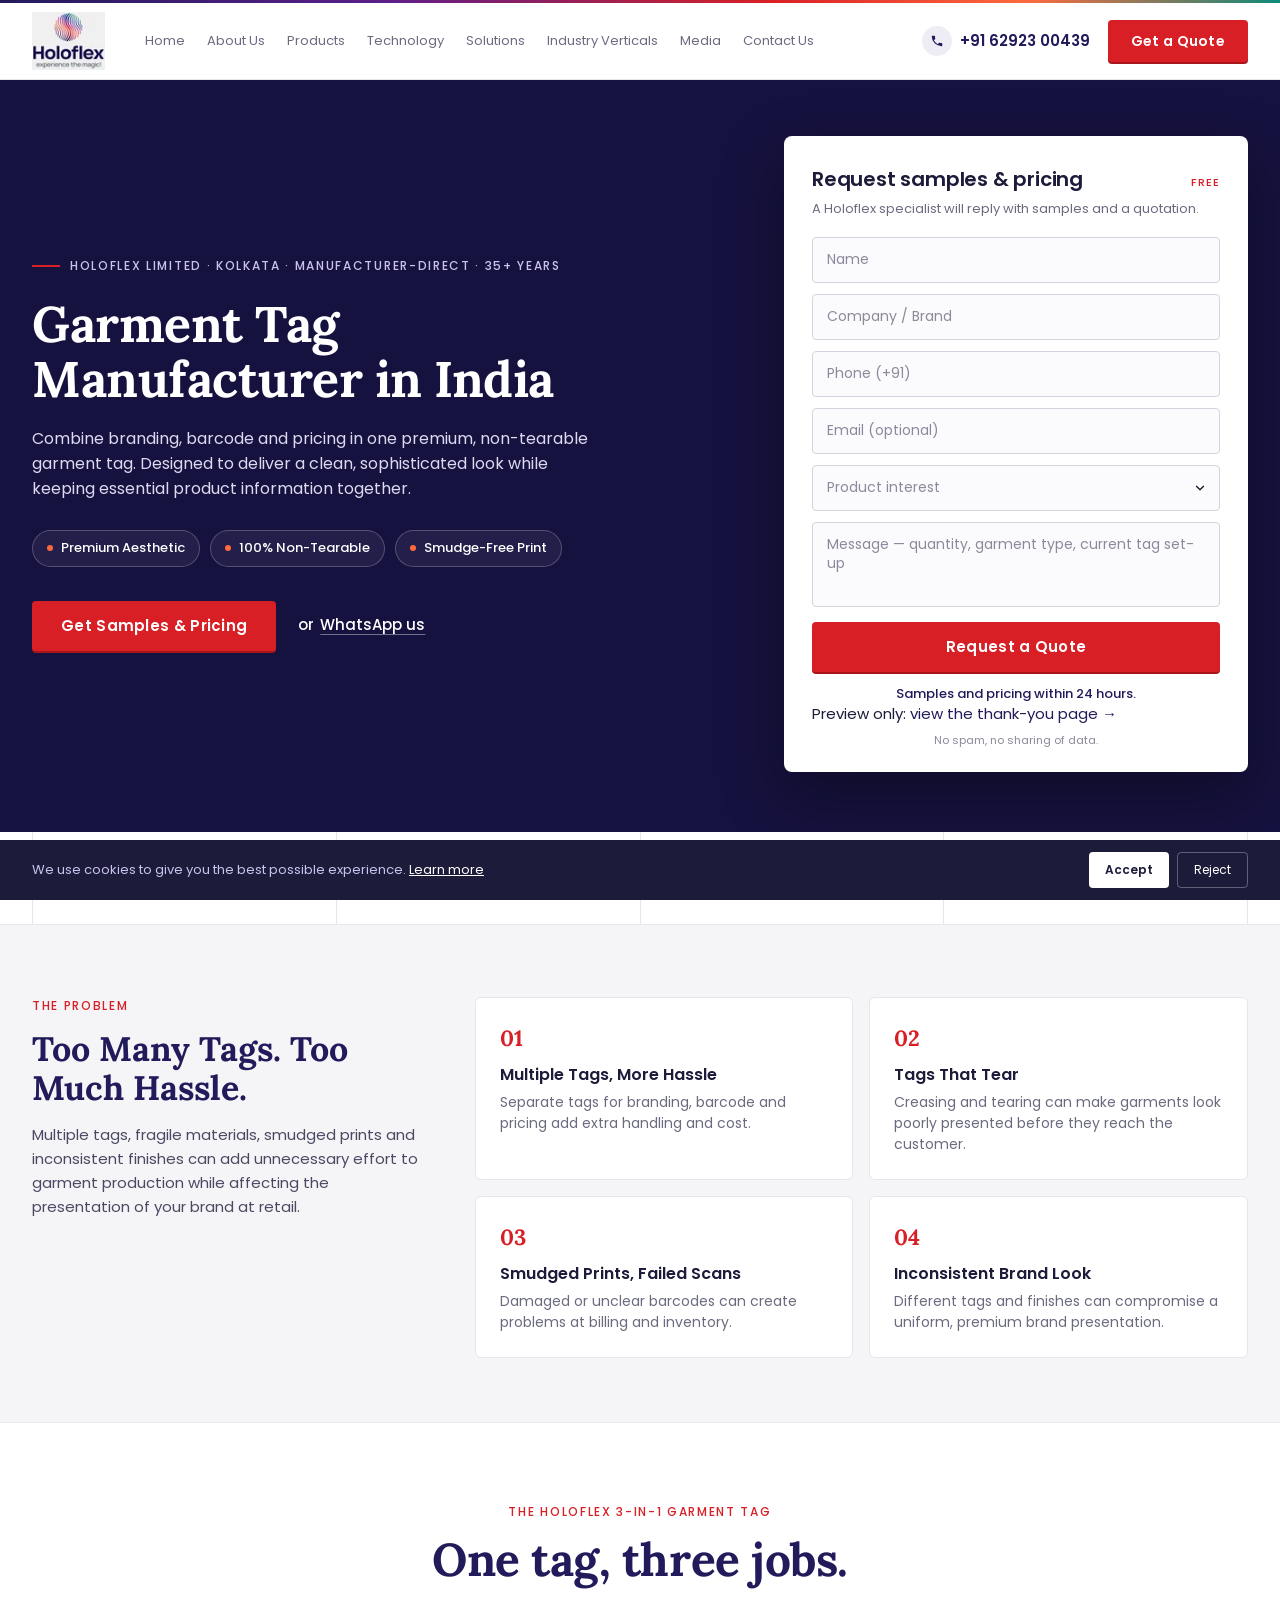
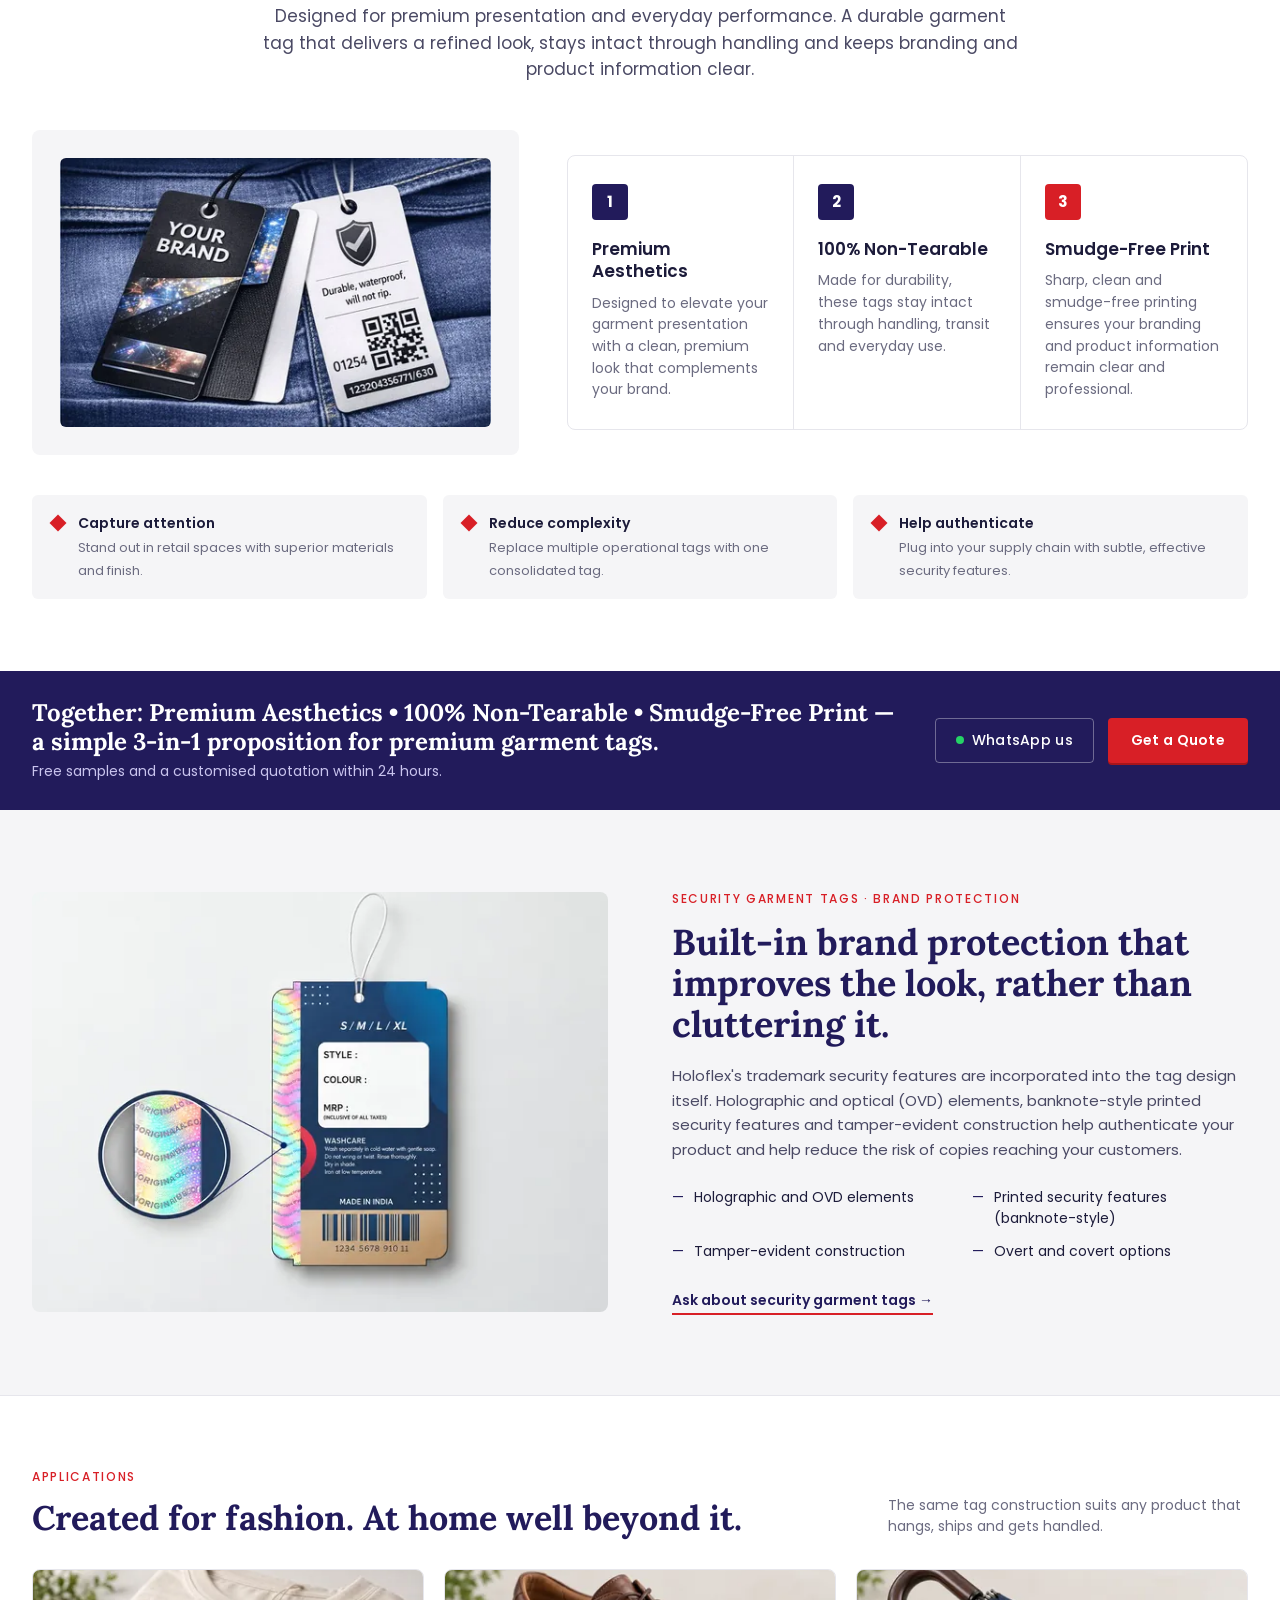
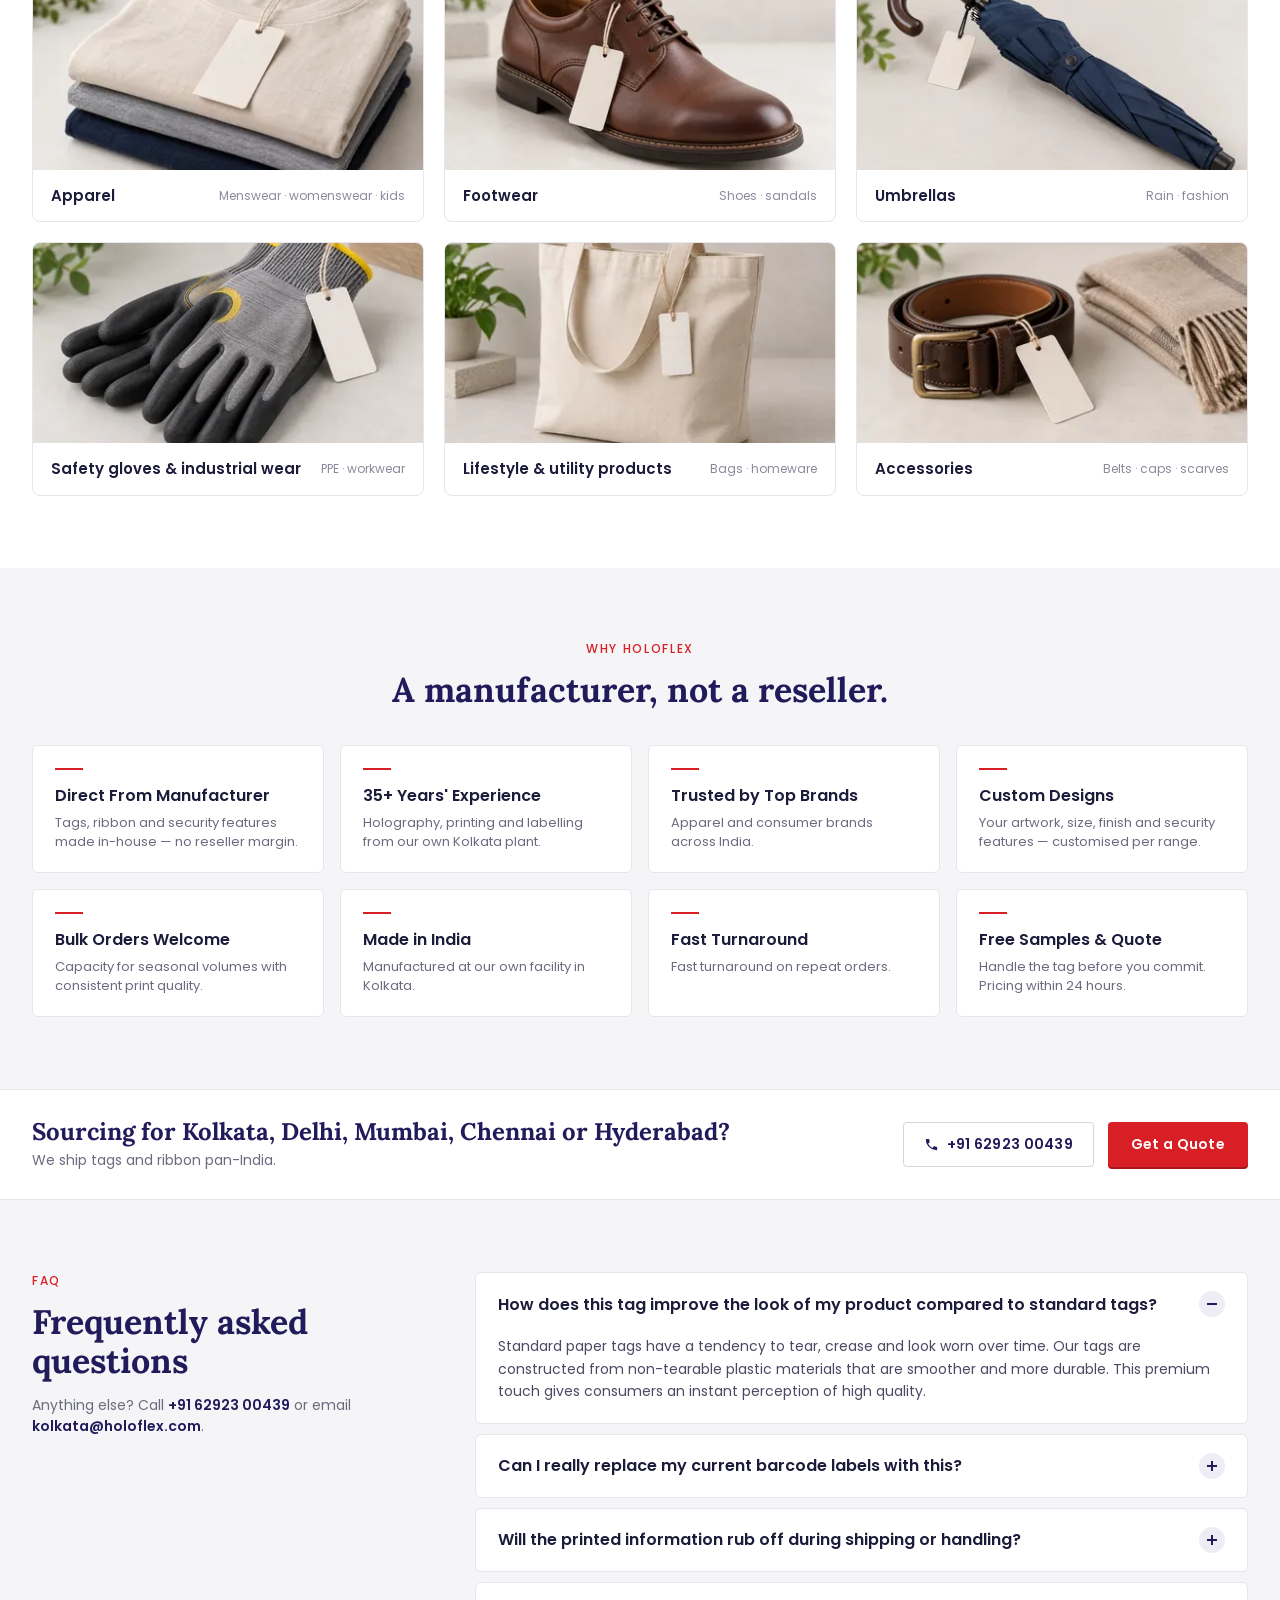
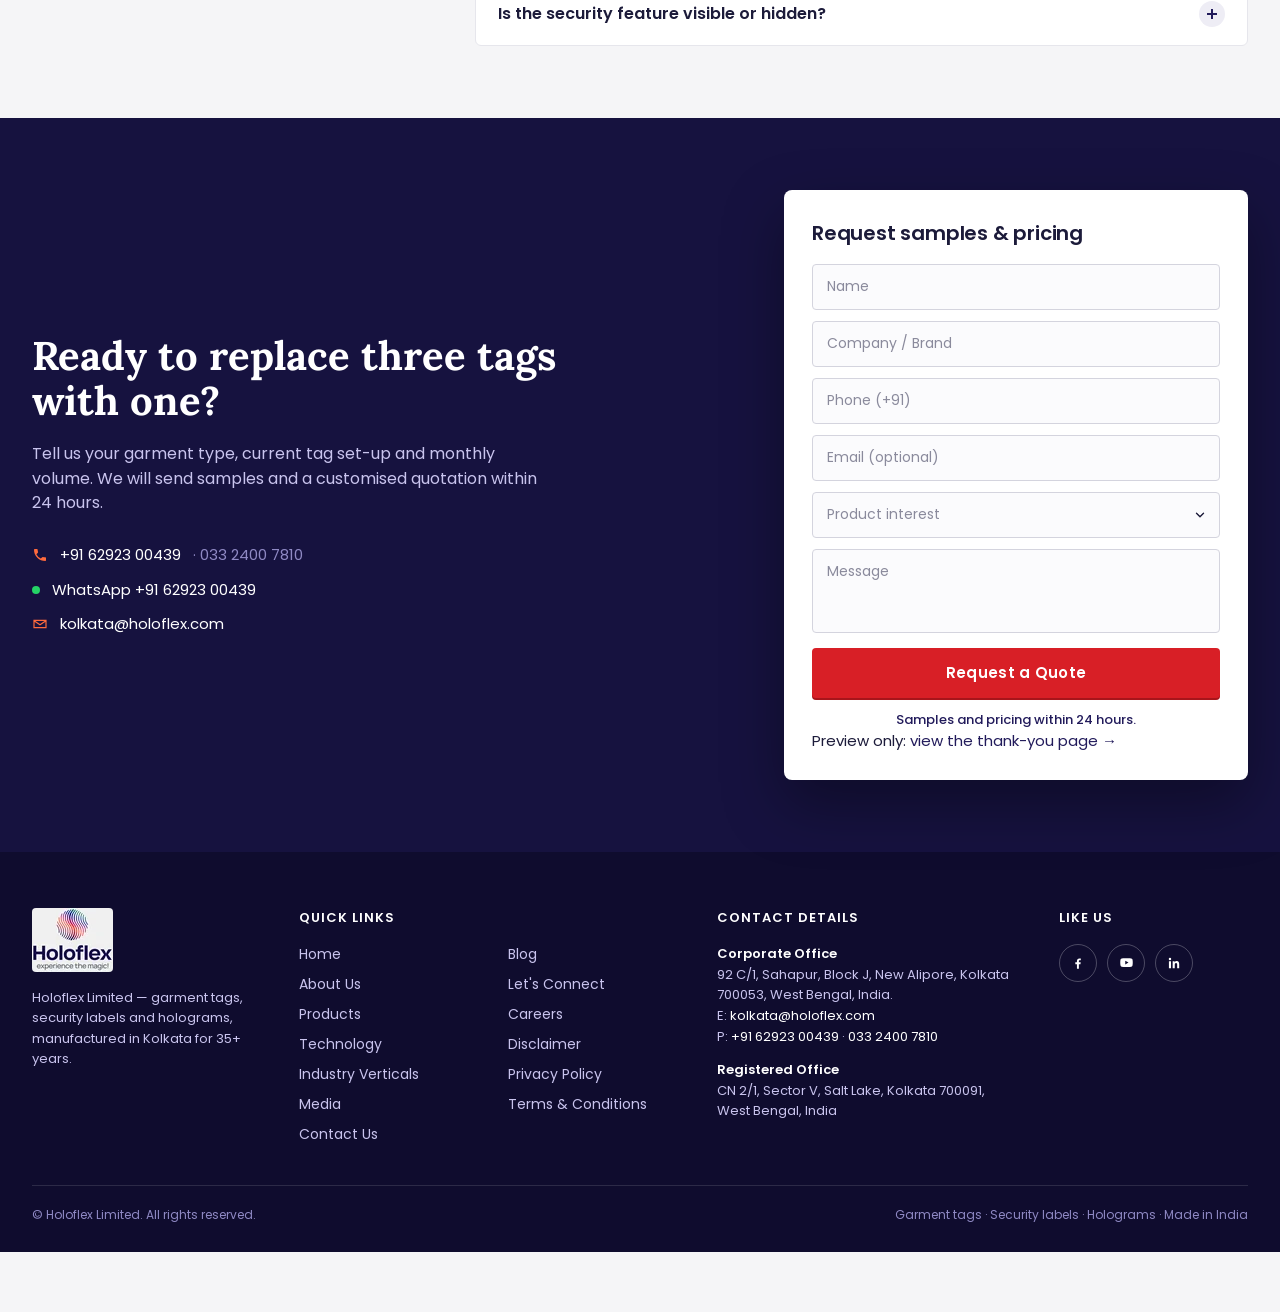
==== _source/vercel-preview/index.html @ e772421e "2nd commit" ====
<!DOCTYPE html>
<html lang="en-IN">
<head>
<meta charset="utf-8">
<meta name="viewport" content="width=device-width, initial-scale=1.0">
<title>[PREVIEW] Garment Tags Manufacturer in India | Holoflex</title>
<meta name="description" content="Premium non-tearable 3-in-1 garment tags from Holoflex Limited, Kolkata. Branding on the front, barcode and price on the back, ribbon supplied. Free samples and pricing within 24 hours.">
<meta name="robots" content="noindex, nofollow">
<meta name="theme-color" content="#16123f">

<link rel="preload" href="/fonts/lp-poppins-400.woff2" as="font" type="font/woff2" crossorigin>
<link rel="preload" href="/fonts/lp-lora-700.woff2" as="font" type="font/woff2" crossorigin>
<link rel="stylesheet" href="/css/garment-tags-lp.css">

<!-- PREVIEW COPY: Google Tag Manager removed so review traffic does not reach analytics -->
</head>
<body>

<a class="lp-skip" href="#main">Skip to content</a>

<!-- ================================================================
     1. STICKY HEADER
     ================================================================ -->
<header class="lp-header" id="top">
  <div class="lp-header__stripe" aria-hidden="true"></div>
  <div class="lp-header__bar lp-container">

    <a class="lp-header__logo" href="https://www.holoflex.com/">
      <picture>
        <source srcset="/images/lp-holoflex-logo-64.webp 1x, /images/lp-holoflex-logo-128.webp 2x" type="image/webp">
        <img src="/images/lp-holoflex-logo-64.jpg" srcset="/images/lp-holoflex-logo-64.jpg 1x, /images/lp-holoflex-logo-128.jpg 2x" width="81" height="64" alt="Holoflex — experience the magic!">
      </picture>
    </a>

    <nav class="lp-nav" id="lp-nav" aria-label="Main navigation">
      <ul class="lp-nav__list">
        <li><a href="https://www.holoflex.com/">Home</a></li>
        <li><a href="https://www.holoflex.com/aboutus.php">About Us</a></li>
        <li><a href="https://www.holoflex.com/product.php">Products</a></li>
        <li><a href="https://www.holoflex.com/technology.php">Technology</a></li>
        <li><a href="https://www.holoflex.com/solutions.php">Solutions</a></li>
        <li><a href="https://www.holoflex.com/industry-verticals.php">Industry Verticals</a></li>
        <li><a href="https://www.holoflex.com/media.php">Media</a></li>
        <li><a href="https://www.holoflex.com/contact.php">Contact Us</a></li>
      </ul>
    </nav>

    <div class="lp-header__actions">
      <!-- Desktop / tablet: phone number with icon -->
      <a class="lp-header__phone" href="tel:+916292300439" data-track-location="header">
        <span class="lp-icon-circle" aria-hidden="true">
          <svg class="lp-icon" viewBox="0 0 24 24" width="14" height="14"><path fill="currentColor" d="M6.6 10.8a15.1 15.1 0 0 0 6.6 6.6l2.2-2.2a1 1 0 0 1 1-.25 11.4 11.4 0 0 0 3.6.57 1 1 0 0 1 1 1V20a1 1 0 0 1-1 1A17 17 0 0 1 3 4a1 1 0 0 1 1-1h3.5a1 1 0 0 1 1 1c0 1.25.2 2.45.57 3.57a1 1 0 0 1-.25 1L6.6 10.8Z"/></svg>
        </span>
        <span>+91 62923 00439</span>
      </a>

      <!-- Mobile: icon-only call + WhatsApp -->
      <a class="lp-header__iconbtn lp-header__iconbtn--call" href="tel:+916292300439" aria-label="Call Holoflex" data-track-location="header">
        <svg class="lp-icon" viewBox="0 0 24 24" width="18" height="18" aria-hidden="true"><path fill="currentColor" d="M6.6 10.8a15.1 15.1 0 0 0 6.6 6.6l2.2-2.2a1 1 0 0 1 1-.25 11.4 11.4 0 0 0 3.6.57 1 1 0 0 1 1 1V20a1 1 0 0 1-1 1A17 17 0 0 1 3 4a1 1 0 0 1 1-1h3.5a1 1 0 0 1 1 1c0 1.25.2 2.45.57 3.57a1 1 0 0 1-.25 1L6.6 10.8Z"/></svg>
      </a>
      <a class="lp-header__iconbtn lp-header__iconbtn--wa" href="https://wa.me/916292300439?text=Hello" target="_blank" rel="noopener" aria-label="WhatsApp Holoflex" data-track-location="header">
        <svg class="lp-icon" viewBox="0 0 24 24" width="20" height="20" aria-hidden="true"><path fill="currentColor" d="M12 2a10 10 0 0 0-8.6 15.1L2 22l5-1.3A10 10 0 1 0 12 2Zm0 1.8a8.2 8.2 0 1 1-4.2 15.3l-.3-.2-3 .8.8-2.9-.2-.3A8.2 8.2 0 0 1 12 3.8Zm-3.4 4.4c-.2 0-.5 0-.7.3-.3.3-1 1-1 2.4s1 2.8 1.2 3c.1.2 2 3.2 5 4.4 2.5 1 3 .8 3.5.7.6-.1 1.7-.7 2-1.4.2-.7.2-1.3.1-1.4l-.5-.3-1.7-.8c-.2-.1-.4-.1-.6.1l-.8 1c-.1.2-.3.2-.5.1a6.7 6.7 0 0 1-3.4-3c-.1-.2 0-.3.1-.5l.4-.5.3-.5v-.5l-.8-1.8c-.2-.5-.4-.4-.6-.4Z"/></svg>
      </a>

      <a class="lp-btn lp-btn--primary lp-header__quote" href="#quote" data-quote-link data-track-header-quote>Get a Quote</a>

      <button class="lp-burger" type="button" aria-label="Open menu" aria-expanded="false" aria-controls="lp-nav">
        <span aria-hidden="true"></span><span aria-hidden="true"></span><span aria-hidden="true"></span>
      </button>
    </div>
  </div>
</header>

<main id="main">

<!-- ================================================================
     2. HERO — H1, subhead, proof chips, CTA, enquiry card
     ================================================================ -->
<section class="lp-hero" id="quote">
  <!-- Optional hero photograph: give .lp-hero__bg a background-image in the CSS
       (see "Hero" section) once a compressed photo is available. The gradient
       overlay below keeps text legible over it. -->
  <div class="lp-hero__bg" aria-hidden="true"></div>
  <div class="lp-hero__overlay" aria-hidden="true"></div>

  <div class="lp-hero__inner lp-container">
    <div class="lp-hero__copy">
      <p class="lp-eyebrow lp-eyebrow--light"><span class="lp-eyebrow__rule" aria-hidden="true"></span>Holoflex Limited · Kolkata · Manufacturer-direct · 35+ years</p>
      <h1 class="lp-hero__title">Garment Tag Manufacturer in India</h1>
      <!-- <p class="lp-hero__subtitle">Garment Tags Manufacturer in India</p> -->
      <p class="lp-hero__lede">Combine branding, barcode and pricing in one premium, non-tearable garment tag. Designed to deliver a clean, sophisticated look while keeping essential product information together.</p>

      <ul class="lp-chips" aria-label="Key benefits">
        <li class="lp-chip">Premium Aesthetic</li>
        <li class="lp-chip">100% Non-Tearable</li>
        <li class="lp-chip">Smudge-Free Print</li>
      </ul>

      <div class="lp-hero__cta">
        <a class="lp-btn lp-btn--primary lp-btn--lg" href="#quote" data-quote-link>Get Samples &amp; Pricing</a>
        <a class="lp-hero__wa" href="https://wa.me/916292300439?text=Hello" target="_blank" rel="noopener" data-track-location="hero">or <span>WhatsApp us</span></a>
      </div>
    </div>

    <!-- ENQUIRY CARD (hero form) -->
    <div class="lp-card lp-enquiry" id="enquiry-hero">
      <div class="lp-enquiry__head">
        <h2 class="lp-enquiry__title">Request samples &amp; pricing</h2>
        <span class="lp-enquiry__free">Free</span>
      </div>
      <p class="lp-enquiry__intro">A Holoflex specialist will reply with samples and a quotation.</p>

      <form class="lp-form" action="/submit-enquiry.php" method="post" novalidate data-form-location="hero">
        <div class="lp-field">
          <label class="lp-label" for="hero-name">Name</label>
          <input class="lp-input" id="hero-name" name="name" type="text" placeholder="Name" autocomplete="name" required maxlength="100">
          <p class="lp-field__error" id="hero-name-error" aria-live="polite"></p>
        </div>
        <div class="lp-field">
          <label class="lp-label" for="hero-company">Company / Brand</label>
          <input class="lp-input" id="hero-company" name="company" type="text" placeholder="Company / Brand" autocomplete="organization" required maxlength="120">
          <p class="lp-field__error" id="hero-company-error" aria-live="polite"></p>
        </div>
        <div class="lp-field">
          <label class="lp-label" for="hero-phone">Phone (+91)</label>
          <input class="lp-input" id="hero-phone" name="phone" type="tel" placeholder="Phone (+91)" autocomplete="tel" inputmode="tel" required maxlength="20">
          <p class="lp-field__error" id="hero-phone-error" aria-live="polite"></p>
        </div>
        <div class="lp-field">
          <label class="lp-label" for="hero-email">Email (optional)</label>
          <input class="lp-input" id="hero-email" name="email" type="email" placeholder="Email (optional)" autocomplete="email" inputmode="email" maxlength="150">
          <p class="lp-field__error" id="hero-email-error" aria-live="polite"></p>
        </div>
        <div class="lp-field">
          <label class="lp-label" for="hero-interest">Product interest</label>
          <select class="lp-input lp-select" id="hero-interest" name="interest" required>
            <option value="">Product interest</option>
            <option value="Garment tags — 3-in-1 plastic tag">Garment tags — 3-in-1 plastic tag</option>
            <option value="Security / hologram garment tags">Security / hologram garment tags</option>
            <option value="Barcode tags and TTR ribbon supply">Barcode tags and TTR ribbon supply</option>
            <option value="Other labels or tags">Other labels or tags</option>
          </select>
          <p class="lp-field__error" id="hero-interest-error" aria-live="polite"></p>
        </div>
        <div class="lp-field">
          <label class="lp-label" for="hero-message">Message</label>
          <textarea class="lp-input lp-textarea" id="hero-message" name="message" rows="3" placeholder="Message — quantity, garment type, current tag set-up" maxlength="2000"></textarea>
          <p class="lp-field__error" id="hero-message-error" aria-live="polite"></p>
        </div>

        <!-- Honeypot: hidden from humans, bots tend to fill it -->
        <div class="lp-hp" aria-hidden="true">
          <label for="hero-website">Website</label>
          <input id="hero-website" name="website" type="text" tabindex="-1" autocomplete="off">
        </div>
        <input type="hidden" name="form_location" value="hero">
        <input type="hidden" name="elapsed" value="">

        <p class="lp-form__error" role="alert" hidden></p>
        <p class="lp-form__notice" role="status" hidden></p>
        <button class="lp-btn lp-btn--primary lp-btn--block lp-form__submit" type="submit">
          <span class="lp-form__submit-label">Request a Quote</span>
          <span class="lp-form__submit-busy" aria-hidden="true">Sending…</span>
        </button>
      </form>

      <!-- On success the JS redirects to /thank-you-lp.html; there is no inline success state. -->
      <p class="lp-enquiry__note">Samples and pricing within 24 hours.</p>
      <p class="lp-preview-link">Preview only: <a href="/thank-you-lp.html">view the thank-you page →</a></p>
      <p class="lp-enquiry__fine">No spam, no sharing of data.</p>
    </div>
  </div>
</section>

<!-- ================================================================
     3. TRUST STRIP + CLIENT LOGO ROW
     ================================================================ -->
<section class="lp-trust" aria-label="Why trust Holoflex">
  <div class="lp-container">
    <ul class="lp-trust__grid">
      <li class="lp-trust__item">
        <span class="lp-trust__stat">35+</span>
        <span class="lp-trust__text">Years of Manufacturing<span class="lp-trust__sub">Experience</span></span>
      </li>
      <li class="lp-trust__item">
        <span class="lp-trust__badge lp-trust__badge--text" aria-hidden="true">ISO</span>
        <span class="lp-trust__text">ISO<span class="lp-trust__sub">Certified</span></span>
      </li>
      <li class="lp-trust__item">
        <span class="lp-trust__badge" aria-hidden="true">
          <svg class="lp-icon" viewBox="0 0 24 24" width="16" height="16"><path fill="none" stroke="currentColor" stroke-width="1.8" stroke-linejoin="round" d="M12 3 21 12l-9 9-9-9 9-9Zm0 4.5 4.5 4.5-4.5 4.5L7.5 12 12 7.5Z"/></svg>
        </span>
        <span class="lp-trust__text">ASPA, HSSMS & TÜV <span class="lp-trust__sub">Certified</span></span>
      </li>
     
      <li class="lp-trust__item">
        <span class="lp-trust__badge" aria-hidden="true">
          <svg class="lp-icon" viewBox="0 0 24 24" width="16" height="16"><path fill="none" stroke="currentColor" stroke-width="1.8" stroke-linejoin="round" d="M3 20V9l5 3V9l5 3V9l5 3v8H3Zm2-2h14v-4.9l-3-1.8v3l-5-3v3l-5-3V18ZM16 5V4h3v6l-3-1.8V5Z"/></svg>
        </span>
        <span class="lp-trust__text">State-of-the-Art In-House Production<span class="lp-trust__sub"></span></span>
      </li>
    </ul>

    <!-- CLIENT LOGO ROW — hidden until logo usage rights are confirmed.
         SWITCH: remove the `hidden` attribute from the div below to show it,
         then replace each placeholder tile with a client logo <img>. -->
    <div class="lp-logos" hidden>
      <span class="lp-logos__label">Trusted by apparel brands</span>
      <ul class="lp-logos__grid" aria-label="Client logos">
        <li class="lp-logos__tile"><!-- <img src="/images/lp-client-1.webp" alt="Client name" width="120" height="40" loading="lazy"> --></li>
        <li class="lp-logos__tile"></li>
        <li class="lp-logos__tile"></li>
        <li class="lp-logos__tile"></li>
      </ul>
    </div>
  </div>
</section>

<!-- ================================================================
     4. PROBLEM
     ================================================================ -->
<section class="lp-problem">
  <div class="lp-container lp-problem__inner">
    <div class="lp-problem__copy">
      <p class="lp-eyebrow">The problem</p>
      <h2 class="lp-h2">Too Many Tags. Too Much Hassle.</h2>
      <p class="lp-problem__lede">Multiple tags, fragile materials, smudged prints and inconsistent finishes can add unnecessary effort to garment production while affecting the presentation of your brand at retail.</p>
    </div>
    <ol class="lp-problem__grid">
      <li class="lp-problem__card">
        <span class="lp-problem__num" aria-hidden="true">01</span>
        <h3>Multiple Tags, More Hassle</h3>
        <p>Separate tags for branding, barcode and pricing add extra handling and cost.</p>
      </li>
      <li class="lp-problem__card">
        <span class="lp-problem__num" aria-hidden="true">02</span>
        <h3>Tags That Tear</h3>
        <p>Creasing and tearing can make garments look poorly presented before they reach the customer.</p>
      </li>
      <li class="lp-problem__card">
        <span class="lp-problem__num" aria-hidden="true">03</span>
        <h3>Smudged Prints, Failed Scans</h3>
        <p>Damaged or unclear barcodes can create problems at billing and inventory.</p>
      </li>
      <li class="lp-problem__card">
        <span class="lp-problem__num" aria-hidden="true">04</span>
        <h3>Inconsistent Brand Look</h3>
        <p>Different tags and finishes can compromise a uniform, premium brand presentation.</p>
      </li>
    </ol>
  </div>
</section>

<!-- ================================================================
     5. CORE BLOCK — "One tag, three jobs."
     ================================================================ -->
<section class="lp-core" id="three-in-one">
  <div class="lp-container">
    <div class="lp-core__head">
      <p class="lp-eyebrow">The Holoflex 3-in-1 garment tag</p>
      <h2 class="lp-h2 lp-h2--xl">One tag, three jobs.</h2>
      <p class="lp-core__lede">Designed for premium presentation and everyday performance. A durable garment tag that delivers a refined look, stays intact through handling and keeps branding and product information clear.</p>
    </div>

    <div class="lp-core__body">
      <figure class="lp-core__figure">
        <picture>
          <source type="image/webp" srcset="/images/lp-tag-3in1-460.webp 460w, /images/lp-tag-3in1-920.webp 920w" sizes="(min-width: 1024px) 460px, calc(100vw - 64px)">
          <img src="/images/lp-tag-3in1-460.jpg" srcset="/images/lp-tag-3in1-460.jpg 460w, /images/lp-tag-3in1-920.jpg 920w" sizes="(min-width: 1024px) 460px, calc(100vw - 64px)" width="460" height="287" loading="lazy" decoding="async" alt="Holoflex 3-in-1 garment tag: branded front with holographic strip, and a back printed with QR code and serial number, shown on denim">
        </picture>
      </figure>

      <ol class="lp-steps">
        <li class="lp-step">
          <span class="lp-step__num" aria-hidden="true">1</span>
          <h3>Premium Aesthetics</h3>
          <p>Designed to elevate your garment presentation with a clean, premium look that complements your brand.</p>
        </li>
        <li class="lp-step">
          <span class="lp-step__num" aria-hidden="true">2</span>
          <h3>100% Non-Tearable</h3>
          <p>Made for durability, these tags stay intact through handling, transit and everyday use.</p>
        </li>
        <li class="lp-step">
          <span class="lp-step__num lp-step__num--red" aria-hidden="true">3</span>
          <h3>Smudge-Free Print</h3>
          <p>Sharp, clean and smudge-free printing ensures your branding and product information remain clear and professional.</p>
        </li>
      </ol>
    </div>

    <ul class="lp-benefits">
      <li class="lp-benefit"><span class="lp-benefit__icon" aria-hidden="true"></span><div><strong>Capture attention</strong><span>Stand out in retail spaces with superior materials and finish.</span></div></li>
      <li class="lp-benefit"><span class="lp-benefit__icon" aria-hidden="true"></span><div><strong>Reduce complexity</strong><span>Replace multiple operational tags with one consolidated tag.</span></div></li>
      <li class="lp-benefit"><span class="lp-benefit__icon" aria-hidden="true"></span><div><strong>Help authenticate</strong><span>Plug into your supply chain with subtle, effective security features.</span></div></li>
    </ul>
  </div>
</section>

<!-- ================================================================
     6. CTA BAND A (dark)
     ================================================================ -->
<section class="lp-band lp-band--dark" aria-label="Request free samples">
  <div class="lp-container lp-band__inner">
    <div>
      <p class="lp-band__title">Together: Premium Aesthetics • 100% Non-Tearable • Smudge-Free Print — a simple 3-in-1 proposition for premium garment tags.</p>
      <p class="lp-band__sub">Free samples and a customised quotation within 24 hours.</p>
    </div>
    <div class="lp-band__actions">
      <a class="lp-btn lp-btn--ghost-light" href="https://wa.me/916292300439?text=Hello" target="_blank" rel="noopener" data-track-location="cta-band-a"><span class="lp-dot lp-dot--wa" aria-hidden="true"></span>WhatsApp us</a>
      <a class="lp-btn lp-btn--primary" href="#quote" data-quote-link>Get a Quote</a>
    </div>
  </div>
</section>

<!-- ================================================================
     7. SECURITY / BRAND PROTECTION
     ================================================================ -->
<section class="lp-security" id="security">
  <div class="lp-container lp-security__inner">
    <div class="lp-security__media">
      <picture>
        <source type="image/webp" srcset="/images/lp-security-600.webp 600w, /images/lp-security-1200.webp 1200w" sizes="(min-width: 1024px) 592px, calc(100vw - 32px)">
        <img src="/images/lp-security-600.jpg" srcset="/images/lp-security-600.jpg 600w, /images/lp-security-1200.jpg 1200w" sizes="(min-width: 1024px) 592px, calc(100vw - 32px)" width="600" height="450" loading="lazy" decoding="async" alt="Back of a Holoflex garment tag with a holographic security strip down one edge, magnified to show the repeated ORIGINAL pattern, alongside size, style, colour, MRP, wash care and barcode panels">
      </picture>
    </div>
    <div class="lp-security__copy">
      <p class="lp-eyebrow">Security garment tags · Brand protection</p>
      <h2 class="lp-h2">Built-in brand protection that improves the look, rather than cluttering it.</h2>
      <p class="lp-security__lede">Holoflex's trademark security features are incorporated into the tag design itself. Holographic and optical (OVD) elements, banknote-style printed security features and tamper-evident construction help authenticate your product and help reduce the risk of copies reaching your customers.</p>
      <ul class="lp-security__list">
        <li>Holographic and OVD elements</li>
        <li>Printed security features (banknote-style)</li>
        <li>Tamper-evident construction</li>
        <li>Overt and covert options</li>
      </ul>
      <a class="lp-textlink" href="#quote" data-quote-link>Ask about security garment tags <span aria-hidden="true">→</span></a>
    </div>
  </div>
</section>

<!-- ================================================================
     8. APPLICATIONS GALLERY
     ================================================================ -->
<section class="lp-apps">
  <div class="lp-container">
    <div class="lp-apps__head">
      <div>
        <p class="lp-eyebrow">Applications</p>
        <h2 class="lp-h2">Created for fashion. At home well beyond it.</h2>
      </div>
      <p class="lp-apps__sub">The same tag construction suits any product that hangs, ships and gets handled.</p>
    </div>

    <ul class="lp-apps__grid">
      <li class="lp-app">
        <div class="lp-app__media">
          <picture>
            <source type="image/webp" srcset="/images/lp-app-apparel-400.webp 400w, /images/lp-app-apparel-800.webp 800w" sizes="(min-width: 1024px) 389px, (min-width: 768px) calc((100vw - 104px) / 3), calc((100vw - 42px) / 2)">
            <img src="/images/lp-app-apparel-400.jpg" srcset="/images/lp-app-apparel-400.jpg 400w, /images/lp-app-apparel-800.jpg 800w" sizes="(min-width: 1024px) 389px, (min-width: 768px) calc((100vw - 104px) / 3), calc((100vw - 42px) / 2)" width="400" height="267" loading="lazy" decoding="async" alt="Holoflex tag on a stack of folded cotton t-shirts">
          </picture>
        </div>
        <div class="lp-app__caption"><h3>Apparel</h3><span>Menswear · womenswear · kids</span></div>
      </li>
      <li class="lp-app">
        <div class="lp-app__media">
          <picture>
            <source type="image/webp" srcset="/images/lp-app-footwear-400.webp 400w, /images/lp-app-footwear-800.webp 800w" sizes="(min-width: 1024px) 389px, (min-width: 768px) calc((100vw - 104px) / 3), calc((100vw - 42px) / 2)">
            <img src="/images/lp-app-footwear-400.jpg" srcset="/images/lp-app-footwear-400.jpg 400w, /images/lp-app-footwear-800.jpg 800w" sizes="(min-width: 1024px) 389px, (min-width: 768px) calc((100vw - 104px) / 3), calc((100vw - 42px) / 2)" width="400" height="267" loading="lazy" decoding="async" alt="Holoflex tag tied to the laces of a brown leather shoe">
          </picture>
        </div>
        <div class="lp-app__caption"><h3>Footwear</h3><span>Shoes · sandals</span></div>
      </li>
      <li class="lp-app">
        <div class="lp-app__media">
          <picture>
            <source type="image/webp" srcset="/images/lp-app-umbrellas-400.webp 400w, /images/lp-app-umbrellas-800.webp 800w" sizes="(min-width: 1024px) 389px, (min-width: 768px) calc((100vw - 104px) / 3), calc((100vw - 42px) / 2)">
            <img src="/images/lp-app-umbrellas-400.jpg" srcset="/images/lp-app-umbrellas-400.jpg 400w, /images/lp-app-umbrellas-800.jpg 800w" sizes="(min-width: 1024px) 389px, (min-width: 768px) calc((100vw - 104px) / 3), calc((100vw - 42px) / 2)" width="400" height="267" loading="lazy" decoding="async" alt="Holoflex tag hanging from the handle of a folded navy umbrella">
          </picture>
        </div>
        <div class="lp-app__caption"><h3>Umbrellas</h3><span>Rain · fashion</span></div>
      </li>
      <li class="lp-app">
        <div class="lp-app__media">
          <picture>
            <source type="image/webp" srcset="/images/lp-app-industrial-400.webp 400w, /images/lp-app-industrial-800.webp 800w" sizes="(min-width: 1024px) 389px, (min-width: 768px) calc((100vw - 104px) / 3), calc((100vw - 42px) / 2)">
            <img src="/images/lp-app-industrial-400.jpg" srcset="/images/lp-app-industrial-400.jpg 400w, /images/lp-app-industrial-800.jpg 800w" sizes="(min-width: 1024px) 389px, (min-width: 768px) calc((100vw - 104px) / 3), calc((100vw - 42px) / 2)" width="400" height="267" loading="lazy" decoding="async" alt="Holoflex tag on a pair of grey and yellow safety work gloves">
          </picture>
        </div>
        <div class="lp-app__caption"><h3>Safety gloves &amp; industrial wear</h3><span>PPE · workwear</span></div>
      </li>
      <li class="lp-app">
        <div class="lp-app__media">
          <picture>
            <source type="image/webp" srcset="/images/lp-app-lifestyle-400.webp 400w, /images/lp-app-lifestyle-800.webp 800w" sizes="(min-width: 1024px) 389px, (min-width: 768px) calc((100vw - 104px) / 3), calc((100vw - 42px) / 2)">
            <img src="/images/lp-app-lifestyle-400.jpg" srcset="/images/lp-app-lifestyle-400.jpg 400w, /images/lp-app-lifestyle-800.jpg 800w" sizes="(min-width: 1024px) 389px, (min-width: 768px) calc((100vw - 104px) / 3), calc((100vw - 42px) / 2)" width="400" height="267" loading="lazy" decoding="async" alt="Holoflex tag on the strap of a canvas tote bag">
          </picture>
        </div>
        <div class="lp-app__caption"><h3>Lifestyle &amp; utility products</h3><span>Bags · homeware</span></div>
      </li>
      <li class="lp-app">
        <div class="lp-app__media">
          <picture>
            <source type="image/webp" srcset="/images/lp-app-accessories-400.webp 400w, /images/lp-app-accessories-800.webp 800w" sizes="(min-width: 1024px) 389px, (min-width: 768px) calc((100vw - 104px) / 3), calc((100vw - 42px) / 2)">
            <img src="/images/lp-app-accessories-400.jpg" srcset="/images/lp-app-accessories-400.jpg 400w, /images/lp-app-accessories-800.jpg 800w" sizes="(min-width: 1024px) 389px, (min-width: 768px) calc((100vw - 104px) / 3), calc((100vw - 42px) / 2)" width="400" height="267" loading="lazy" decoding="async" alt="Holoflex tag on a coiled brown leather belt beside a folded scarf">
          </picture>
        </div>
        <div class="lp-app__caption"><h3>Accessories</h3><span>Belts · caps · scarves</span></div>
      </li>
    </ul>
  </div>
</section>

<!-- ================================================================
     9. WHY HOLOFLEX
     ================================================================ -->
<section class="lp-why">
  <div class="lp-container">
    <div class="lp-why__head">
      <p class="lp-eyebrow">Why Holoflex</p>
      <h2 class="lp-h2">A manufacturer, not a reseller.</h2>
    </div>
    <ul class="lp-why__grid">
      <li class="lp-why__card"><h3>Direct From Manufacturer</h3><p>Tags, ribbon and security features made in-house — no reseller margin.</p></li>
      <li class="lp-why__card"><h3>35+ Years' Experience</h3><p>Holography, printing and labelling from our own Kolkata plant.</p></li>
      <li class="lp-why__card"><h3>Trusted by Top Brands</h3><p>Apparel and consumer brands across India.</p></li>
      <li class="lp-why__card"><h3>Custom Designs</h3><p>Your artwork, size, finish and security features — customised per range.</p></li>
      <li class="lp-why__card"><h3>Bulk Orders Welcome</h3><p>Capacity for seasonal volumes with consistent print quality.</p></li>
      <li class="lp-why__card"><h3>Made in India</h3><p>Manufactured at our own facility in Kolkata.</p></li>
      <li class="lp-why__card"><h3>Fast Turnaround</h3><p>Fast turnaround on repeat orders.</p></li>
      <li class="lp-why__card"><h3>Free Samples &amp; Quote</h3><p>Handle the tag before you commit. Pricing within 24 hours.</p></li>
    </ul>
  </div>
</section>

<!-- ================================================================
     10. CTA BAND B (light)
     ================================================================ -->
<section class="lp-band lp-band--light" aria-label="Pan-India delivery">
  <div class="lp-container lp-band__inner">
    <div>
      <p class="lp-band__title">Sourcing for Kolkata, Delhi, Mumbai, Chennai or Hyderabad?</p>
      <p class="lp-band__sub">We ship tags and ribbon pan-India.</p>
    </div>
    <div class="lp-band__actions">
      <a class="lp-btn lp-btn--ghost" href="tel:+916292300439" data-track-location="cta-band-b">
        <svg class="lp-icon" viewBox="0 0 24 24" width="15" height="15" aria-hidden="true"><path fill="currentColor" d="M6.6 10.8a15.1 15.1 0 0 0 6.6 6.6l2.2-2.2a1 1 0 0 1 1-.25 11.4 11.4 0 0 0 3.6.57 1 1 0 0 1 1 1V20a1 1 0 0 1-1 1A17 17 0 0 1 3 4a1 1 0 0 1 1-1h3.5a1 1 0 0 1 1 1c0 1.25.2 2.45.57 3.57a1 1 0 0 1-.25 1L6.6 10.8Z"/></svg>
        <span class="lp-band__phone-full">+91 62923 00439</span><span class="lp-band__phone-short">Call</span>
      </a>
      <a class="lp-btn lp-btn--primary" href="#quote" data-quote-link>Get a Quote</a>
    </div>
  </div>
</section>

<!-- ================================================================
     11. FAQ ACCORDION
     ================================================================ -->
<section class="lp-faq">
  <div class="lp-container lp-faq__inner">
    <div class="lp-faq__copy">
      <p class="lp-eyebrow">FAQ</p>
      <h2 class="lp-h2">Frequently asked questions</h2>
      <p class="lp-faq__help">Anything else? Call <a href="tel:+916292300439" data-track-location="faq">+91 62923 00439</a> or email <a href="mailto:kolkata@holoflex.com">kolkata@holoflex.com</a>.</p>
    </div>

    <div class="lp-accordion" data-accordion>
      <div class="lp-acc">
        <h3 class="lp-acc__heading">
          <button class="lp-acc__trigger" type="button" id="faq-1-btn" aria-expanded="true" aria-controls="faq-1-panel">
            <span>How does this tag improve the look of my product compared to standard tags?</span>
            <span class="lp-acc__icon" aria-hidden="true"></span>
          </button>
        </h3>
        <div class="lp-acc__panel" id="faq-1-panel" role="region" aria-labelledby="faq-1-btn">
          <p>Standard paper tags have a tendency to tear, crease and look worn over time. Our tags are constructed from non-tearable plastic materials that are smoother and more durable. This premium touch gives consumers an instant perception of high quality.</p>
        </div>
      </div>
      <div class="lp-acc">
        <h3 class="lp-acc__heading">
          <button class="lp-acc__trigger" type="button" id="faq-2-btn" aria-expanded="false" aria-controls="faq-2-panel">
            <span>Can I really replace my current barcode labels with this?</span>
            <span class="lp-acc__icon" aria-hidden="true"></span>
          </button>
        </h3>
        <div class="lp-acc__panel" id="faq-2-panel" role="region" aria-labelledby="faq-2-btn" hidden>
          <p>Yes. Instead of applying a label to a generic tag, you can print your barcodes and prices directly onto the back of our tag using a TTR printer. This gives a seamless look, where the information appears to be part of the design rather than an addition.</p>
        </div>
      </div>
      <div class="lp-acc">
        <h3 class="lp-acc__heading">
          <button class="lp-acc__trigger" type="button" id="faq-3-btn" aria-expanded="false" aria-controls="faq-3-panel">
            <span>Will the printed information rub off during shipping or handling?</span>
            <span class="lp-acc__icon" aria-hidden="true"></span>
          </button>
        </h3>
        <div class="lp-acc__panel" id="faq-3-panel" role="region" aria-labelledby="faq-3-btn" hidden>
          <p>No. We use specific Thermal Transfer Ribbons (TTR) that are smudge-free. We have tested them extensively — they pass tape tests and resist rubbing, so your pricing and barcodes remain scannable and sharp.</p>
        </div>
      </div>
      <div class="lp-acc">
        <h3 class="lp-acc__heading">
          <button class="lp-acc__trigger" type="button" id="faq-4-btn" aria-expanded="false" aria-controls="faq-4-panel">
            <span>Is the security feature visible or hidden?</span>
            <span class="lp-acc__icon" aria-hidden="true"></span>
          </button>
        </h3>
        <div class="lp-acc__panel" id="faq-4-panel" role="region" aria-labelledby="faq-4-btn" hidden>
          <p>It is designed to be aesthetically pleasing. We incorporate security elements such as OVDs, holograms and printed security features that enhance the visual design rather than making it look like a warning label. It adds a quality finish that doubles as an anti-counterfeit measure.</p>
        </div>
      </div>
    </div>
  </div>
</section>

<!-- ================================================================
     12. CLOSING BAND + SECOND ENQUIRY FORM
     ================================================================ -->
<section class="lp-closing" id="enquiry-footer">
  <div class="lp-container lp-closing__inner">
    <div class="lp-closing__copy">
      <h2 class="lp-closing__title">Ready to replace three tags with one?</h2>
      <p class="lp-closing__lede">Tell us your garment type, current tag set-up and monthly volume. We will send samples and a customised quotation within 24 hours.</p>
      <ul class="lp-closing__contacts">
        <li>
          <svg class="lp-icon lp-icon--orange" viewBox="0 0 24 24" width="16" height="16" aria-hidden="true"><path fill="currentColor" d="M6.6 10.8a15.1 15.1 0 0 0 6.6 6.6l2.2-2.2a1 1 0 0 1 1-.25 11.4 11.4 0 0 0 3.6.57 1 1 0 0 1 1 1V20a1 1 0 0 1-1 1A17 17 0 0 1 3 4a1 1 0 0 1 1-1h3.5a1 1 0 0 1 1 1c0 1.25.2 2.45.57 3.57a1 1 0 0 1-.25 1L6.6 10.8Z"/></svg>
          <a href="tel:+916292300439" data-track-location="closing">+91 62923 00439</a>
          <span class="lp-closing__alt">· <a href="tel:+913324007810" data-track-location="closing">033 2400 7810</a></span>
        </li>
        <li>
          <span class="lp-dot lp-dot--wa" aria-hidden="true"></span>
          <a href="https://wa.me/916292300439?text=Hello" target="_blank" rel="noopener" data-track-location="closing">WhatsApp +91 62923 00439</a>
        </li>
        <li>
          <svg class="lp-icon lp-icon--orange" viewBox="0 0 24 24" width="16" height="16" aria-hidden="true"><path fill="none" stroke="currentColor" stroke-width="1.8" d="M3 6.5h18v11H3zM3 7l9 6 9-6"/></svg>
          <a href="mailto:kolkata@holoflex.com">kolkata@holoflex.com</a>
        </li>
      </ul>
    </div>

    <div class="lp-card lp-enquiry lp-enquiry--closing">
      <h3 class="lp-enquiry__title">Request samples &amp; pricing</h3>

      <form class="lp-form" action="/submit-enquiry.php" method="post" novalidate data-form-location="footer">
        <div class="lp-field">
          <label class="lp-label" for="footer-name">Name</label>
          <input class="lp-input" id="footer-name" name="name" type="text" placeholder="Name" autocomplete="name" required maxlength="100">
          <p class="lp-field__error" id="footer-name-error" aria-live="polite"></p>
        </div>
        <div class="lp-field">
          <label class="lp-label" for="footer-company">Company / Brand</label>
          <input class="lp-input" id="footer-company" name="company" type="text" placeholder="Company / Brand" autocomplete="organization" required maxlength="120">
          <p class="lp-field__error" id="footer-company-error" aria-live="polite"></p>
        </div>
        <div class="lp-field">
          <label class="lp-label" for="footer-phone">Phone (+91)</label>
          <input class="lp-input" id="footer-phone" name="phone" type="tel" placeholder="Phone (+91)" autocomplete="tel" inputmode="tel" required maxlength="20">
          <p class="lp-field__error" id="footer-phone-error" aria-live="polite"></p>
        </div>
        <div class="lp-field">
          <label class="lp-label" for="footer-email">Email (optional)</label>
          <input class="lp-input" id="footer-email" name="email" type="email" placeholder="Email (optional)" autocomplete="email" inputmode="email" maxlength="150">
          <p class="lp-field__error" id="footer-email-error" aria-live="polite"></p>
        </div>
        <div class="lp-field">
          <label class="lp-label" for="footer-interest">Product interest</label>
          <select class="lp-input lp-select" id="footer-interest" name="interest" required>
            <option value="">Product interest</option>
            <option value="Garment tags — 3-in-1 plastic tag">Garment tags — 3-in-1 plastic tag</option>
            <option value="Security / hologram garment tags">Security / hologram garment tags</option>
            <option value="Barcode tags and TTR ribbon supply">Barcode tags and TTR ribbon supply</option>
            <option value="Other labels or tags">Other labels or tags</option>
          </select>
          <p class="lp-field__error" id="footer-interest-error" aria-live="polite"></p>
        </div>
        <div class="lp-field">
          <label class="lp-label" for="footer-message">Message</label>
          <textarea class="lp-input lp-textarea" id="footer-message" name="message" rows="3" placeholder="Message" maxlength="2000"></textarea>
          <p class="lp-field__error" id="footer-message-error" aria-live="polite"></p>
        </div>

        <div class="lp-hp" aria-hidden="true">
          <label for="footer-website">Website</label>
          <input id="footer-website" name="website" type="text" tabindex="-1" autocomplete="off">
        </div>
        <input type="hidden" name="form_location" value="footer">
        <input type="hidden" name="elapsed" value="">

        <p class="lp-form__error" role="alert" hidden></p>
        <p class="lp-form__notice" role="status" hidden></p>
        <button class="lp-btn lp-btn--primary lp-btn--block lp-form__submit" type="submit">
          <span class="lp-form__submit-label">Request a Quote</span>
          <span class="lp-form__submit-busy" aria-hidden="true">Sending…</span>
        </button>
      </form>

      <p class="lp-enquiry__note">Samples and pricing within 24 hours.</p>
      <p class="lp-preview-link">Preview only: <a href="/thank-you-lp.html">view the thank-you page →</a></p>
    </div>
  </div>
</section>

</main>

<!-- ================================================================
     13. FOOTER
     ================================================================ -->
<footer class="lp-footer">
  <div class="lp-container">
    <div class="lp-footer__grid">
      <div class="lp-footer__brand">
        <picture>
          <source srcset="/images/lp-holoflex-logo-64.webp 1x, /images/lp-holoflex-logo-128.webp 2x" type="image/webp">
          <img class="lp-footer__logo" src="/images/lp-holoflex-logo-64.jpg" srcset="/images/lp-holoflex-logo-64.jpg 1x, /images/lp-holoflex-logo-128.jpg 2x" width="81" height="64" loading="lazy" decoding="async" alt="Holoflex">
        </picture>
        <p>Holoflex Limited — garment tags, security labels and holograms, manufactured in Kolkata for 35+ years.</p>
      </div>

      <nav class="lp-footer__links" aria-label="Quick links">
        <h3 class="lp-footer__heading">Quick Links</h3>
        <div class="lp-footer__linkcols">
          <ul>
            <li><a href="https://www.holoflex.com/">Home</a></li>
            <li><a href="https://www.holoflex.com/aboutus.php">About Us</a></li>
            <li><a href="https://www.holoflex.com/product.php">Products</a></li>
            <li><a href="https://www.holoflex.com/technology.php">Technology</a></li>
            <li><a href="https://www.holoflex.com/industry-verticals.php">Industry Verticals</a></li>
            <li><a href="https://www.holoflex.com/media.php">Media</a></li>
            <li><a href="https://www.holoflex.com/contact.php">Contact Us</a></li>
          </ul>
          <ul>
            <li><a href="https://www.holoflex.com/blog.php">Blog</a></li>
            <li><a href="https://www.holoflex.com/lets-connect.php">Let's Connect</a></li>
            <li><a href="https://www.holoflex.com/careers.php">Careers</a></li>
            <li><a href="https://www.holoflex.com/disclaimer.php">Disclaimer</a></li>
            <li><a href="https://www.holoflex.com/privacy-policy.php">Privacy Policy</a></li>
            <li><a href="https://www.holoflex.com/terms-conditions.php">Terms &amp; Conditions</a></li>
          </ul>
        </div>
      </nav>

      <div class="lp-footer__contact">
        <h3 class="lp-footer__heading">Contact Details</h3>
        <address>
          <strong>Corporate Office</strong>
          92 C/1, Sahapur, Block J, New Alipore, Kolkata 700053, West Bengal, India.<br>
          E: <a href="mailto:kolkata@holoflex.com">kolkata@holoflex.com</a><br>
          P: <a href="tel:+916292300439" data-track-location="footer">+91 62923 00439</a> · <a href="tel:+913324007810" data-track-location="footer">033 2400 7810</a>
          <strong class="lp-footer__reg">Registered Office</strong>
          CN 2/1, Sector V, Salt Lake, Kolkata 700091, West Bengal, India
        </address>
      </div>

      <div class="lp-footer__social">
        <h3 class="lp-footer__heading">Like Us</h3>
        <ul class="lp-social">
          <li><a href="https://www.facebook.com/holoflexltd" target="_blank" rel="noopener" aria-label="Holoflex on Facebook"><svg viewBox="0 0 24 24" width="14" height="14" aria-hidden="true"><path fill="currentColor" d="M13.5 22v-8h2.7l.4-3.2h-3.1V8.8c0-.9.3-1.6 1.6-1.6h1.7V4.4c-.3 0-1.3-.1-2.5-.1-2.5 0-4.1 1.5-4.1 4.2v2.3H7.4V14h2.8v8h3.3Z"/></svg></a></li>
          <li><a href="https://www.youtube.com/@holoflexltd" target="_blank" rel="noopener" aria-label="Holoflex on YouTube"><svg viewBox="0 0 24 24" width="15" height="15" aria-hidden="true"><path fill="currentColor" d="M21.6 7.2a2.5 2.5 0 0 0-1.8-1.8C18.2 5 12 5 12 5s-6.2 0-7.8.4A2.5 2.5 0 0 0 2.4 7.2 26 26 0 0 0 2 12a26 26 0 0 0 .4 4.8 2.5 2.5 0 0 0 1.8 1.8C5.8 19 12 19 12 19s6.2 0 7.8-.4a2.5 2.5 0 0 0 1.8-1.8A26 26 0 0 0 22 12a26 26 0 0 0-.4-4.8ZM10 15V9l5.2 3L10 15Z"/></svg></a></li>
          <li><a href="https://in.linkedin.com/company/holoflex-limited---india" target="_blank" rel="noopener" aria-label="Holoflex on LinkedIn"><svg viewBox="0 0 24 24" width="14" height="14" aria-hidden="true"><path fill="currentColor" d="M6.9 21H3.3V9h3.6v12ZM5.1 7.4a2.1 2.1 0 1 1 0-4.2 2.1 2.1 0 0 1 0 4.2ZM21 21h-3.6v-5.8c0-1.4 0-3.2-1.9-3.2s-2.2 1.5-2.2 3.1V21H9.7V9h3.4v1.6h.1a3.8 3.8 0 0 1 3.4-1.9c3.6 0 4.3 2.4 4.3 5.5V21Z"/></svg></a></li>
        </ul>
      </div>
    </div>

    <div class="lp-footer__bottom">
      <span>© Holoflex Limited. All rights reserved.</span>
      <span>Garment tags · Security labels · Holograms · Made in India</span>
    </div>
  </div>
</footer>

<!-- ================================================================
     14. FIXED BOTTOM STACK — mobile action bar ABOVE cookie banner
     ================================================================ -->
<div class="lp-fixed-bottom" id="lp-fixed-bottom">
  <div class="lp-actionbar" aria-label="Quick actions">
    <a class="lp-btn lp-btn--ghost" href="tel:+916292300439" data-track-location="sticky-bar">
      <svg class="lp-icon" viewBox="0 0 24 24" width="15" height="15" aria-hidden="true"><path fill="currentColor" d="M6.6 10.8a15.1 15.1 0 0 0 6.6 6.6l2.2-2.2a1 1 0 0 1 1-.25 11.4 11.4 0 0 0 3.6.57 1 1 0 0 1 1 1V20a1 1 0 0 1-1 1A17 17 0 0 1 3 4a1 1 0 0 1 1-1h3.5a1 1 0 0 1 1 1c0 1.25.2 2.45.57 3.57a1 1 0 0 1-.25 1L6.6 10.8Z"/></svg>Call
    </a>
    <a class="lp-btn lp-btn--wa" href="https://wa.me/916292300439?text=Hello" target="_blank" rel="noopener" data-track-location="sticky-bar">WhatsApp</a>
    <a class="lp-btn lp-btn--primary" href="#quote" data-quote-link>Get a Quote</a>
  </div>

  <div class="lp-cookie" id="lp-cookie" role="region" aria-label="Cookie consent" hidden>
    <p>We use cookies to give you the best possible experience. <a href="https://www.holoflex.com/privacy-policy.php">Learn more</a></p>
    <div class="lp-cookie__actions">
      <button class="lp-cookie__btn lp-cookie__btn--accept" type="button" data-cookie="accept">Accept</button>
      <button class="lp-cookie__btn lp-cookie__btn--reject" type="button" data-cookie="reject">Reject</button>
    </div>
  </div>
</div>

<script src="/js/garment-tags-lp.js" defer></script>
</body>
</html>
---- css/garment-tags-lp.css ----
/* ==========================================================================
   Holoflex — Garment Tags paid-campaign landing page
   /css/garment-tags-lp.css

   Standalone stylesheet. Shares nothing with the main holoflex.com site.
   Organised top-to-bottom in the same order as the page:

     0. Fonts (self-hosted) and design tokens
     1. Reset and base
     2. Shared components (container, buttons, eyebrow, headings, cards, forms)
     3. Header (sticky) + mobile navigation
     4. Hero + enquiry card
     5. Trust strip + client logo row
     6. Problem
     7. Core block ("One tag, three jobs")
     8. CTA bands (dark A / light B)
     9. Security / brand protection
    10. Applications gallery
    11. Why Holoflex
    12. FAQ accordion
    13. Closing band + second form
    14. Footer
    15. Fixed bottom stack (mobile action bar + cookie banner)
    16. Placeholder tiles and utilities
    17. Thank-you page (/thank-you-lp.html) — shares everything above

   Approach: mobile-first. Base rules are the 375px design; @media (min-width:
   768px) is tablet; @media (min-width: 1024px) is the 1280px desktop design.
   ========================================================================== */


/* --------------------------------------------------------------------------
   0. FONTS + TOKENS
   -------------------------------------------------------------------------- */
@font-face { font-family: "Poppins"; font-style: normal; font-weight: 400; font-display: swap; src: url("/fonts/lp-poppins-400.woff2") format("woff2"); }
@font-face { font-family: "Poppins"; font-style: normal; font-weight: 500; font-display: swap; src: url("/fonts/lp-poppins-500.woff2") format("woff2"); }
@font-face { font-family: "Poppins"; font-style: normal; font-weight: 600; font-display: swap; src: url("/fonts/lp-poppins-600.woff2") format("woff2"); }
@font-face { font-family: "Poppins"; font-style: normal; font-weight: 700; font-display: swap; src: url("/fonts/lp-poppins-700.woff2") format("woff2"); }
@font-face { font-family: "Lora";    font-style: normal; font-weight: 700; font-display: swap; src: url("/fonts/lp-lora-700.woff2")    format("woff2"); }

:root {
  /* Brand */
  --lp-navy:        #221b5b;   /* primary brand navy: headings, links, badges */
  --lp-navy-deep:   #16123f;   /* hero + closing band background */
  --lp-navy-footer: #0f0c2e;   /* footer background */
  --lp-red:         #d81f26;   /* primary CTA + eyebrows */
  --lp-red-hover:   #c11a20;
  --lp-red-shadow:  #a8151b;   /* 2px hard shadow under red buttons */
  --lp-orange:      #ff6a3d;   /* chip dots, contact icons on dark */

  /* Text */
  --lp-ink:    #1c1b3a;        /* body text */
  --lp-ink-2:  #3d3c58;        /* trust strip text, mobile nav links */
  --lp-ink-3:  #4a4964;        /* section ledes, FAQ answers */
  --lp-muted:  #6b6b80;        /* secondary text, nav links */
  --lp-muted-2:#8a8a9c;        /* tertiary text, small labels */

  /* Light-on-dark text */
  --lp-lavender:   #c9c4ee;
  --lp-lavender-2: #dcd9f0;
  --lp-lavender-3: #8f89c4;

  /* Surfaces + lines */
  --lp-bg:        #f5f5f7;
  --lp-white:     #ffffff;
  --lp-line:      #e6e6ec;
  --lp-field-line:#d4d4de;
  --lp-field-bg:  #fbfbfd;
  --lp-tint:      #eeedf5;     /* icon circles, FAQ toggles */

  /* WhatsApp */
  --lp-wa:      #25d366;
  --lp-wa-dark: #128c4a;
  --lp-wa-bg:   #e6f8ec;
  --lp-wa-line: #bfe8cc;

  /* Type */
  --lp-sans:  "Poppins", "Helvetica Neue", Helvetica, Arial, sans-serif;
  --lp-serif: "Lora", Georgia, "Times New Roman", serif;

  /* Layout */
  --lp-gutter: 16px;
  --lp-header-h: 59px;                 /* 3px stripe + 56px bar (mobile) */
  --lp-bottom-offset: 0px;             /* set by JS to the fixed bottom stack height */
  --lp-radius: 4px;
  --lp-radius-lg: 8px;
  --lp-btn-shadow: 0 2px 0 var(--lp-red-shadow);
}

@media (min-width: 768px) {
  :root { --lp-gutter: 32px; --lp-header-h: 79px; }
}


/* --------------------------------------------------------------------------
   1. RESET + BASE
   -------------------------------------------------------------------------- */
*, *::before, *::after { box-sizing: border-box; }

html {
  -webkit-text-size-adjust: 100%;
  scroll-behavior: smooth;
  scroll-padding-top: calc(var(--lp-header-h) + 12px);
}
@media (prefers-reduced-motion: reduce) {
  html { scroll-behavior: auto; }
  *, *::before, *::after { transition: none !important; }
}

body {
  margin: 0;
  padding-bottom: var(--lp-bottom-offset);  /* keeps content clear of the fixed bottom stack */
  background: var(--lp-bg);
  color: var(--lp-ink);
  font-family: var(--lp-sans);
  font-size: 15px;
  line-height: 1.5;
  -webkit-font-smoothing: antialiased;
  -moz-osx-font-smoothing: grayscale;
  overflow-x: hidden;
}

h1, h2, h3, h4, p, ul, ol, figure, address { margin: 0; }
ul, ol { padding: 0; list-style: none; }
address { font-style: normal; }
img, svg { display: block; max-width: 100%; }
img { height: auto; }
a { color: var(--lp-navy); text-decoration: none; }
a:hover { color: var(--lp-red); }
button { font: inherit; color: inherit; cursor: pointer; }
input, select, textarea { font: inherit; color: inherit; }
strong { font-weight: 600; }
[hidden] { display: none !important; }

/* Visible focus for keyboard users (mouse clicks do not show the ring) */
:focus-visible { outline: 2px solid var(--lp-navy); outline-offset: 2px; }
.lp-hero :focus-visible,
.lp-closing :focus-visible,
.lp-band--dark :focus-visible,
.lp-footer :focus-visible { outline-color: var(--lp-white); }
.lp-card :focus-visible { outline-color: var(--lp-navy); }

/* Skip link */
.lp-skip {
  position: absolute; left: 8px; top: -100px; z-index: 100;
  padding: 10px 14px; background: var(--lp-navy); color: var(--lp-white);
  border-radius: var(--lp-radius); font-weight: 600;
}
.lp-skip:focus { top: 8px; color: var(--lp-white); }


/* --------------------------------------------------------------------------
   2. SHARED COMPONENTS
   -------------------------------------------------------------------------- */
.lp-container {
  width: 100%;
  max-width: 1280px;
  margin: 0 auto;
  padding-left: var(--lp-gutter);
  padding-right: var(--lp-gutter);
}

/* Buttons ---------------------------------------------------------------- */
.lp-btn {
  display: inline-flex; align-items: center; justify-content: center; gap: 8px;
  padding: 13px 22px;
  border: 1px solid transparent; border-radius: var(--lp-radius);
  font-size: 14px; font-weight: 600; line-height: 1.2; letter-spacing: 0.02em;
  text-align: center; white-space: nowrap;
  transition: background-color .15s ease, color .15s ease, border-color .15s ease;
}
.lp-btn--primary {
  background: var(--lp-red); color: var(--lp-white);
  box-shadow: var(--lp-btn-shadow);
}
.lp-btn--primary:hover { background: var(--lp-red-hover); color: var(--lp-white); }
.lp-btn--primary:active { transform: translateY(1px); box-shadow: 0 1px 0 var(--lp-red-shadow); }
.lp-btn--lg { padding: 15px 28px; font-size: 15px; }
.lp-btn--block { width: 100%; min-height: 50px; font-size: 15px; }
.lp-btn--ghost { border-color: var(--lp-field-line); color: var(--lp-navy); background: transparent; padding: 13px 20px; }
.lp-btn--ghost:hover { border-color: var(--lp-navy); color: var(--lp-navy); background: var(--lp-white); }
.lp-btn--ghost-light { border-color: rgba(255,255,255,.35); color: var(--lp-white); font-weight: 500; padding: 13px 20px; }
.lp-btn--ghost-light:hover { background: rgba(255,255,255,.08); color: var(--lp-white); }
.lp-btn--wa { border-color: var(--lp-wa-line); background: var(--lp-wa-bg); color: var(--lp-wa-dark); }
.lp-btn--wa:hover { background: #d9f3e2; color: var(--lp-wa-dark); }

/* Icons ------------------------------------------------------------------ */
.lp-icon { flex: 0 0 auto; }
.lp-icon--orange { color: var(--lp-orange); }
.lp-icon-circle {
  width: 30px; height: 30px; border-radius: 50%; background: var(--lp-tint);
  display: inline-flex; align-items: center; justify-content: center; flex: 0 0 auto;
}
.lp-dot { display: inline-block; width: 8px; height: 8px; border-radius: 50%; flex: 0 0 auto; }
.lp-dot--wa { background: var(--lp-wa); }

/* Eyebrow labels --------------------------------------------------------- */
.lp-eyebrow {
  display: flex; align-items: center; gap: 10px;
  font-size: 10px; font-weight: 500; letter-spacing: 0.14em; text-transform: uppercase;
  color: var(--lp-red); margin-bottom: 8px;
}
.lp-eyebrow--light { color: var(--lp-lavender); margin-bottom: 10px; }
.lp-eyebrow__rule { display: inline-block; width: 28px; height: 2px; background: var(--lp-red); flex: 0 0 auto; }
@media (min-width: 768px) {
  .lp-eyebrow { font-size: 12px; margin-bottom: 14px; }
  .lp-eyebrow--light { margin-bottom: 22px; }
}

/* Section headings ------------------------------------------------------- */
.lp-h2 {
  font-family: var(--lp-serif); font-weight: 700; font-size: 24px; line-height: 1.15;
  color: var(--lp-navy); text-wrap: pretty;
}
@media (min-width: 768px) { .lp-h2 { font-size: 30px; } }
@media (min-width: 1024px) { .lp-h2 { font-size: 34px; } .lp-h2--xl { font-size: 46px; line-height: 1.1; letter-spacing: -0.01em; } }

/* Text link with red underline ------------------------------------------ */
.lp-textlink {
  display: inline-block; margin-top: 16px; padding-bottom: 2px;
  border-bottom: 2px solid var(--lp-red);
  color: var(--lp-navy); font-size: 14px; font-weight: 600;
}
.lp-textlink:hover { color: var(--lp-red); }
@media (min-width: 1024px) { .lp-textlink { margin-top: 28px; } }

/* Card ------------------------------------------------------------------- */
.lp-card { background: var(--lp-white); border-radius: var(--lp-radius-lg); color: var(--lp-ink); }

/* Forms ------------------------------------------------------------------ */
.lp-form { display: flex; flex-direction: column; gap: 9px; }
.lp-field { display: flex; flex-direction: column; }
.lp-label {            /* visually hidden: the placeholder carries the visual label per design */
  position: absolute; width: 1px; height: 1px; margin: -1px; padding: 0; overflow: hidden;
  clip: rect(0 0 0 0); white-space: nowrap; border: 0;
}
.lp-input {
  width: 100%; height: 46px; padding: 0 12px;
  border: 1px solid var(--lp-field-line); border-radius: var(--lp-radius);
  background: var(--lp-field-bg); color: var(--lp-ink); font-size: 15px;
  -webkit-appearance: none; appearance: none;
}
.lp-input::placeholder { color: var(--lp-muted-2); opacity: 1; }
.lp-input:focus { outline: 2px solid var(--lp-navy); outline-offset: 0; border-color: var(--lp-navy); }
.lp-select {
  padding-right: 36px;
  background-image: url("data:image/svg+xml,%3Csvg xmlns='http://www.w3.org/2000/svg' width='14' height='14' viewBox='0 0 24 24'%3E%3Cpath fill='none' stroke='%231c1b3a' stroke-width='2.4' stroke-linecap='round' stroke-linejoin='round' d='m6 9 6 6 6-6'/%3E%3C/svg%3E");
  background-repeat: no-repeat; background-position: right 12px center;
}
.lp-select:invalid, .lp-select.is-placeholder { color: var(--lp-muted-2); }
.lp-select option { color: var(--lp-ink); }
.lp-textarea { height: auto; padding: 10px 12px; line-height: 1.4; resize: none; }
.lp-input[aria-invalid="true"] { border-color: var(--lp-red); }
.lp-field__error { display: none; margin-top: 5px; font-size: 12px; line-height: 1.35; color: var(--lp-red); }
.lp-field__error:not(:empty) { display: block; }
.lp-form__error {
  margin: 2px 0 0; padding: 10px 12px; border-radius: var(--lp-radius);
  background: #fdecec; border: 1px solid #f5c2c4; color: #8a1116; font-size: 13px; line-height: 1.45;
}
.lp-form__submit { position: relative; margin-top: 4px; }
.lp-form__submit-busy { display: none; }
.lp-form__submit[disabled] { opacity: .75; cursor: default; }
.lp-form.is-busy .lp-form__submit-label { display: none; }
.lp-form.is-busy .lp-form__submit-busy { display: inline; }
.lp-form.is-busy .lp-form__submit-busy::after {
  content: ""; display: inline-block; width: 14px; height: 14px; margin-left: 10px; vertical-align: -2px;
  border: 2px solid rgba(255,255,255,.45); border-top-color: var(--lp-white); border-radius: 50%;
  animation: lp-spin .8s linear infinite;
}
@keyframes lp-spin { to { transform: rotate(360deg); } }

/* Honeypot: off-screen, never display:none (some bots skip hidden inputs) */
.lp-hp { position: absolute; left: -10000px; top: auto; width: 1px; height: 1px; overflow: hidden; }

/* (On success the JS redirects to /thank-you-lp.html; there is no inline success state.) */

@media (min-width: 768px) {
  .lp-form { gap: 11px; }
  .lp-input { padding: 0 14px; font-size: 14px; }
  .lp-select { padding-right: 36px; }
  .lp-textarea { padding: 12px 14px; }
}


/* --------------------------------------------------------------------------
   3. HEADER (sticky) + NAVIGATION
   -------------------------------------------------------------------------- */
.lp-header {
  position: sticky; top: 0; z-index: 50;
  background: var(--lp-white); border-bottom: 1px solid var(--lp-line);
}
.lp-header__stripe {
  height: 3px;
  background: linear-gradient(90deg, #221b5b 0%, #5b1f8a 30%, #d81f26 60%, #ff6a3d 80%, #0f8a7a 100%);
}
.lp-header__bar {
  height: 56px; display: flex; align-items: center; justify-content: space-between; gap: 12px;
  padding-left: 14px; padding-right: 12px;
}
.lp-header__logo { display: flex; align-items: center; flex: 0 0 auto; }
.lp-header__logo img { height: 44px; width: auto; mix-blend-mode: multiply; }

.lp-header__actions { display: flex; align-items: center; gap: 6px; flex: 0 0 auto; }
.lp-header__phone { display: none; }
.lp-header__quote { display: none; }
.lp-header__iconbtn {
  width: 44px; height: 44px; border-radius: 50%;
  display: inline-flex; align-items: center; justify-content: center;
}
.lp-header__iconbtn--call { background: var(--lp-tint); color: var(--lp-navy); }
.lp-header__iconbtn--wa { background: var(--lp-wa-bg); color: var(--lp-wa-dark); }
.lp-header__iconbtn:hover { color: var(--lp-red); }
.lp-header__iconbtn--wa:hover { color: var(--lp-wa-dark); background: #d9f3e2; }

/* Hamburger */
.lp-burger {
  width: 44px; height: 44px; padding: 0; border: 0; background: transparent;
  display: flex; flex-direction: column; align-items: center; justify-content: center; gap: 5px;
}
.lp-burger span { display: block; width: 20px; height: 2px; background: var(--lp-navy); transition: transform .2s ease, opacity .2s ease; }
.lp-burger[aria-expanded="true"] span:nth-child(1) { transform: translateY(7px) rotate(45deg); }
.lp-burger[aria-expanded="true"] span:nth-child(2) { opacity: 0; }
.lp-burger[aria-expanded="true"] span:nth-child(3) { transform: translateY(-7px) rotate(-45deg); }

/* Mobile / tablet navigation panel (hidden until opened) */
.lp-nav {
  display: none;
  position: absolute; left: 0; right: 0; top: 100%;
  background: var(--lp-white); border-top: 1px solid var(--lp-line); border-bottom: 1px solid var(--lp-line);
  box-shadow: 0 12px 30px rgba(28,27,58,.12);
  max-height: calc(100vh - var(--lp-header-h)); overflow-y: auto;
}
.lp-nav.is-open { display: block; }
.lp-nav__list { display: flex; flex-direction: column; padding: 8px 0; }
.lp-nav__list a { display: block; padding: 12px 20px; font-size: 15px; color: var(--lp-ink-2); }
.lp-nav__list a:hover { color: var(--lp-red); background: var(--lp-bg); }

/* Tablet: show phone number + quote button; keep hamburger */
@media (min-width: 768px) {
  .lp-header__bar { height: 76px; gap: 24px; padding-left: var(--lp-gutter); padding-right: var(--lp-gutter); }
  .lp-header__logo img { height: 58px; }
  .lp-header__actions { gap: 18px; }
  .lp-header__iconbtn { display: none; }
  .lp-header__phone { display: inline-flex; align-items: center; gap: 8px; font-size: 15px; font-weight: 600; color: var(--lp-navy); white-space: nowrap; }
  .lp-header__phone:hover { color: var(--lp-red); }
  .lp-header__quote { display: inline-flex; padding: 12px 22px; }
  .lp-burger { margin-left: -6px; }
}

/* Desktop: inline navigation, no hamburger */
@media (min-width: 1100px) {
  .lp-header__bar { justify-content: flex-start; gap: 32px; }
  .lp-nav { display: block; position: static; flex: 1 1 auto; margin-left: 8px; border: 0; box-shadow: none; background: transparent; max-height: none; overflow: visible; }
  .lp-nav__list { flex-direction: row; align-items: center; gap: 22px; padding: 0; }
  .lp-nav__list a { padding: 4px 0; font-size: 13px; color: var(--lp-muted); white-space: nowrap; background: transparent; }
  .lp-nav__list a:hover { color: var(--lp-red); background: transparent; }
  .lp-header__actions { margin-left: auto; }
  .lp-burger { display: none; }
}


/* --------------------------------------------------------------------------
   4. HERO + ENQUIRY CARD
   -------------------------------------------------------------------------- */
.lp-hero { position: relative; background: var(--lp-navy-deep); overflow: hidden; color: var(--lp-white); }

/* Optional background photograph hook. When a compressed photo is supplied,
   add e.g.  background-image: url("/images/lp-hero.jpg");  here. The overlay
   below darkens it to the design's gradient so the text stays legible. */
.lp-hero__bg { position: absolute; inset: 0; background-size: cover; background-position: center; }
.lp-hero__overlay {
  position: absolute; inset: 0; pointer-events: none;
  background: linear-gradient(180deg, rgba(22,18,63,.94) 0%, rgba(22,18,63,.86) 100%);
}
.lp-hero__inner { position: relative; padding-top: 22px; padding-bottom: 24px; }

.lp-hero__title {
  font-family: var(--lp-serif); font-weight: 700; font-size: 27px; line-height: 1.15;
  letter-spacing: -0.01em; text-wrap: pretty; color: var(--lp-white);
}
.lp-hero__subtitle { font-size: 15px; font-weight: 500; line-height: 1.3; margin-top: 6px; color: var(--lp-white); }
.lp-hero__lede { font-size: 12px; line-height: 1.45; margin-top: 8px; color: var(--lp-lavender-2); text-wrap: pretty; }

.lp-chips { display: flex; flex-wrap: wrap; gap: 6px; margin: 12px 0 16px; }
.lp-chip {
  display: inline-flex; align-items: center; gap: 8px;
  padding: 5px 10px; border: 1px solid rgba(255,255,255,.25); border-radius: 999px;
  background: rgba(255,255,255,.06); font-size: 11px; font-weight: 500; line-height: 1.3;
}
.lp-chip::before { content: ""; width: 6px; height: 6px; border-radius: 50%; background: var(--lp-orange); flex: 0 0 auto; }

/* Primary CTA + WhatsApp link: desktop only (the form card sits directly below on mobile) */
.lp-hero__cta { display: none; align-items: center; gap: 22px; }
.lp-hero__wa { display: inline-flex; align-items: center; gap: 6px; color: var(--lp-white); font-size: 15px; font-weight: 500; }
.lp-hero__wa span { text-decoration: underline; text-underline-offset: 4px; text-decoration-color: rgba(255,255,255,.4); }
.lp-hero__wa:hover { color: #ffb3a6; }

/* Enquiry card (shared by hero and closing band) */
.lp-enquiry { padding: 18px 16px 16px; box-shadow: 0 16px 40px rgba(0,0,0,.35); }
.lp-enquiry__head { display: flex; align-items: baseline; justify-content: space-between; gap: 12px; margin-bottom: 12px; }
.lp-enquiry__title { font-size: 17px; font-weight: 600; letter-spacing: -0.01em; color: var(--lp-ink); }
.lp-enquiry__free { font-size: 10px; font-weight: 500; letter-spacing: 0.08em; text-transform: uppercase; color: var(--lp-red); }
.lp-enquiry__intro { display: none; font-size: 13px; line-height: 1.45; color: var(--lp-muted); margin-bottom: 18px; }
.lp-enquiry__note { margin-top: 10px; font-size: 12px; font-weight: 500; color: var(--lp-navy); text-align: center; }
.lp-enquiry__fine { margin-top: 6px; font-size: 11px; color: var(--lp-muted-2); text-align: center; }
.lp-enquiry--closing { box-shadow: none; }
.lp-enquiry--closing .lp-enquiry__title { margin-bottom: 12px; }

@media (min-width: 768px) {
  .lp-hero__overlay { background: linear-gradient(90deg, rgba(22,18,63,.96) 0%, rgba(22,18,63,.88) 45%, rgba(22,18,63,.55) 100%); }
  .lp-hero__inner { padding-top: 48px; padding-bottom: 52px; display: grid; grid-template-columns: 1fr 1fr; gap: 40px; align-items: center; }
  .lp-hero__title { font-size: 38px; line-height: 1.1; margin-bottom: 20px; max-width: 640px; }
  .lp-hero__subtitle { font-size: 20px; margin: -6px 0 18px; }
  .lp-hero__lede { font-size: 15px; line-height: 1.55; margin: 0 0 28px; max-width: 580px; }
  .lp-chips { gap: 10px; margin: 0 0 34px; }
  .lp-chip { padding: 9px 14px; font-size: 13px; border-color: rgba(255,255,255,.22); }
  .lp-hero__cta { display: flex; flex-wrap: wrap; }
  .lp-enquiry { padding: 28px 28px 24px; box-shadow: 0 24px 60px rgba(0,0,0,.35); }
  .lp-enquiry__head { margin-bottom: 6px; }
  .lp-enquiry__title { font-size: 20px; }
  .lp-enquiry__free { font-size: 11px; }
  .lp-enquiry__intro { display: block; }
  .lp-enquiry__note { margin-top: 12px; font-size: 13px; }
  .lp-enquiry--closing { padding: 28px; }
  .lp-enquiry--closing .lp-enquiry__title { margin-bottom: 16px; }
}
@media (min-width: 1024px) {
  .lp-hero__inner { padding-top: 56px; padding-bottom: 60px; grid-template-columns: 3fr 2fr; gap: 56px; }
  .lp-hero__title { font-size: 50px; }
  .lp-hero__subtitle { font-size: 22px; }
  .lp-hero__lede { font-size: 16px; }
}


/* --------------------------------------------------------------------------
   5. TRUST STRIP + CLIENT LOGO ROW
   -------------------------------------------------------------------------- */
.lp-trust { background: var(--lp-white); border-bottom: 1px solid var(--lp-line); }
.lp-trust > .lp-container { padding-top: 16px; padding-bottom: 18px; }
.lp-trust__grid { display: grid; grid-template-columns: 1fr 1fr; gap: 10px; }
.lp-trust__item {
  display: flex; align-items: center; gap: 10px;
  padding: 10px 12px; background: var(--lp-bg); border-radius: 6px;
}
/* An odd last item stretches full width on the 2-column mobile grid */
.lp-trust__item:last-child:nth-child(odd) { grid-column: 1 / -1; }
.lp-trust__stat { font-family: var(--lp-serif); font-size: 24px; font-weight: 700; line-height: 1; color: var(--lp-navy); }
.lp-trust__badge {
  width: 30px; height: 30px; border-radius: 50%; border: 2px solid var(--lp-navy); color: var(--lp-navy);
  display: inline-flex; align-items: center; justify-content: center; flex: 0 0 auto; font-size: 12px;
}
.lp-trust__badge--text { font-size: 9px; font-weight: 700; letter-spacing: 0.02em; }
.lp-trust__badge .lp-icon { width: 14px; height: 14px; }
.lp-trust__text { font-size: 11px; line-height: 1.3; color: var(--lp-ink-2); }
.lp-trust__sub { display: none; color: var(--lp-muted-2); }

.lp-logos { display: grid; grid-template-columns: 1fr; gap: 10px; margin-top: 12px; }
.lp-logos__label { font-size: 11px; font-weight: 500; letter-spacing: 0.12em; text-transform: uppercase; color: var(--lp-muted-2); white-space: nowrap; }
.lp-logos__grid { display: grid; grid-template-columns: repeat(4, 1fr); gap: 8px; }
.lp-logos__tile {
  height: 40px; border: 1px solid var(--lp-line); border-radius: var(--lp-radius); background: var(--lp-bg);
  display: flex; align-items: center; justify-content: center; padding: 6px 10px;
}
.lp-logos__tile img { max-height: 100%; width: auto; }

@media (min-width: 768px) {
  .lp-trust > .lp-container { padding-top: 0; padding-bottom: 0; }
  .lp-trust__grid { grid-template-columns: repeat(3, 1fr); gap: 0; border-left: 1px solid var(--lp-line); }
  .lp-trust__item { padding: 26px 28px; gap: 16px; background: transparent; border-radius: 0; border-right: 1px solid var(--lp-line); }
  .lp-trust__item:last-child:nth-child(odd) { grid-column: auto; }
  .lp-trust__stat { font-size: 34px; }
  .lp-trust__badge { width: 40px; height: 40px; font-size: 14px; }
  .lp-trust__badge--text { font-size: 11px; }
  .lp-trust__badge .lp-icon { width: 16px; height: 16px; }
  .lp-trust__text { font-size: 13px; line-height: 1.35; }
  .lp-trust__sub { display: block; }
  .lp-logos { grid-template-columns: auto 1fr; align-items: center; gap: 28px; margin-top: 0; padding: 22px 0 26px; }
  .lp-logos__grid { gap: 14px; }
  .lp-logos__tile { height: 52px; }
}
/* Four trust items (when the membership hook is enabled) fit on desktop */
@media (min-width: 1024px) {
  .lp-trust__grid { grid-template-columns: repeat(auto-fit, minmax(240px, 1fr)); }
}


/* --------------------------------------------------------------------------
   6. PROBLEM
   -------------------------------------------------------------------------- */
.lp-problem { background: var(--lp-bg); }
.lp-problem__inner { padding-top: 36px; padding-bottom: 28px; }
.lp-problem__lede { display: none; font-size: 15px; line-height: 1.6; color: var(--lp-ink-3); margin-top: 16px; text-wrap: pretty; }
.lp-problem__grid { display: grid; grid-template-columns: 1fr 1fr; gap: 10px; margin-top: 18px; }
.lp-problem__card { background: var(--lp-white); border: 1px solid var(--lp-line); border-radius: 6px; padding: 14px; }
.lp-problem__num { display: block; font-family: var(--lp-serif); font-size: 16px; color: var(--lp-red); margin-bottom: 6px; }
.lp-problem__card h3 { font-size: 13px; font-weight: 600; line-height: 1.3; }
.lp-problem__card p { display: none; font-size: 14px; line-height: 1.5; color: var(--lp-muted); margin-top: 6px; }

@media (min-width: 768px) {
  .lp-problem__inner { padding-top: 56px; padding-bottom: 48px; }
  .lp-problem__lede { display: block; }
  .lp-problem__grid { gap: 16px; margin-top: 28px; }
  .lp-problem__card { padding: 24px; }
  .lp-problem__num { font-size: 22px; margin-bottom: 10px; }
  .lp-problem__card h3 { font-size: 16px; }
  .lp-problem__card p { display: block; }
}
@media (min-width: 1024px) {
  .lp-problem__inner { padding-top: 72px; padding-bottom: 64px; display: grid; grid-template-columns: 1fr 2fr; gap: 56px; align-items: start; }
  .lp-problem__grid { margin-top: 0; }
}


/* --------------------------------------------------------------------------
   7. CORE BLOCK — "One tag, three jobs."
   -------------------------------------------------------------------------- */
.lp-core { background: var(--lp-white); border-top: 1px solid var(--lp-line); }
.lp-core > .lp-container { padding-top: 40px; padding-bottom: 40px; }
.lp-core__head .lp-h2 { font-size: 32px; line-height: 1.1; }
.lp-core__lede { font-size: 14px; line-height: 1.55; color: var(--lp-ink-3); margin-top: 12px; text-wrap: pretty; }
.lp-core__body { margin-top: 20px; }
.lp-core__figure {
  background: var(--lp-bg); border-radius: var(--lp-radius-lg); padding: 16px;
  display: flex; align-items: center; justify-content: center;
}
.lp-core__figure img { width: 100%; max-width: 460px; border-radius: 6px; }

.lp-steps { display: flex; flex-direction: column; gap: 10px; margin-top: 20px; }
.lp-step {
  display: grid; grid-template-columns: 30px 1fr; column-gap: 14px;
  padding: 14px; border: 1px solid var(--lp-line); border-radius: 6px;
}
.lp-step__num {
  grid-row: 1 / span 2; width: 30px; height: 30px; border-radius: var(--lp-radius);
  background: var(--lp-navy); color: var(--lp-white); font-weight: 700; font-size: 13px;
  display: inline-flex; align-items: center; justify-content: center;
}
.lp-step__num--red { background: var(--lp-red); }
.lp-step h3 { font-size: 15px; font-weight: 600; line-height: 1.3; margin-bottom: 3px; }
.lp-step p { font-size: 13px; line-height: 1.5; color: var(--lp-muted); }

.lp-benefits { display: grid; grid-template-columns: 1fr; gap: 10px; margin-top: 20px; }
.lp-benefit { display: flex; gap: 14px; align-items: flex-start; padding: 16px 18px; background: var(--lp-bg); border-radius: 6px; }
.lp-benefit__icon { width: 12px; height: 12px; margin-top: 4px; background: var(--lp-red); transform: rotate(45deg); flex: 0 0 auto; }
.lp-benefit strong { display: block; font-size: 14px; margin-bottom: 2px; }
.lp-benefit span { font-size: 13px; line-height: 1.45; color: var(--lp-muted); }

@media (min-width: 768px) {
  .lp-core > .lp-container { padding-top: 64px; padding-bottom: 56px; }
  .lp-core__head { text-align: center; max-width: 760px; margin: 0 auto 40px; }
  .lp-core__head .lp-eyebrow { justify-content: center; }
  .lp-core__head .lp-h2 { font-size: 40px; }
  .lp-core__lede { font-size: 16px; margin-top: 18px; }
  .lp-core__body { margin-top: 0; }
  .lp-core__figure { padding: 28px; }
  .lp-steps { margin-top: 28px; flex-direction: row; gap: 0; border: 1px solid var(--lp-line); border-radius: var(--lp-radius-lg); overflow: hidden; }
  .lp-step { flex: 1 1 0; display: block; padding: 28px 24px; border: 0; border-right: 1px solid var(--lp-line); border-radius: 0; }
  .lp-step:last-child { border-right: 0; }
  .lp-step__num { width: 36px; height: 36px; font-size: 15px; margin-bottom: 18px; }
  .lp-step h3 { font-size: 17px; margin-bottom: 10px; }
  .lp-step p { font-size: 14px; line-height: 1.55; }
  .lp-benefits { grid-template-columns: repeat(3, 1fr); gap: 16px; margin-top: 40px; }
  .lp-benefit { padding: 18px 20px; }
}
@media (min-width: 1024px) {
  .lp-core > .lp-container { padding-top: 80px; padding-bottom: 72px; }
  .lp-core__head { margin-bottom: 48px; }
  .lp-core__head .lp-h2 { font-size: 46px; }
  .lp-core__lede { font-size: 17px; }
  .lp-core__body { display: grid; grid-template-columns: 5fr 7fr; gap: 48px; align-items: center; }
  .lp-steps { margin-top: 0; }
}


/* --------------------------------------------------------------------------
   8. CTA BANDS
   -------------------------------------------------------------------------- */
.lp-band__inner { padding-top: 22px; padding-bottom: 22px; }
.lp-band__title { font-family: var(--lp-serif); font-size: 19px; font-weight: 700; line-height: 1.2; }
.lp-band__sub { font-size: 13px; margin-top: 4px; }
.lp-band__actions { display: flex; gap: 8px; margin-top: 14px; }
.lp-band__actions .lp-btn { flex: 1 1 0; }
.lp-band__phone-full { display: none; }

.lp-band--dark { background: var(--lp-navy); color: var(--lp-white); }
.lp-band--dark .lp-band__sub { color: var(--lp-lavender); }
.lp-band--dark .lp-btn--ghost-light { display: none; }   /* mobile: WhatsApp lives in the sticky bar */

.lp-band--light { background: var(--lp-white); border-top: 1px solid var(--lp-line); border-bottom: 1px solid var(--lp-line); }
.lp-band--light .lp-band__title { color: var(--lp-navy); }
.lp-band--light .lp-band__sub { color: var(--lp-muted); }

@media (min-width: 768px) {
  .lp-band__inner { padding-top: 28px; padding-bottom: 28px; display: flex; align-items: center; justify-content: space-between; gap: 32px; }
  .lp-band__title { font-size: 24px; }
  .lp-band__sub { font-size: 14px; }
  .lp-band__actions { margin-top: 0; gap: 14px; flex: 0 0 auto; }
  .lp-band__actions .lp-btn { flex: 0 0 auto; }
  .lp-band__phone-full { display: inline; }
  .lp-band__phone-short { display: none; }
  .lp-band--dark .lp-btn--ghost-light { display: inline-flex; }
}


/* --------------------------------------------------------------------------
   9. SECURITY / BRAND PROTECTION
   -------------------------------------------------------------------------- */
.lp-security { background: var(--lp-bg); }
.lp-security__inner { padding-top: 40px; padding-bottom: 40px; }
.lp-security__media { height: 200px; border-radius: var(--lp-radius-lg); overflow: hidden; margin-bottom: 18px; }
.lp-security__media img, .lp-security__media picture { width: 100%; height: 100%; object-fit: cover; }
.lp-security__lede { font-size: 14px; line-height: 1.6; color: var(--lp-ink-3); margin-top: 12px; text-wrap: pretty; }
.lp-security__list { display: grid; grid-template-columns: 1fr; gap: 10px; margin-top: 18px; }
.lp-security__list li { display: flex; gap: 10px; font-size: 14px; color: var(--lp-ink); }
.lp-security__list li::before { content: "—"; color: var(--lp-navy); flex: 0 0 auto; }

@media (min-width: 768px) {
  .lp-security__inner { padding-top: 60px; padding-bottom: 60px; }
  .lp-security__media { height: 320px; margin-bottom: 24px; }
  .lp-security__lede { font-size: 15px; line-height: 1.65; margin-top: 18px; }
  .lp-security__list { grid-template-columns: 1fr 1fr; gap: 12px 24px; margin-top: 24px; }
}
@media (min-width: 1024px) {
  .lp-security__inner { padding-top: 80px; padding-bottom: 80px; display: grid; grid-template-columns: 1fr 1fr; gap: 64px; align-items: center; }
  .lp-security__media { height: 420px; margin-bottom: 0; }
  .lp-security .lp-h2 { font-size: 36px; }
}


/* --------------------------------------------------------------------------
   10. APPLICATIONS GALLERY
   -------------------------------------------------------------------------- */
.lp-apps { background: var(--lp-white); border-top: 1px solid var(--lp-line); }
.lp-apps > .lp-container { padding-top: 36px; padding-bottom: 36px; }
.lp-apps__head { margin-bottom: 16px; }
.lp-apps__sub { display: none; font-size: 14px; line-height: 1.5; color: var(--lp-muted); max-width: 360px; }
.lp-apps__grid { display: grid; grid-template-columns: 1fr 1fr; gap: 10px; }
.lp-app { border: 1px solid var(--lp-line); border-radius: 6px; overflow: hidden; background: var(--lp-white); }
.lp-app__media { height: 100px; }
.lp-app__media img, .lp-app__media picture { width: 100%; height: 100%; object-fit: cover; }
.lp-app__caption { padding: 10px 12px; display: flex; align-items: center; justify-content: space-between; gap: 10px; }
.lp-app__caption h3 { font-size: 13px; font-weight: 600; line-height: 1.3; }
.lp-app__caption span { display: none; font-size: 12px; color: var(--lp-muted-2); white-space: nowrap; }

@media (min-width: 768px) {
  .lp-apps > .lp-container { padding-top: 56px; padding-bottom: 56px; }
  .lp-apps__head { display: flex; align-items: flex-end; justify-content: space-between; gap: 32px; margin-bottom: 32px; }
  .lp-apps__head .lp-eyebrow { margin-bottom: 12px; }
  .lp-apps__sub { display: block; }
  .lp-apps__grid { grid-template-columns: repeat(3, 1fr); gap: 20px; }
  .lp-app { border-radius: var(--lp-radius-lg); }
  .lp-app__media { height: 200px; }
  .lp-app__caption { padding: 16px 18px; }
  .lp-app__caption h3 { font-size: 15px; }
  .lp-app__caption span { display: inline; }
}
@media (min-width: 1024px) {
  .lp-apps > .lp-container { padding-top: 72px; padding-bottom: 72px; }
}


/* --------------------------------------------------------------------------
   11. WHY HOLOFLEX
   -------------------------------------------------------------------------- */
.lp-why { background: var(--lp-bg); }
.lp-why > .lp-container { padding-top: 36px; padding-bottom: 36px; }
.lp-why__head { margin-bottom: 16px; }
.lp-why__grid { display: grid; grid-template-columns: 1fr 1fr; gap: 10px; }
.lp-why__card { background: var(--lp-white); border: 1px solid var(--lp-line); border-radius: 6px; padding: 14px; }
.lp-why__card::before { content: ""; display: block; width: 22px; height: 2px; background: var(--lp-red); margin-bottom: 10px; }
.lp-why__card h3 { font-size: 13px; font-weight: 600; line-height: 1.3; }
.lp-why__card p { display: none; font-size: 13px; line-height: 1.5; color: var(--lp-muted); margin-top: 6px; }

@media (min-width: 768px) {
  .lp-why > .lp-container { padding-top: 56px; padding-bottom: 56px; }
  .lp-why__head { text-align: center; margin-bottom: 36px; }
  .lp-why__head .lp-eyebrow { justify-content: center; margin-bottom: 12px; }
  .lp-why__grid { gap: 16px; }
  .lp-why__card { padding: 22px 22px 20px; }
  .lp-why__card::before { width: 28px; margin-bottom: 16px; }
  .lp-why__card h3 { font-size: 16px; }
  .lp-why__card p { display: block; }
}
@media (min-width: 1024px) {
  .lp-why > .lp-container { padding-top: 72px; padding-bottom: 72px; }
  .lp-why__grid { grid-template-columns: repeat(4, 1fr); }
}


/* --------------------------------------------------------------------------
   12. FAQ ACCORDION
   -------------------------------------------------------------------------- */
.lp-faq { background: var(--lp-bg); }
.lp-faq__inner { padding-top: 36px; padding-bottom: 36px; }
.lp-faq__copy { margin-bottom: 14px; }
.lp-faq__help { display: none; font-size: 14px; line-height: 1.5; color: var(--lp-muted); margin-top: 14px; }
.lp-faq__help a { font-weight: 600; }
.lp-accordion { display: flex; flex-direction: column; gap: 8px; }
.lp-acc { background: var(--lp-white); border: 1px solid var(--lp-line); border-radius: 6px; overflow: hidden; }
.lp-acc__heading { font-size: inherit; font-weight: inherit; }
.lp-acc__trigger {
  width: 100%; display: flex; align-items: center; justify-content: space-between; gap: 12px;
  padding: 14px 16px; border: 0; background: transparent; text-align: left;
  font-size: 14px; font-weight: 600; line-height: 1.35; color: var(--lp-ink);
}
.lp-acc__trigger:hover { color: var(--lp-navy); }
.lp-acc__trigger:focus-visible { outline-offset: -2px; }
.lp-acc__icon {
  position: relative; width: 24px; height: 24px; border-radius: 50%; background: var(--lp-tint); flex: 0 0 auto;
}
.lp-acc__icon::before, .lp-acc__icon::after {
  content: ""; position: absolute; left: 50%; top: 50%; background: var(--lp-navy);
  width: 10px; height: 2px; transform: translate(-50%, -50%);
}
.lp-acc__icon::after { width: 2px; height: 10px; transition: transform .15s ease; }
.lp-acc__trigger[aria-expanded="true"] .lp-acc__icon::after { transform: translate(-50%, -50%) scaleY(0); }
.lp-acc__panel p { padding: 0 16px 16px; font-size: 13px; line-height: 1.6; color: var(--lp-ink-3); }

@media (min-width: 768px) {
  .lp-faq__inner { padding-top: 56px; padding-bottom: 56px; }
  .lp-faq__copy { margin-bottom: 24px; }
  .lp-faq__copy .lp-eyebrow { margin-bottom: 12px; }
  .lp-faq__help { display: block; }
  .lp-accordion { gap: 10px; }
  .lp-acc__trigger { padding: 18px 22px; gap: 20px; font-size: 16px; }
  .lp-acc__icon { width: 26px; height: 26px; }
  .lp-acc__panel p { padding: 0 22px 20px; font-size: 14px; }
}
@media (min-width: 1024px) {
  .lp-faq__inner { padding-top: 72px; padding-bottom: 72px; display: grid; grid-template-columns: 1fr 2fr; gap: 56px; align-items: start; }
  .lp-faq__copy { margin-bottom: 0; }
}


/* --------------------------------------------------------------------------
   13. CLOSING BAND + SECOND FORM
   -------------------------------------------------------------------------- */
.lp-closing { background: var(--lp-navy-deep); color: var(--lp-white); }
.lp-closing__inner { padding-top: 40px; padding-bottom: 40px; }
.lp-closing__title { font-family: var(--lp-serif); font-size: 26px; font-weight: 700; line-height: 1.15; text-wrap: pretty; }
.lp-closing__lede { font-size: 14px; line-height: 1.55; color: var(--lp-lavender); margin: 12px 0 18px; max-width: 520px; }
.lp-closing__contacts { display: none; flex-direction: column; gap: 12px; margin-top: 28px; font-size: 15px; }
.lp-closing__contacts li { display: flex; align-items: center; gap: 12px; flex-wrap: wrap; }
.lp-closing__contacts a { color: var(--lp-white); }
.lp-closing__contacts a:hover { color: #ffb3a6; }
.lp-closing__alt { color: var(--lp-lavender-3); }
.lp-closing__alt a { color: var(--lp-lavender-3); }

@media (min-width: 768px) {
  .lp-closing__inner { padding-top: 56px; padding-bottom: 56px; display: grid; grid-template-columns: 1fr 1fr; gap: 40px; align-items: center; }
  .lp-closing__title { font-size: 34px; line-height: 1.12; }
  .lp-closing__lede { font-size: 16px; margin: 18px 0 0; }
  .lp-closing__contacts { display: flex; }
}
@media (min-width: 1024px) {
  .lp-closing__inner { padding-top: 72px; padding-bottom: 72px; grid-template-columns: 3fr 2fr; gap: 56px; }
  .lp-closing__title { font-size: 40px; }
}


/* --------------------------------------------------------------------------
   14. FOOTER
   -------------------------------------------------------------------------- */
.lp-footer { background: var(--lp-navy-footer); color: var(--lp-lavender); font-size: 13px; }
.lp-footer > .lp-container { padding-top: 32px; padding-bottom: 24px; }
.lp-footer__grid { display: grid; grid-template-columns: 1fr; gap: 24px; }
.lp-footer__logo { height: 52px; width: auto; border-radius: var(--lp-radius); }
.lp-footer__brand p { margin-top: 16px; line-height: 1.55; }
.lp-footer__heading { font-size: 12px; font-weight: 600; color: var(--lp-white); letter-spacing: 0.08em; text-transform: uppercase; margin-bottom: 10px; }
.lp-footer__linkcols { display: grid; grid-template-columns: 1fr 1fr; gap: 0 12px; }
.lp-footer__linkcols ul { display: flex; flex-direction: column; gap: 8px; }
.lp-footer a { color: var(--lp-lavender); }
.lp-footer a:hover { color: var(--lp-white); }
.lp-footer__contact address { line-height: 1.6; }
.lp-footer__contact strong { display: block; color: var(--lp-white); }
.lp-footer__contact a { color: var(--lp-white); }
.lp-footer__reg { margin-top: 12px; }
.lp-social { display: flex; gap: 10px; }
.lp-social a {
  width: 44px; height: 44px; border-radius: 50%; border: 1px solid rgba(255,255,255,.25);
  display: inline-flex; align-items: center; justify-content: center; color: var(--lp-white);
}
.lp-social a:hover { border-color: var(--lp-white); }
.lp-footer__bottom {
  border-top: 1px solid rgba(255,255,255,.12); margin-top: 24px; padding-top: 20px;
  display: flex; justify-content: space-between; gap: 16px; flex-wrap: wrap;
  font-size: 11px; color: var(--lp-lavender-3);
}
.lp-footer__bottom span:last-child { display: none; }

@media (min-width: 768px) {
  .lp-footer > .lp-container { padding-top: 48px; padding-bottom: 28px; }
  .lp-footer__grid { grid-template-columns: 1.2fr 2fr; gap: 40px; }
  .lp-footer__logo { height: 64px; }
  .lp-footer__heading { font-size: 13px; margin-bottom: 16px; }
  .lp-footer__linkcols { gap: 0 40px; }
  .lp-footer__linkcols ul { gap: 9px; font-size: 14px; }
  .lp-social a { width: 38px; height: 38px; }
  .lp-footer__bottom { margin-top: 40px; font-size: 12px; }
  .lp-footer__bottom span:last-child { display: inline; }
}
@media (min-width: 1024px) {
  .lp-footer > .lp-container { padding-top: 56px; }
  .lp-footer__grid { grid-template-columns: 1.2fr 2fr 1.6fr 1fr; }
}


/* --------------------------------------------------------------------------
   15. FIXED BOTTOM STACK — action bar sits ABOVE the cookie banner
   -------------------------------------------------------------------------- */
.lp-fixed-bottom {
  position: fixed; left: 0; right: 0; bottom: 0; z-index: 60;
  display: flex; flex-direction: column;
}

/* Mobile action bar */
.lp-actionbar {
  display: grid; grid-template-columns: 1fr 1fr 1.4fr; gap: 8px;
  padding: 10px 12px; background: var(--lp-white); border-top: 1px solid var(--lp-line);
  box-shadow: 0 -6px 20px rgba(28,27,58,.10);
  padding-bottom: calc(10px + env(safe-area-inset-bottom, 0px));
}
.lp-actionbar .lp-btn { height: 46px; padding-left: 8px; padding-right: 8px; }
/* Hidden while a form field has focus so it never covers the submit button
   behind the mobile keyboard. Also hidden on tablet/desktop. */
body.lp-keyboard-open .lp-actionbar { display: none; }
@media (min-width: 768px) { .lp-actionbar { display: none; } }

/* Cookie banner */
.lp-cookie {
  display: flex; align-items: center; gap: 10px;
  padding: 10px 12px; background: var(--lp-ink); color: var(--lp-lavender);
  font-size: 11px; line-height: 1.4;
  padding-bottom: calc(10px + env(safe-area-inset-bottom, 0px));
}
.lp-cookie p { flex: 1 1 auto; }
.lp-cookie a { color: var(--lp-white); text-decoration: underline; }
.lp-cookie__actions { display: flex; gap: 6px; flex: 0 0 auto; }
.lp-cookie__btn { height: 32px; padding: 0 12px; border-radius: var(--lp-radius); font-size: 11px; font-weight: 600; }
.lp-cookie__btn--accept { border: 0; background: var(--lp-white); color: var(--lp-ink); }
.lp-cookie__btn--accept:hover { background: var(--lp-lavender-2); }
.lp-cookie__btn--reject { border: 1px solid rgba(255,255,255,.3); background: transparent; color: var(--lp-white); font-weight: 400; padding: 0 10px; }
.lp-cookie__btn--reject:hover { border-color: var(--lp-white); }
/* On mobile the action bar is above; when the banner is under it, drop the bar's safe-area padding */
.lp-actionbar:not(:last-child) { padding-bottom: 10px; }

@media (min-width: 768px) {
  .lp-cookie { padding: 12px var(--lp-gutter); font-size: 13px; gap: 20px; }
  .lp-cookie__actions { gap: 8px; }
  .lp-cookie__btn { height: 36px; padding: 0 16px; font-size: 12px; }
}


/* --------------------------------------------------------------------------
   16. PLACEHOLDER TILES + UTILITIES
   Neutral photo placeholders for slots awaiting client photography.
   -------------------------------------------------------------------------- */
.lp-ph {
  width: 100%; height: 100%; min-height: 100px;
  background-color: var(--lp-tint);
  background-image:
    url("data:image/svg+xml,%3Csvg xmlns='http://www.w3.org/2000/svg' width='48' height='48' viewBox='0 0 48 48'%3E%3Cpath fill='none' stroke='%23221b5b' stroke-opacity='.28' stroke-width='1.6' stroke-linejoin='round' d='M17 6h14l9 9v27H8V15l9-9Zm7 3a3 3 0 1 0 0 6 3 3 0 0 0 0-6Zm-9 22h18M15 36h12'/%3E%3C/svg%3E"),
    linear-gradient(135deg, #f1f0f7 0%, #e7e6f1 100%);
  background-repeat: no-repeat, no-repeat;
  background-position: center, center;
  background-size: 48px 48px, cover;
}
.lp-ph--security { background-size: 72px 72px, cover; }

/* GTM noscript iframe (kept out of the markup as an inline style) */
.lp-gtm-ns { display: none; visibility: hidden; }


/* --------------------------------------------------------------------------
   17. THANK-YOU PAGE
   Same header, footer, buttons, fixed bottom stack and tokens as the landing
   page. Only the confirmation panel is specific to /thank-you-lp.html.
   -------------------------------------------------------------------------- */
.lp-thanks { background: var(--lp-navy-deep); color: var(--lp-white); }
.lp-thanks__inner {
  padding-top: 40px; padding-bottom: 48px;
  max-width: 760px; text-align: center;
}
.lp-thanks__icon {
  display: inline-flex; align-items: center; justify-content: center;
  width: 60px; height: 60px; border-radius: 50%;
  background: rgba(37,211,102,.16); color: var(--lp-wa); margin-bottom: 18px;
}
.lp-thanks .lp-eyebrow { justify-content: center; }
.lp-thanks__title {
  font-family: var(--lp-serif); font-weight: 700; font-size: 28px; line-height: 1.15;
  letter-spacing: -0.01em; text-wrap: pretty; color: var(--lp-white);
}
.lp-thanks__lede { font-size: 15px; line-height: 1.55; color: var(--lp-lavender-2); margin-top: 14px; text-wrap: pretty; }
.lp-thanks__actions { display: flex; flex-direction: column; gap: 10px; margin-top: 24px; }
.lp-btn--wa-solid { background: var(--lp-wa); border-color: var(--lp-wa); color: #0b3d22; }
.lp-btn--wa-solid:hover { background: #1fbf5b; border-color: #1fbf5b; color: #0b3d22; }
.lp-thanks__back { display: inline-block; margin-top: 22px; color: var(--lp-lavender); font-size: 14px; font-weight: 500; }
.lp-thanks__back span { text-decoration: underline; text-underline-offset: 4px; text-decoration-color: rgba(255,255,255,.4); }
.lp-thanks__back:hover { color: var(--lp-white); }

@media (min-width: 768px) {
  .lp-thanks__inner { padding-top: 56px; padding-bottom: 64px; }
  .lp-thanks__icon { width: 64px; height: 64px; }
  .lp-thanks__title { font-size: 40px; line-height: 1.1; }
  .lp-thanks__lede { font-size: 17px; margin-top: 16px; }
  .lp-thanks__actions { flex-direction: row; justify-content: center; gap: 14px; margin-top: 28px; }
}
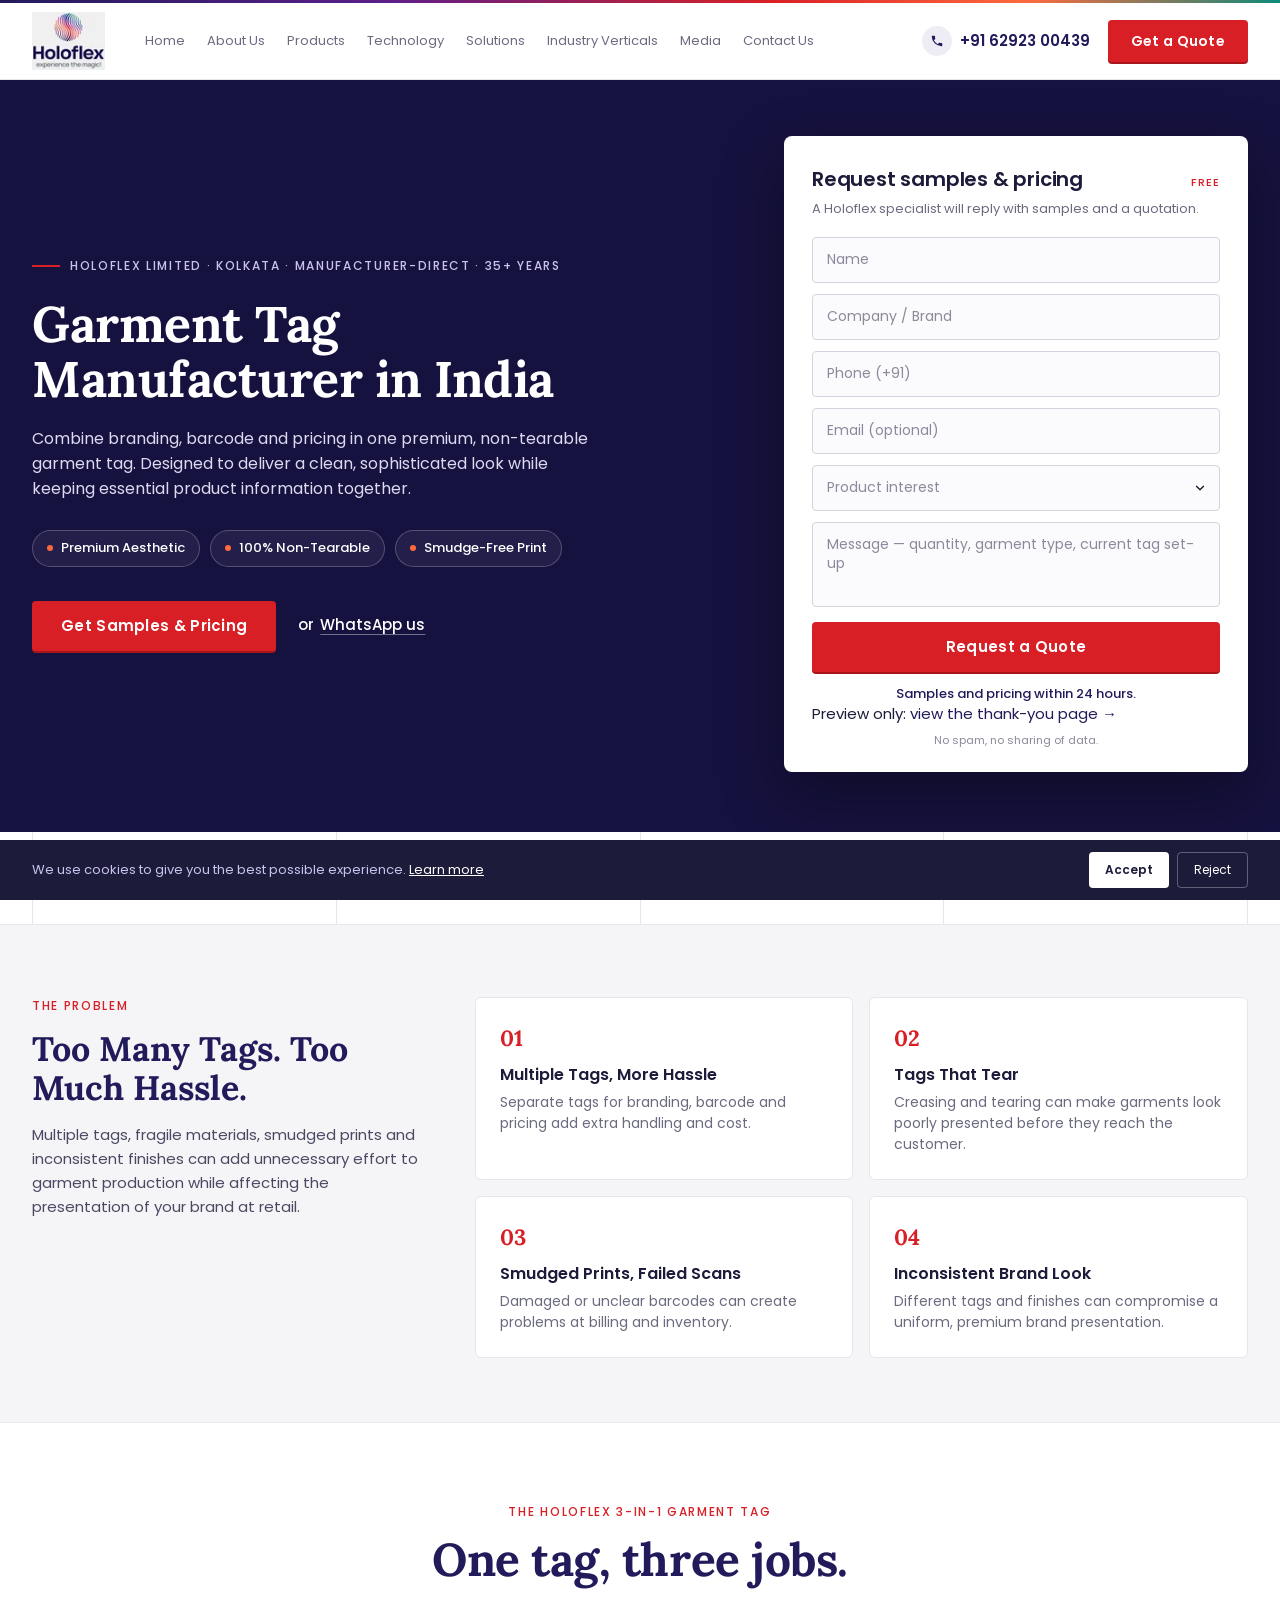
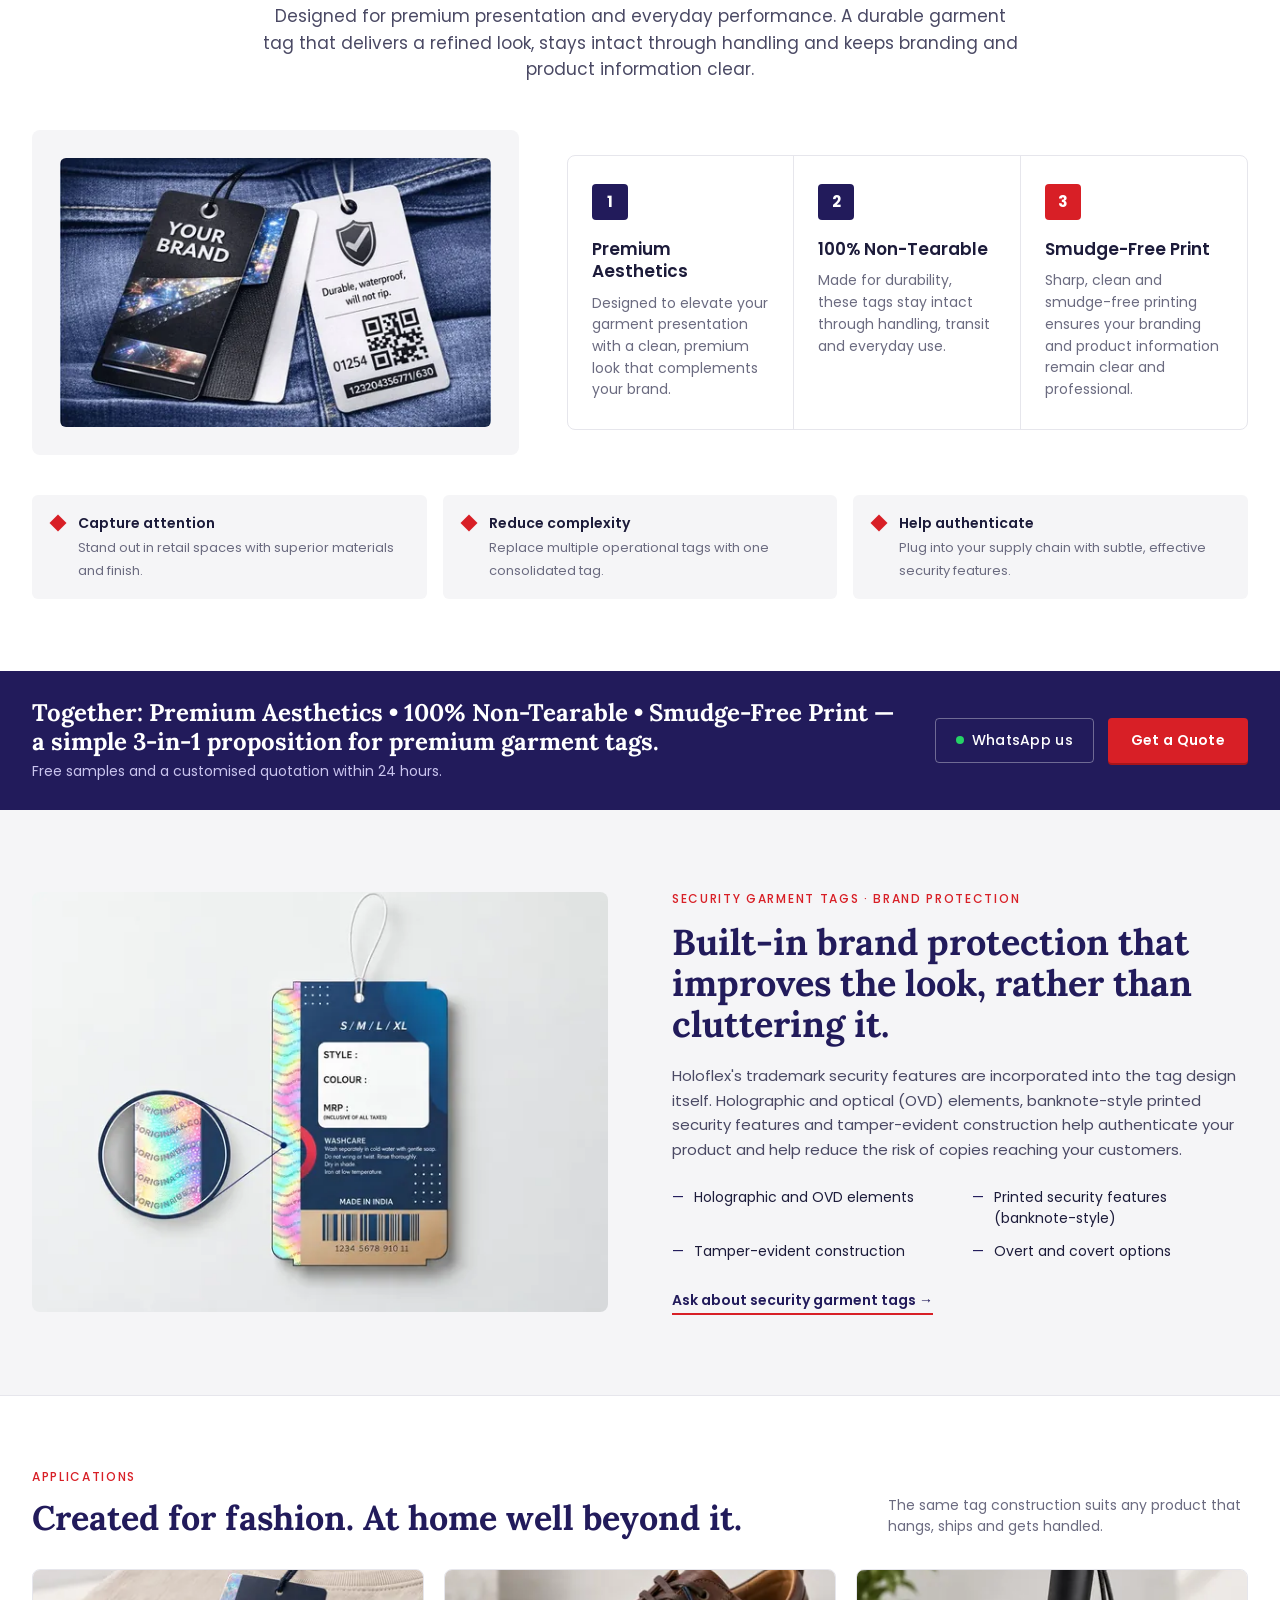
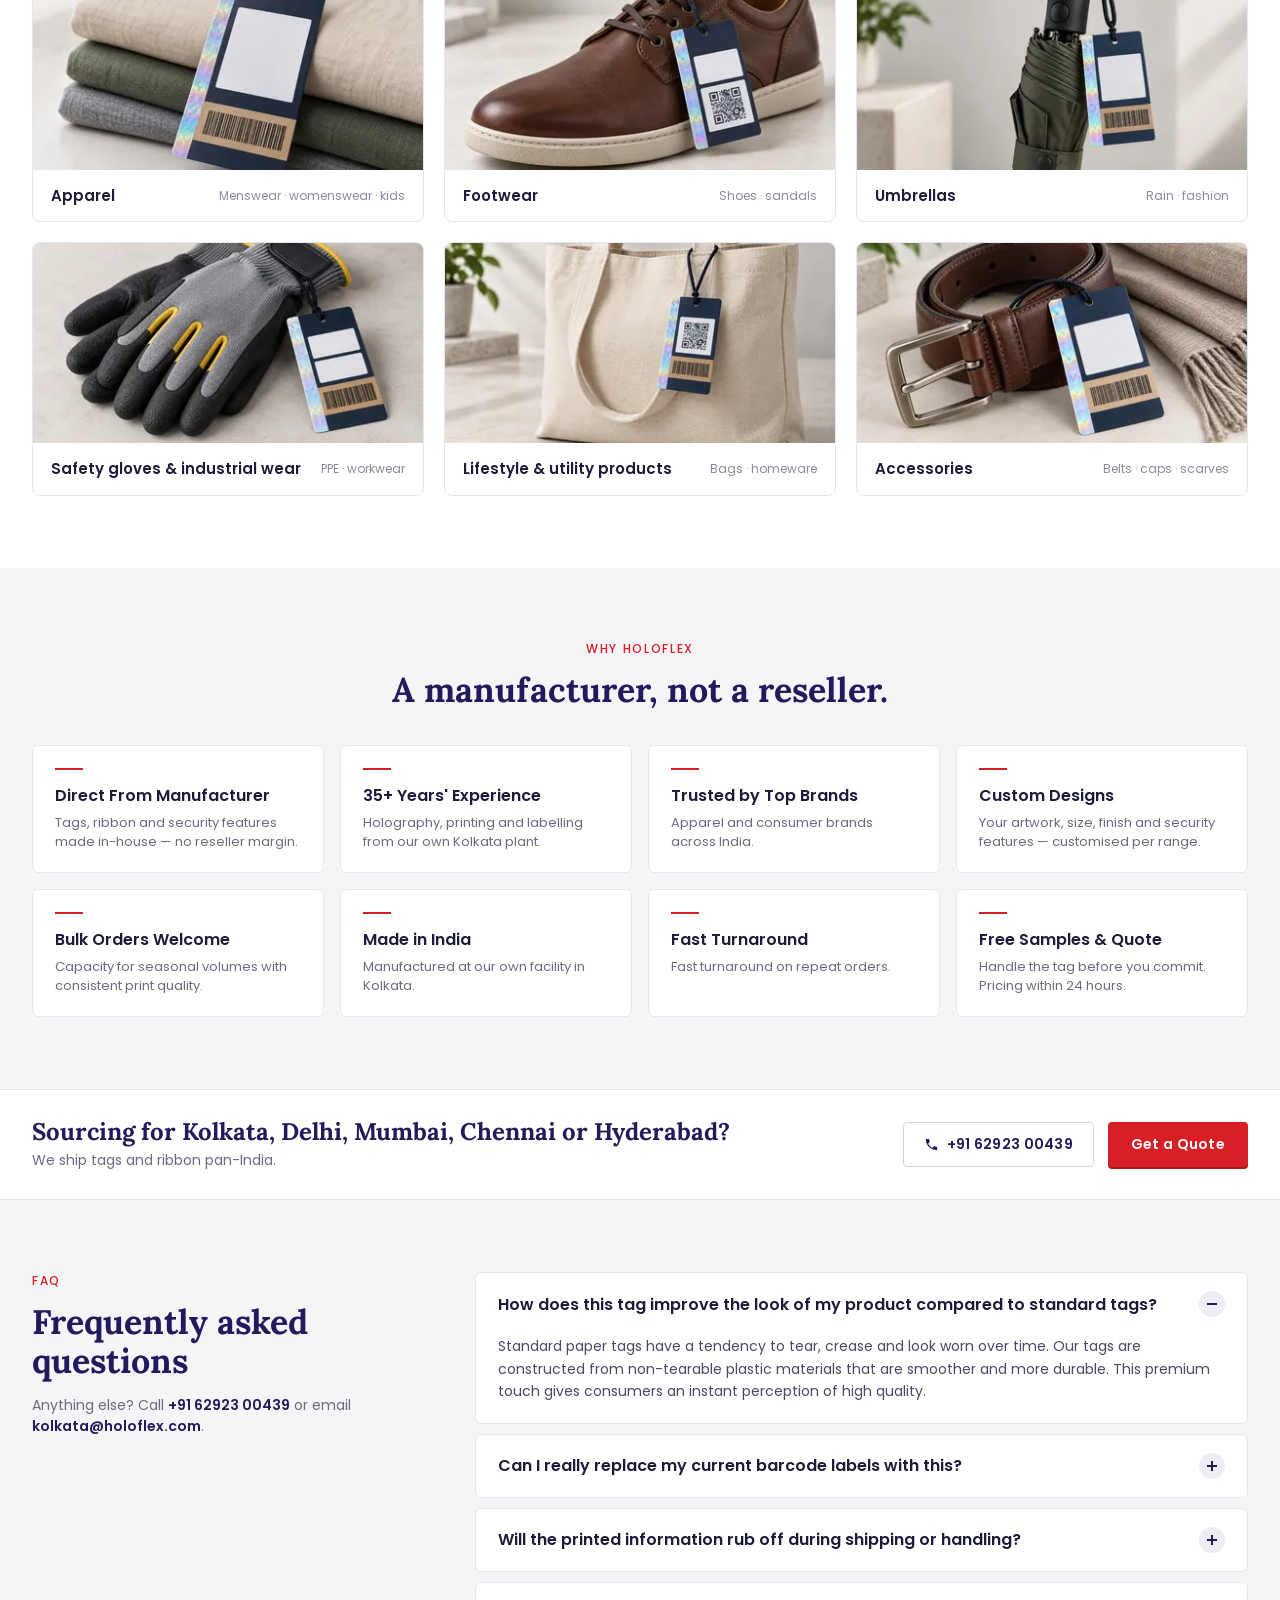
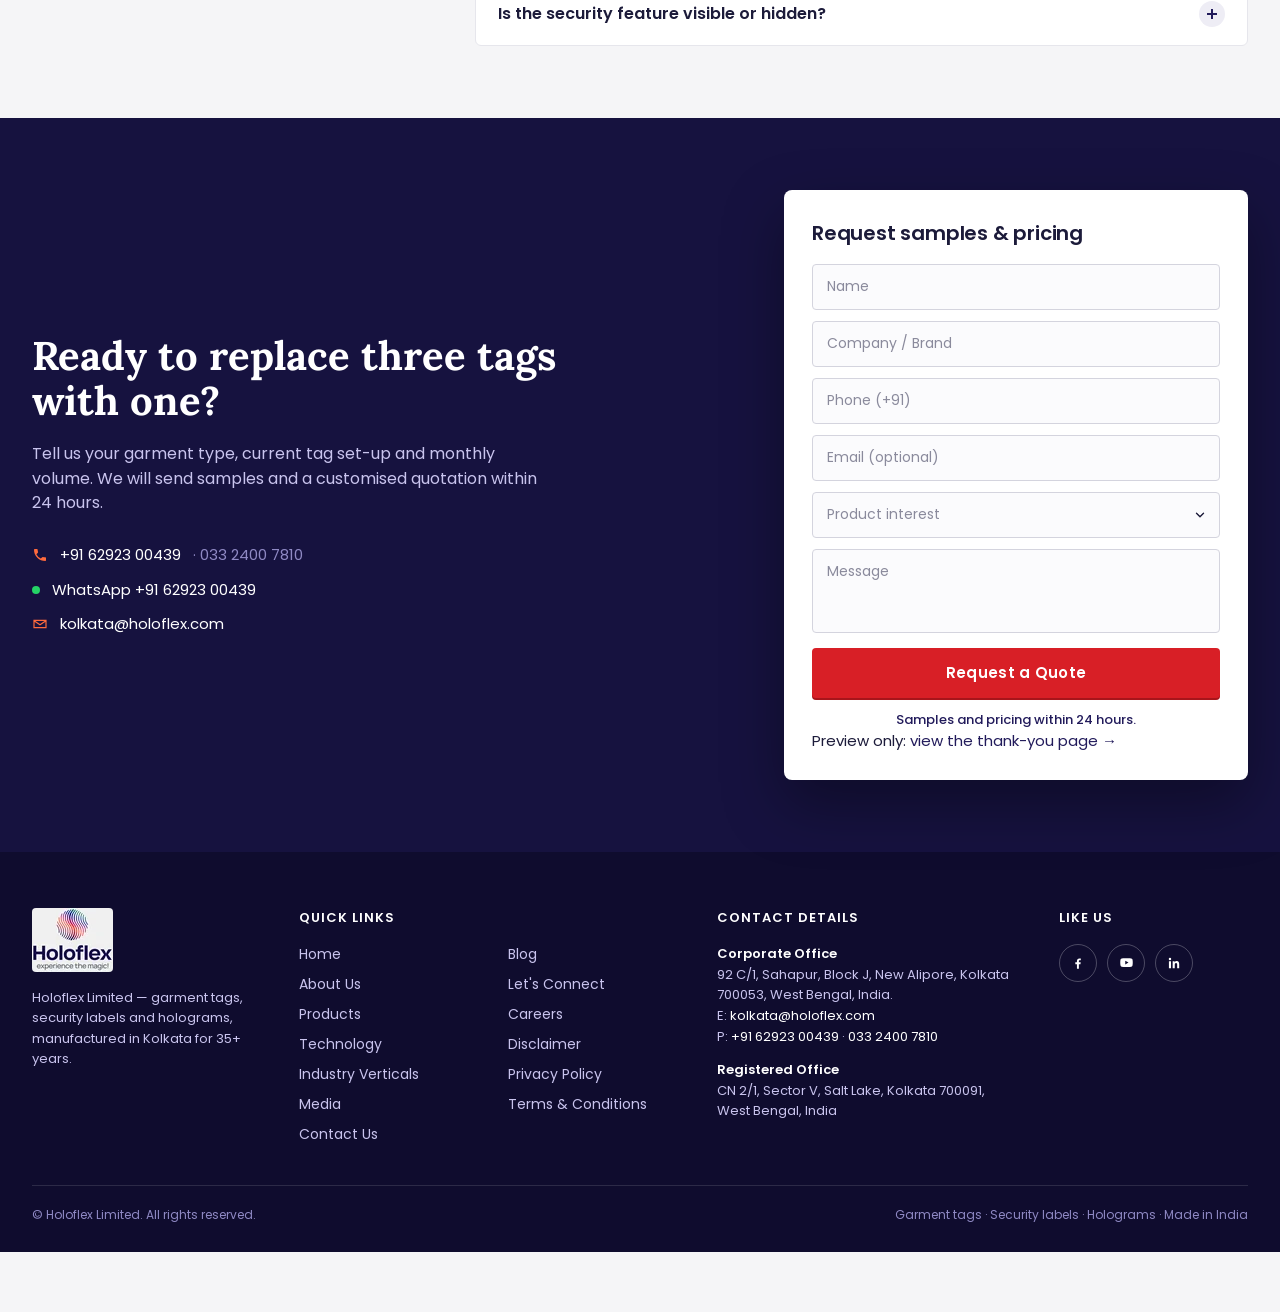
==== commit 9c7215c9: "BAckend compl" ====
--- a/_source/vercel-preview/index.html
+++ b/_source/vercel-preview/index.html
@@ -357,7 +357,7 @@
         <div class="lp-app__media">
           <picture>
             <source type="image/webp" srcset="/images/lp-app-apparel-400.webp 400w, /images/lp-app-apparel-800.webp 800w" sizes="(min-width: 1024px) 389px, (min-width: 768px) calc((100vw - 104px) / 3), calc((100vw - 42px) / 2)">
-            <img src="/images/lp-app-apparel-400.jpg" srcset="/images/lp-app-apparel-400.jpg 400w, /images/lp-app-apparel-800.jpg 800w" sizes="(min-width: 1024px) 389px, (min-width: 768px) calc((100vw - 104px) / 3), calc((100vw - 42px) / 2)" width="400" height="267" loading="lazy" decoding="async" alt="Holoflex tag on a stack of folded cotton t-shirts">
+            <img src="/images/lp-app-apparel-400.jpg" srcset="/images/lp-app-apparel-400.jpg 400w, /images/lp-app-apparel-800.jpg 800w" sizes="(min-width: 1024px) 389px, (min-width: 768px) calc((100vw - 104px) / 3), calc((100vw - 42px) / 2)" width="400" height="267" loading="lazy" decoding="async" alt="Holoflex holographic garment tag hanging from a stack of folded cotton t-shirts">
           </picture>
         </div>
         <div class="lp-app__caption"><h3>Apparel</h3><span>Menswear · womenswear · kids</span></div>
@@ -366,7 +366,7 @@
         <div class="lp-app__media">
           <picture>
             <source type="image/webp" srcset="/images/lp-app-footwear-400.webp 400w, /images/lp-app-footwear-800.webp 800w" sizes="(min-width: 1024px) 389px, (min-width: 768px) calc((100vw - 104px) / 3), calc((100vw - 42px) / 2)">
-            <img src="/images/lp-app-footwear-400.jpg" srcset="/images/lp-app-footwear-400.jpg 400w, /images/lp-app-footwear-800.jpg 800w" sizes="(min-width: 1024px) 389px, (min-width: 768px) calc((100vw - 104px) / 3), calc((100vw - 42px) / 2)" width="400" height="267" loading="lazy" decoding="async" alt="Holoflex tag tied to the laces of a brown leather shoe">
+            <img src="/images/lp-app-footwear-400.jpg" srcset="/images/lp-app-footwear-400.jpg 400w, /images/lp-app-footwear-800.jpg 800w" sizes="(min-width: 1024px) 389px, (min-width: 768px) calc((100vw - 104px) / 3), calc((100vw - 42px) / 2)" width="400" height="267" loading="lazy" decoding="async" alt="Holoflex holographic garment tag tied to the laces of a brown leather shoe">
           </picture>
         </div>
         <div class="lp-app__caption"><h3>Footwear</h3><span>Shoes · sandals</span></div>
@@ -375,7 +375,7 @@
         <div class="lp-app__media">
           <picture>
             <source type="image/webp" srcset="/images/lp-app-umbrellas-400.webp 400w, /images/lp-app-umbrellas-800.webp 800w" sizes="(min-width: 1024px) 389px, (min-width: 768px) calc((100vw - 104px) / 3), calc((100vw - 42px) / 2)">
-            <img src="/images/lp-app-umbrellas-400.jpg" srcset="/images/lp-app-umbrellas-400.jpg 400w, /images/lp-app-umbrellas-800.jpg 800w" sizes="(min-width: 1024px) 389px, (min-width: 768px) calc((100vw - 104px) / 3), calc((100vw - 42px) / 2)" width="400" height="267" loading="lazy" decoding="async" alt="Holoflex tag hanging from the handle of a folded navy umbrella">
+            <img src="/images/lp-app-umbrellas-400.jpg" srcset="/images/lp-app-umbrellas-400.jpg 400w, /images/lp-app-umbrellas-800.jpg 800w" sizes="(min-width: 1024px) 389px, (min-width: 768px) calc((100vw - 104px) / 3), calc((100vw - 42px) / 2)" width="400" height="267" loading="lazy" decoding="async" alt="Holoflex holographic garment tag hanging from the handle of a folded olive-green umbrella">
           </picture>
         </div>
         <div class="lp-app__caption"><h3>Umbrellas</h3><span>Rain · fashion</span></div>
@@ -383,8 +383,8 @@
       <li class="lp-app">
         <div class="lp-app__media">
           <picture>
-            <source type="image/webp" srcset="/images/lp-app-industrial-400.webp 400w, /images/lp-app-industrial-800.webp 800w" sizes="(min-width: 1024px) 389px, (min-width: 768px) calc((100vw - 104px) / 3), calc((100vw - 42px) / 2)">
-            <img src="/images/lp-app-industrial-400.jpg" srcset="/images/lp-app-industrial-400.jpg 400w, /images/lp-app-industrial-800.jpg 800w" sizes="(min-width: 1024px) 389px, (min-width: 768px) calc((100vw - 104px) / 3), calc((100vw - 42px) / 2)" width="400" height="267" loading="lazy" decoding="async" alt="Holoflex tag on a pair of grey and yellow safety work gloves">
+            <source type="image/webp" srcset="/images/lp-app-safety-gloves-400.webp 400w, /images/lp-app-safety-gloves-800.webp 800w" sizes="(min-width: 1024px) 389px, (min-width: 768px) calc((100vw - 104px) / 3), calc((100vw - 42px) / 2)">
+            <img src="/images/lp-app-safety-gloves-400.jpg" srcset="/images/lp-app-safety-gloves-400.jpg 400w, /images/lp-app-safety-gloves-800.jpg 800w" sizes="(min-width: 1024px) 389px, (min-width: 768px) calc((100vw - 104px) / 3), calc((100vw - 42px) / 2)" width="400" height="267" loading="lazy" decoding="async" alt="Holoflex holographic garment tag attached to a pair of grey and yellow safety work gloves">
           </picture>
         </div>
         <div class="lp-app__caption"><h3>Safety gloves &amp; industrial wear</h3><span>PPE · workwear</span></div>
@@ -393,7 +393,7 @@
         <div class="lp-app__media">
           <picture>
             <source type="image/webp" srcset="/images/lp-app-lifestyle-400.webp 400w, /images/lp-app-lifestyle-800.webp 800w" sizes="(min-width: 1024px) 389px, (min-width: 768px) calc((100vw - 104px) / 3), calc((100vw - 42px) / 2)">
-            <img src="/images/lp-app-lifestyle-400.jpg" srcset="/images/lp-app-lifestyle-400.jpg 400w, /images/lp-app-lifestyle-800.jpg 800w" sizes="(min-width: 1024px) 389px, (min-width: 768px) calc((100vw - 104px) / 3), calc((100vw - 42px) / 2)" width="400" height="267" loading="lazy" decoding="async" alt="Holoflex tag on the strap of a canvas tote bag">
+            <img src="/images/lp-app-lifestyle-400.jpg" srcset="/images/lp-app-lifestyle-400.jpg 400w, /images/lp-app-lifestyle-800.jpg 800w" sizes="(min-width: 1024px) 389px, (min-width: 768px) calc((100vw - 104px) / 3), calc((100vw - 42px) / 2)" width="400" height="267" loading="lazy" decoding="async" alt="Holoflex holographic garment tag hanging from the handle of a natural canvas tote bag">
           </picture>
         </div>
         <div class="lp-app__caption"><h3>Lifestyle &amp; utility products</h3><span>Bags · homeware</span></div>
@@ -402,7 +402,7 @@
         <div class="lp-app__media">
           <picture>
             <source type="image/webp" srcset="/images/lp-app-accessories-400.webp 400w, /images/lp-app-accessories-800.webp 800w" sizes="(min-width: 1024px) 389px, (min-width: 768px) calc((100vw - 104px) / 3), calc((100vw - 42px) / 2)">
-            <img src="/images/lp-app-accessories-400.jpg" srcset="/images/lp-app-accessories-400.jpg 400w, /images/lp-app-accessories-800.jpg 800w" sizes="(min-width: 1024px) 389px, (min-width: 768px) calc((100vw - 104px) / 3), calc((100vw - 42px) / 2)" width="400" height="267" loading="lazy" decoding="async" alt="Holoflex tag on a coiled brown leather belt beside a folded scarf">
+            <img src="/images/lp-app-accessories-400.jpg" srcset="/images/lp-app-accessories-400.jpg 400w, /images/lp-app-accessories-800.jpg 800w" sizes="(min-width: 1024px) 389px, (min-width: 768px) calc((100vw - 104px) / 3), calc((100vw - 42px) / 2)" width="400" height="267" loading="lazy" decoding="async" alt="Holoflex holographic garment tag on a coiled brown leather belt beside a folded wool scarf">
           </picture>
         </div>
         <div class="lp-app__caption"><h3>Accessories</h3><span>Belts · caps · scarves</span></div>
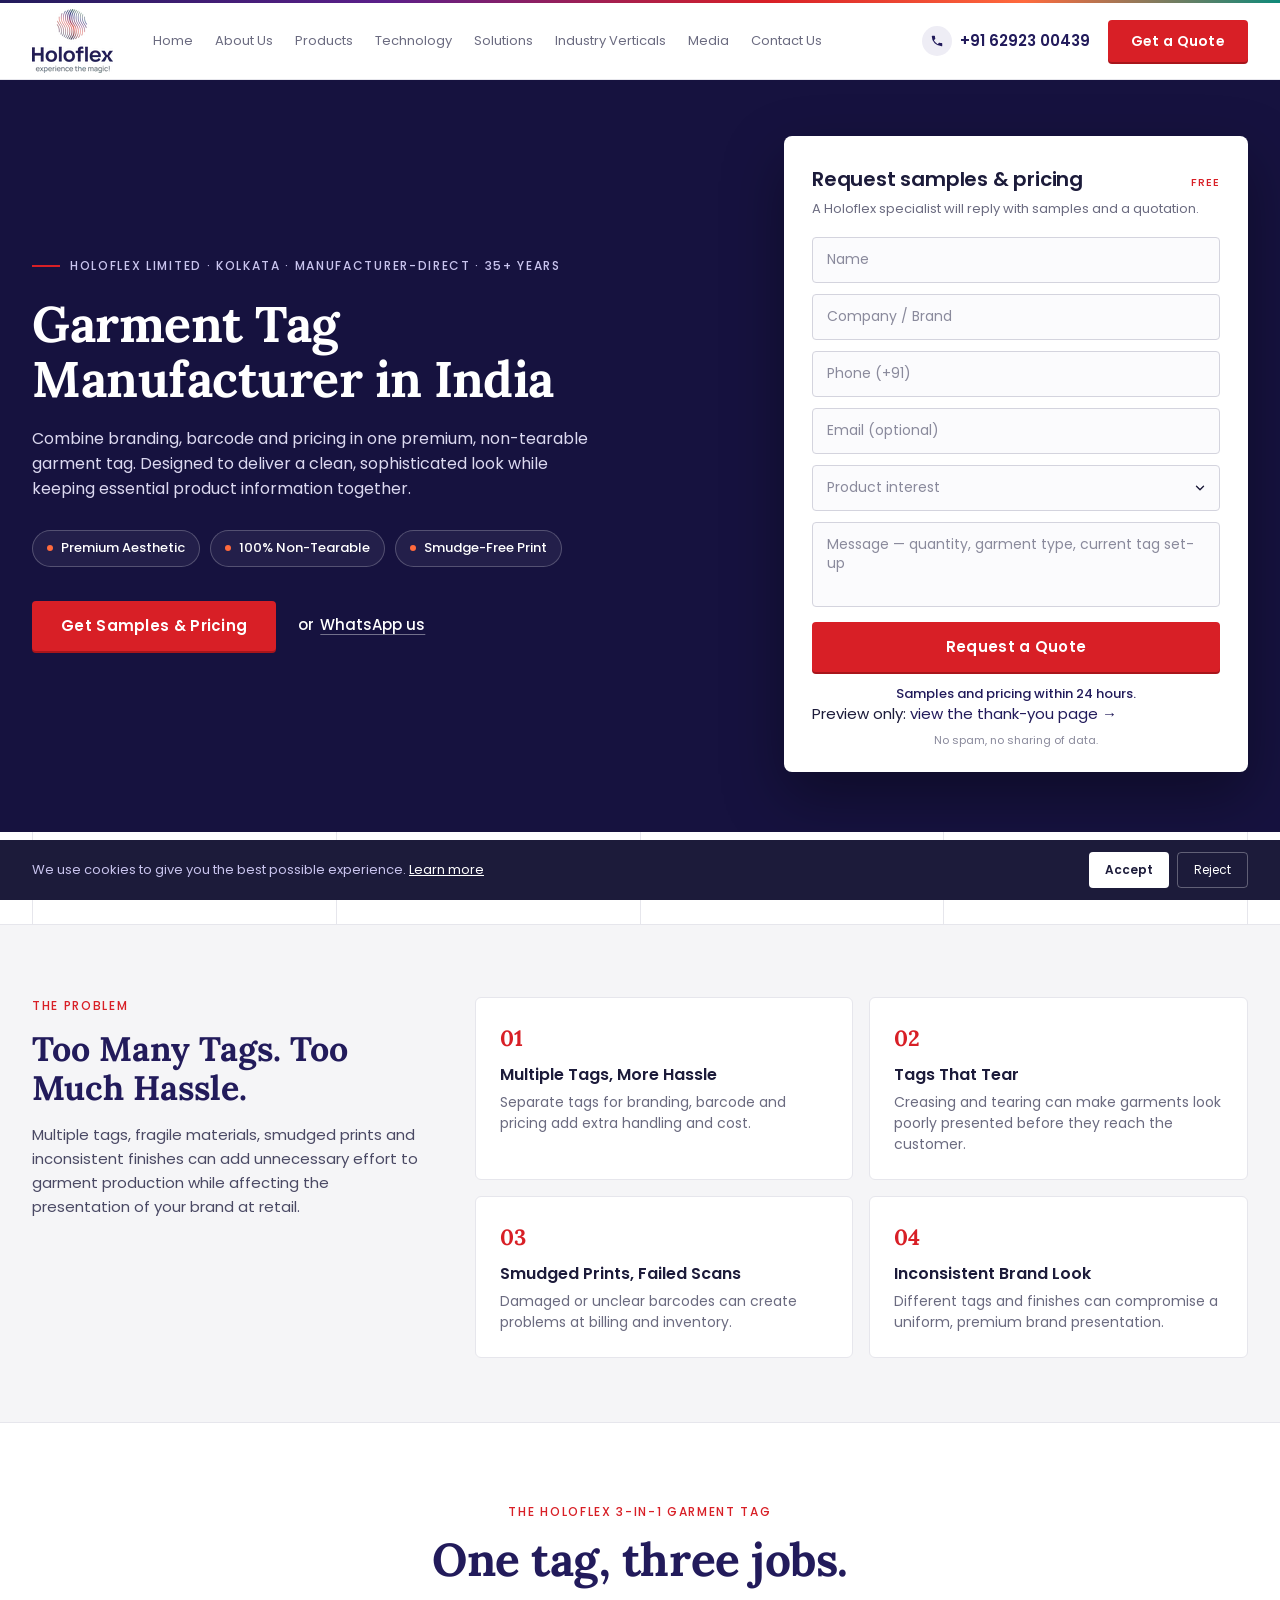
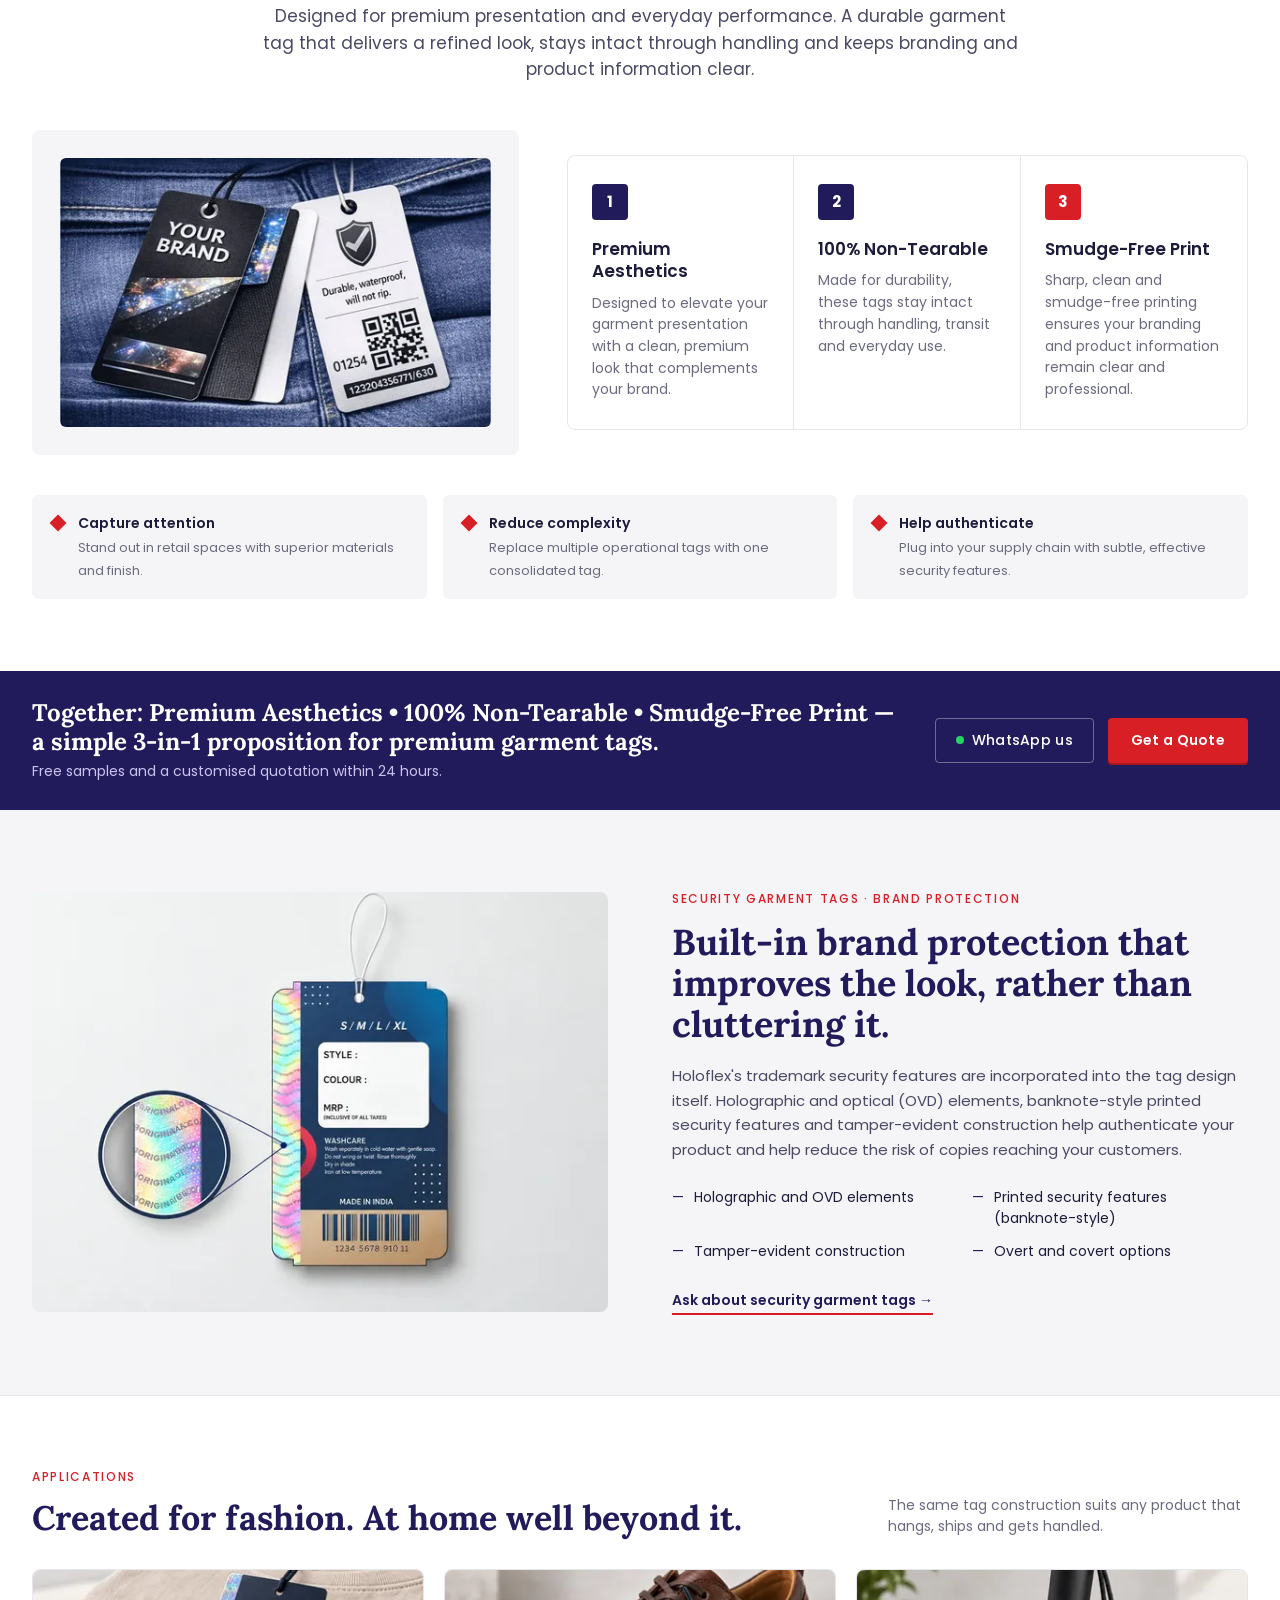
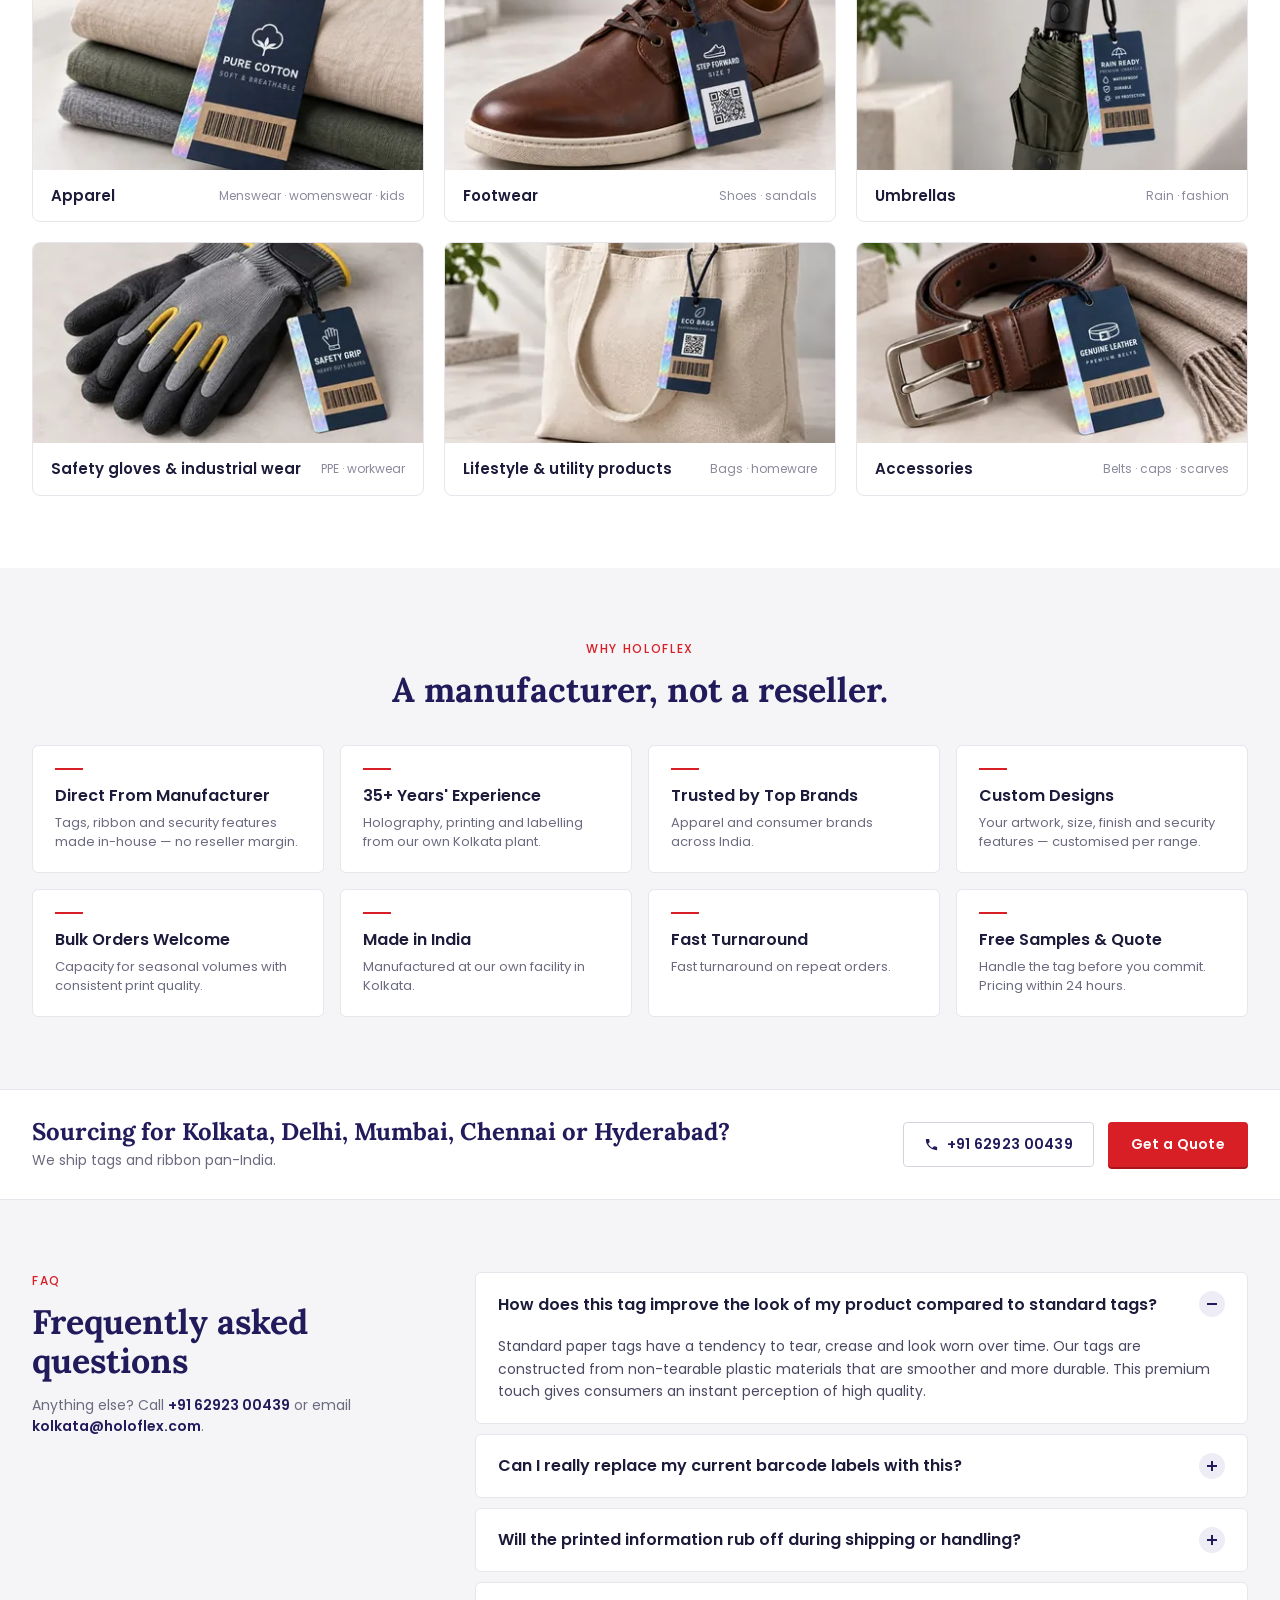
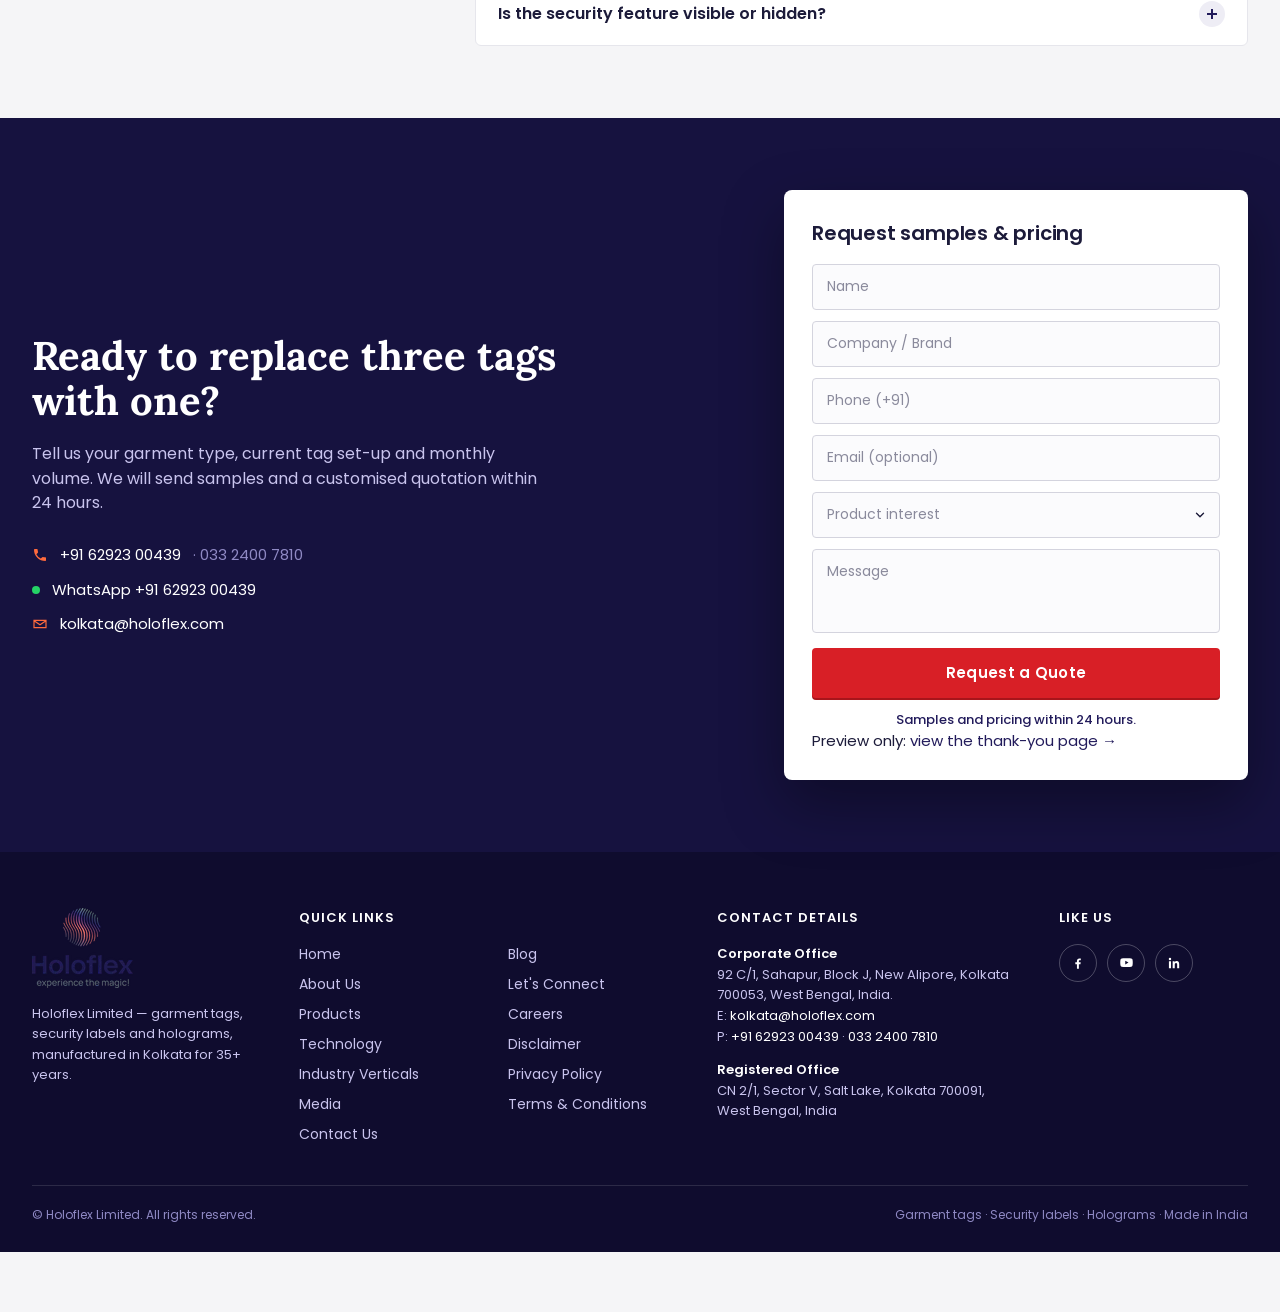
==== commit 840039cd: "ho gya" ====
--- a/_source/vercel-preview/index.html
+++ b/_source/vercel-preview/index.html
@@ -28,7 +28,7 @@
     <a class="lp-header__logo" href="https://www.holoflex.com/">
       <picture>
         <source srcset="/images/lp-holoflex-logo-64.webp 1x, /images/lp-holoflex-logo-128.webp 2x" type="image/webp">
-        <img src="/images/lp-holoflex-logo-64.jpg" srcset="/images/lp-holoflex-logo-64.jpg 1x, /images/lp-holoflex-logo-128.jpg 2x" width="81" height="64" alt="Holoflex — experience the magic!">
+        <img src="/images/lp-holoflex-logo-64.png" srcset="/images/lp-holoflex-logo-64.png 1x, /images/lp-holoflex-logo-128.png 2x" width="81" height="64" alt="Holoflex — experience the magic!">
       </picture>
     </a>
 
@@ -609,8 +609,8 @@
     <div class="lp-footer__grid">
       <div class="lp-footer__brand">
         <picture>
-          <source srcset="/images/lp-holoflex-logo-64.webp 1x, /images/lp-holoflex-logo-128.webp 2x" type="image/webp">
-          <img class="lp-footer__logo" src="/images/lp-holoflex-logo-64.jpg" srcset="/images/lp-holoflex-logo-64.jpg 1x, /images/lp-holoflex-logo-128.jpg 2x" width="81" height="64" loading="lazy" decoding="async" alt="Holoflex">
+          <source srcset="/images/lp-holoflex-logo-80.webp 1x, /images/lp-holoflex-logo-160.webp 2x" type="image/webp">
+          <img class="lp-footer__logo" src="/images/lp-holoflex-logo-80.png" srcset="/images/lp-holoflex-logo-80.png 1x, /images/lp-holoflex-logo-160.png 2x" width="101" height="80" loading="lazy" decoding="async" alt="Holoflex">
         </picture>
         <p>Holoflex Limited — garment tags, security labels and holograms, manufactured in Kolkata for 35+ years.</p>
       </div>
--- a/css/garment-tags-lp.css
+++ b/css/garment-tags-lp.css
@@ -298,7 +298,7 @@
   padding-left: 14px; padding-right: 12px;
 }
 .lp-header__logo { display: flex; align-items: center; flex: 0 0 auto; }
-.lp-header__logo img { height: 44px; width: auto; mix-blend-mode: multiply; }
+.lp-header__logo img { height: 48px; width: auto; }
 
 .lp-header__actions { display: flex; align-items: center; gap: 6px; flex: 0 0 auto; }
 .lp-header__phone { display: none; }
@@ -338,7 +338,7 @@
 /* Tablet: show phone number + quote button; keep hamburger */
 @media (min-width: 768px) {
   .lp-header__bar { height: 76px; gap: 24px; padding-left: var(--lp-gutter); padding-right: var(--lp-gutter); }
-  .lp-header__logo img { height: 58px; }
+  .lp-header__logo img { height: 64px; }
   .lp-header__actions { gap: 18px; }
   .lp-header__iconbtn { display: none; }
   .lp-header__phone { display: inline-flex; align-items: center; gap: 8px; font-size: 15px; font-weight: 600; color: var(--lp-navy); white-space: nowrap; }
@@ -764,7 +764,7 @@
 .lp-footer { background: var(--lp-navy-footer); color: var(--lp-lavender); font-size: 13px; }
 .lp-footer > .lp-container { padding-top: 32px; padding-bottom: 24px; }
 .lp-footer__grid { display: grid; grid-template-columns: 1fr; gap: 24px; }
-.lp-footer__logo { height: 52px; width: auto; border-radius: var(--lp-radius); }
+.lp-footer__logo { height: 64px; width: auto; }
 .lp-footer__brand p { margin-top: 16px; line-height: 1.55; }
 .lp-footer__heading { font-size: 12px; font-weight: 600; color: var(--lp-white); letter-spacing: 0.08em; text-transform: uppercase; margin-bottom: 10px; }
 .lp-footer__linkcols { display: grid; grid-template-columns: 1fr 1fr; gap: 0 12px; }
@@ -791,7 +791,7 @@
 @media (min-width: 768px) {
   .lp-footer > .lp-container { padding-top: 48px; padding-bottom: 28px; }
   .lp-footer__grid { grid-template-columns: 1.2fr 2fr; gap: 40px; }
-  .lp-footer__logo { height: 64px; }
+  .lp-footer__logo { height: 80px; }
   .lp-footer__heading { font-size: 13px; margin-bottom: 16px; }
   .lp-footer__linkcols { gap: 0 40px; }
   .lp-footer__linkcols ul { gap: 9px; font-size: 14px; }
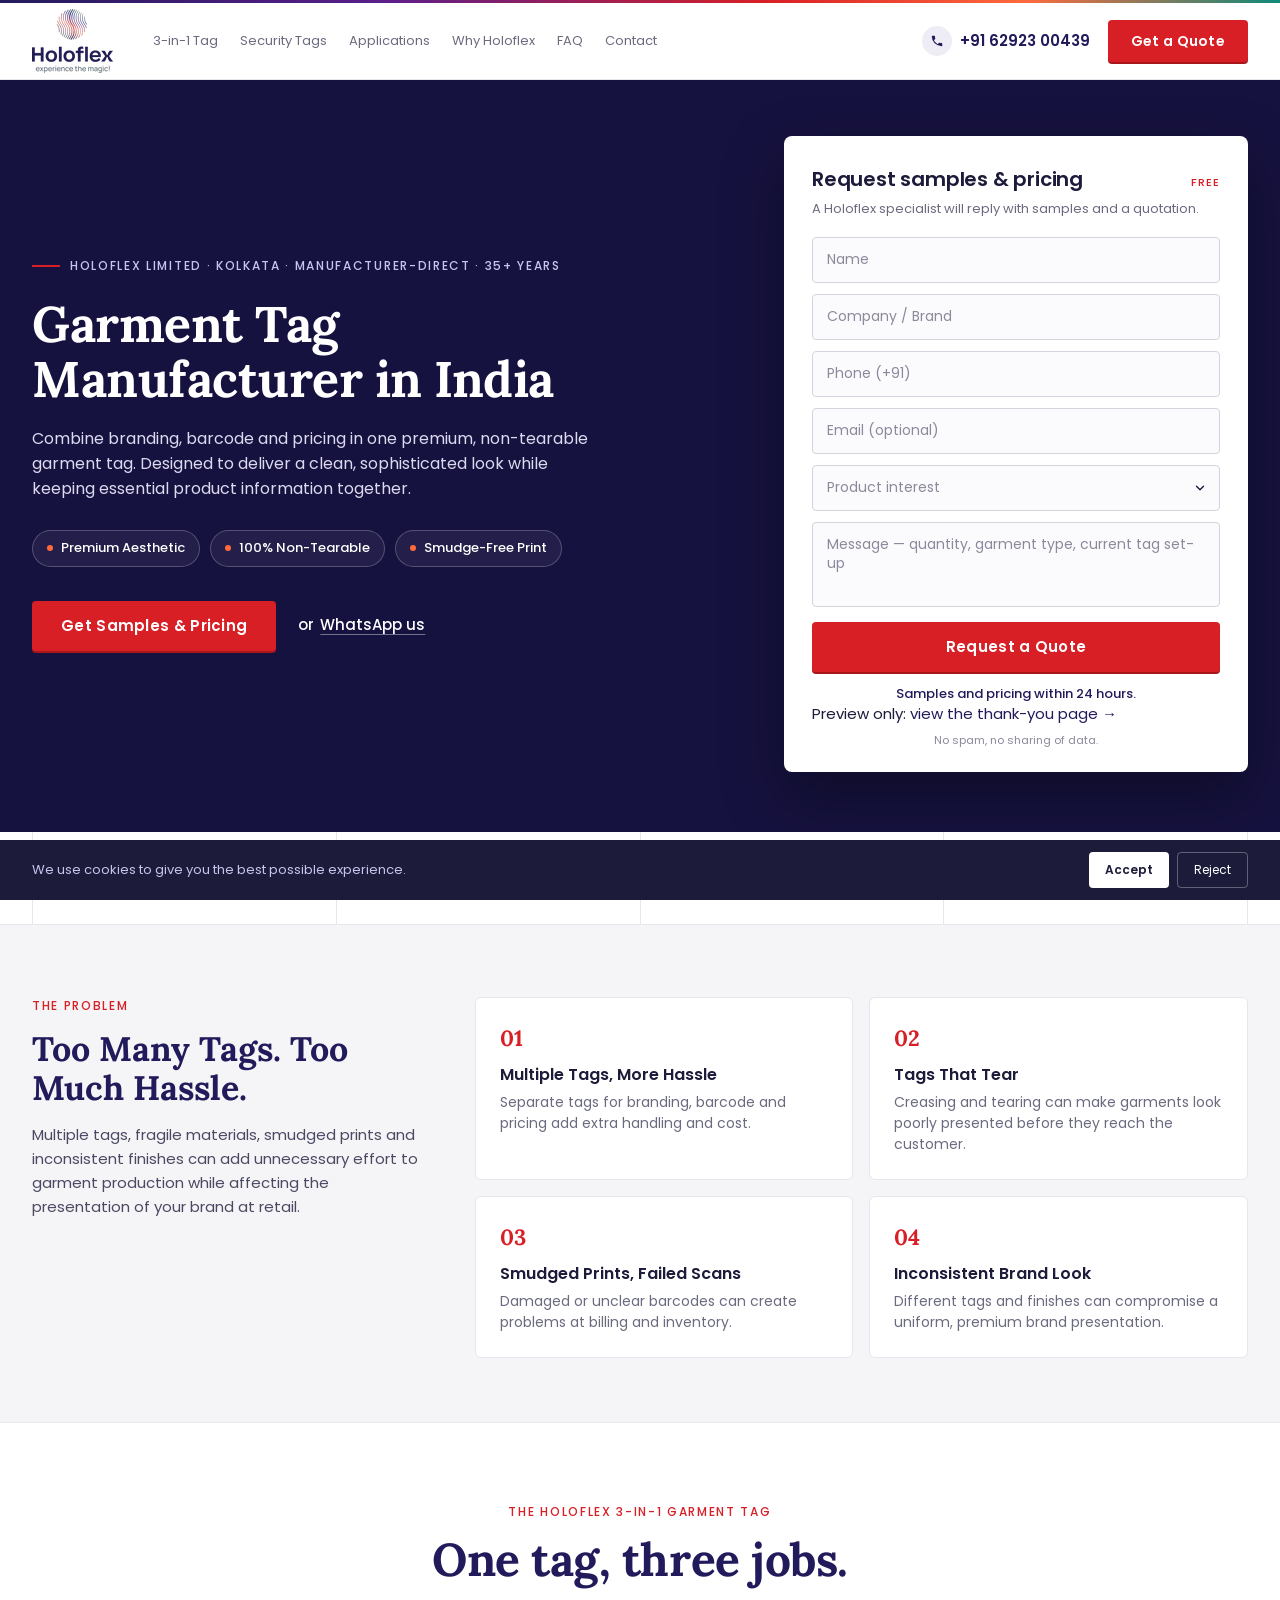
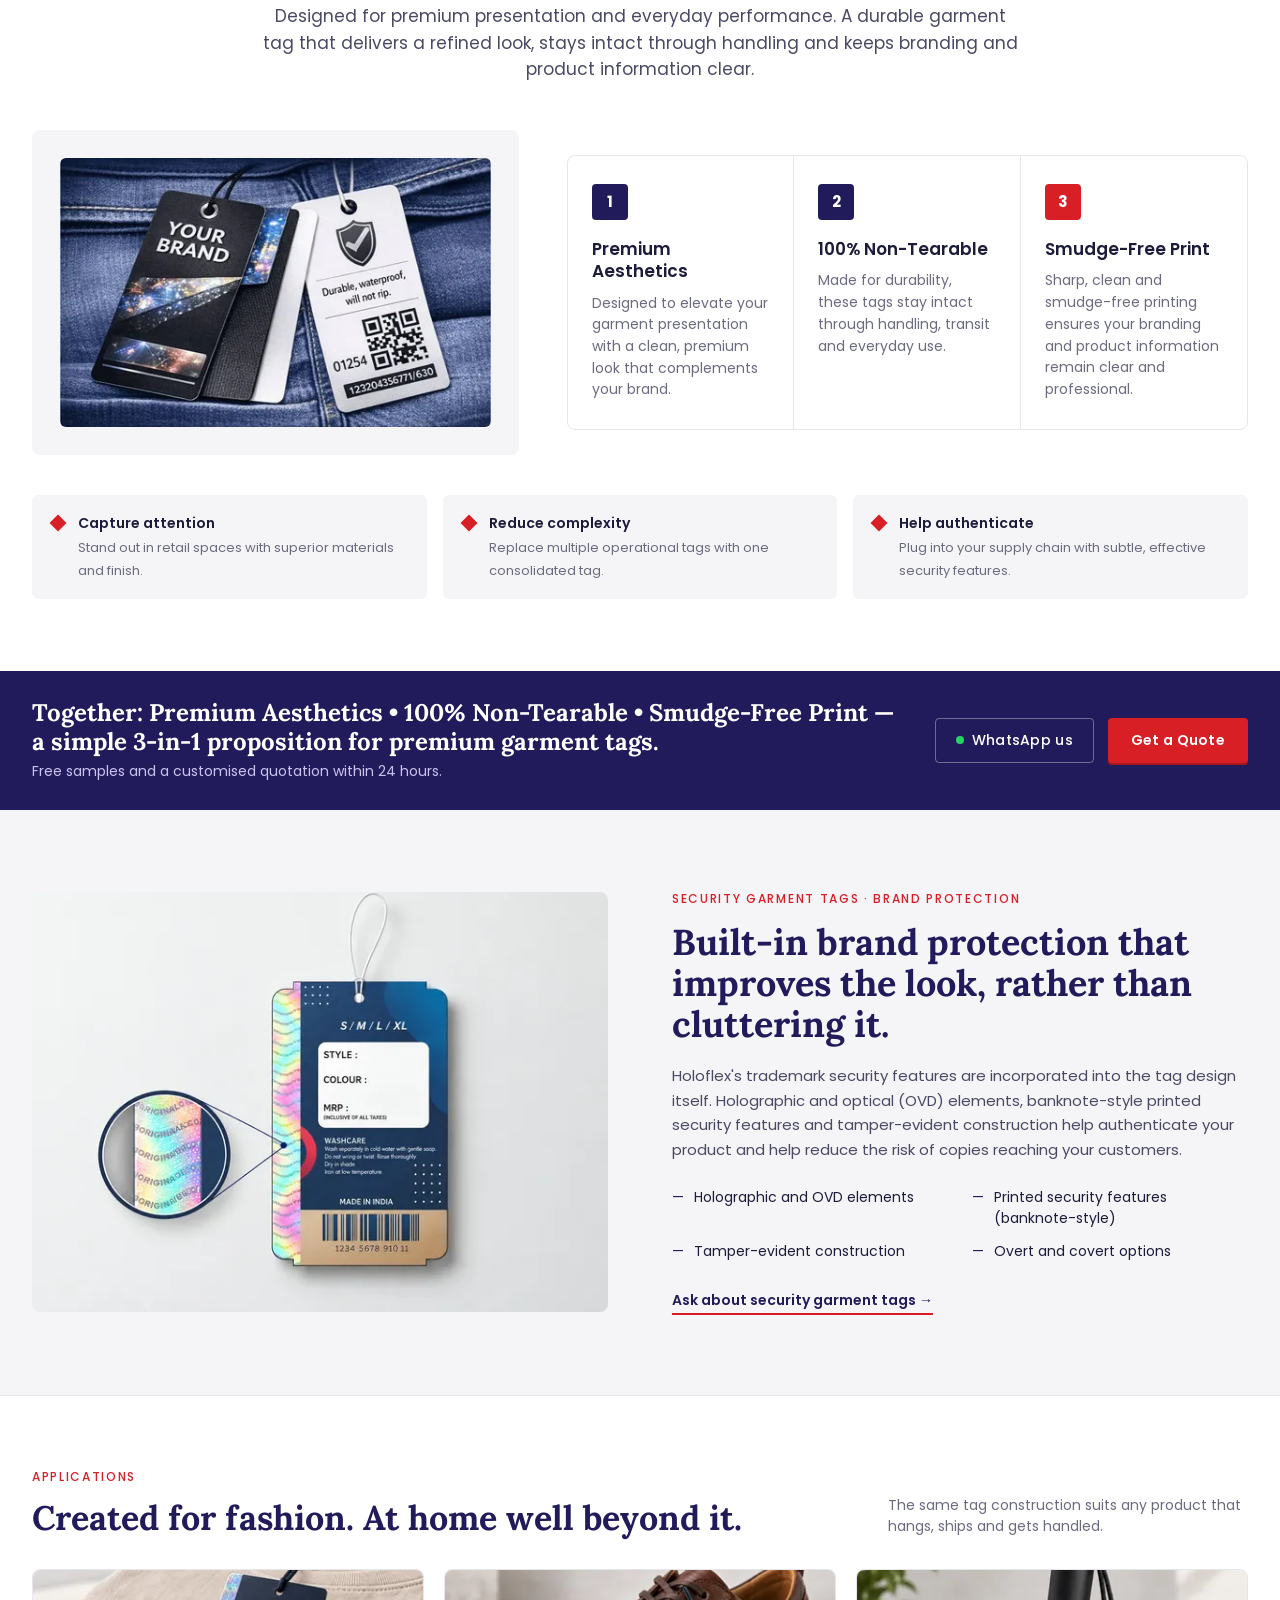
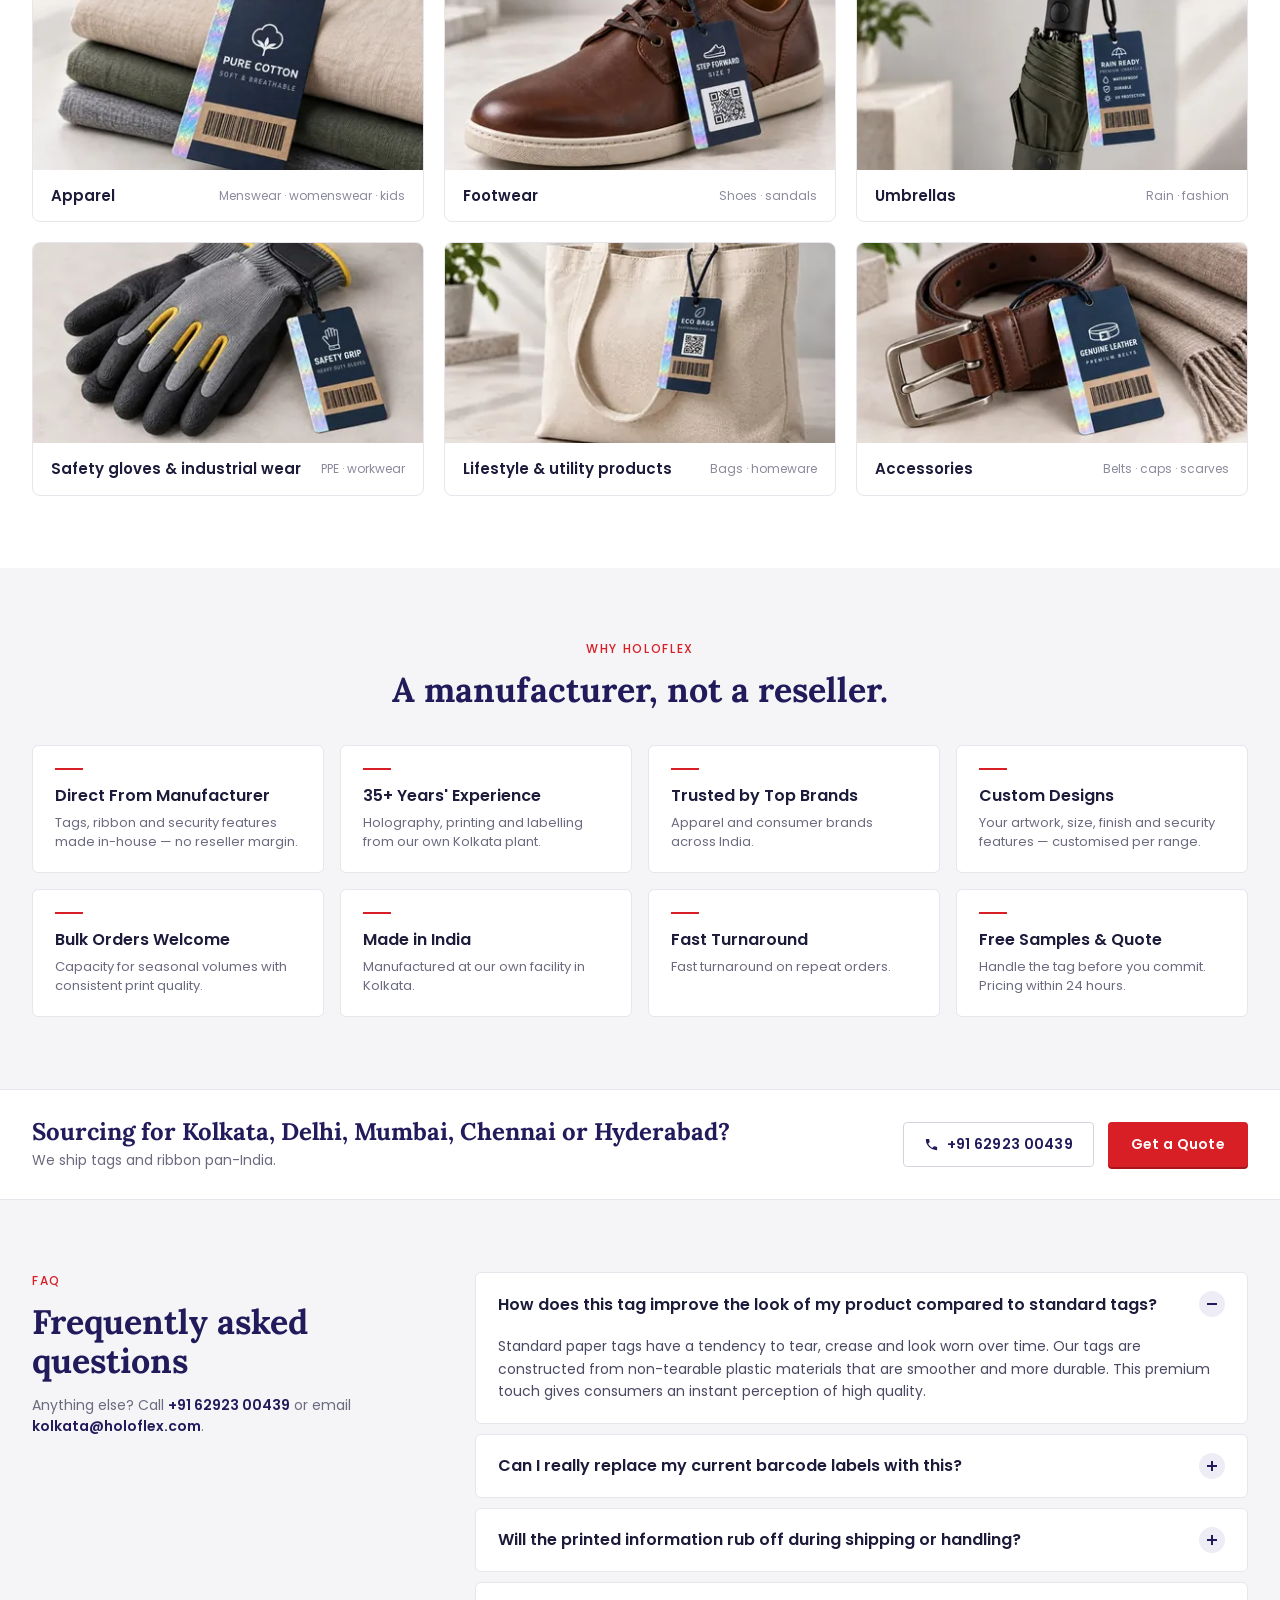
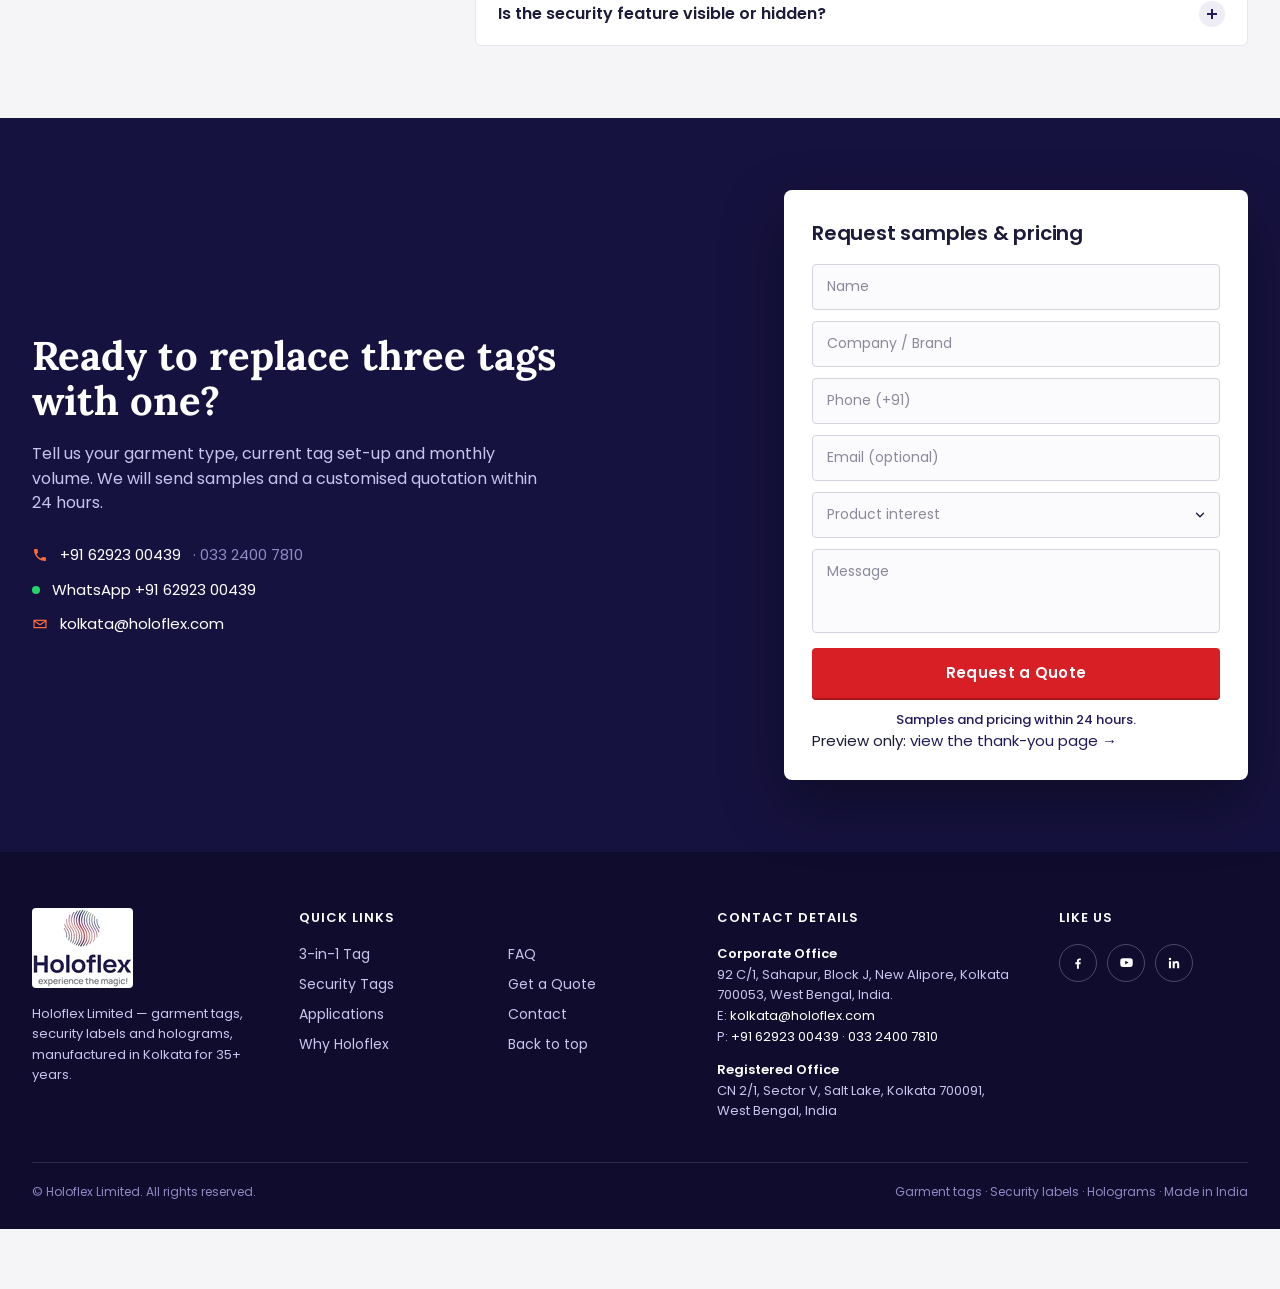
==== commit 4613f36c: "few changes" ====
--- a/_source/vercel-preview/index.html
+++ b/_source/vercel-preview/index.html
@@ -25,7 +25,7 @@
   <div class="lp-header__stripe" aria-hidden="true"></div>
   <div class="lp-header__bar lp-container">
 
-    <a class="lp-header__logo" href="https://www.holoflex.com/">
+    <a class="lp-header__logo" href="#top" aria-label="Back to top">
       <picture>
         <source srcset="/images/lp-holoflex-logo-64.webp 1x, /images/lp-holoflex-logo-128.webp 2x" type="image/webp">
         <img src="/images/lp-holoflex-logo-64.png" srcset="/images/lp-holoflex-logo-64.png 1x, /images/lp-holoflex-logo-128.png 2x" width="81" height="64" alt="Holoflex — experience the magic!">
@@ -34,14 +34,12 @@
 
     <nav class="lp-nav" id="lp-nav" aria-label="Main navigation">
       <ul class="lp-nav__list">
-        <li><a href="https://www.holoflex.com/">Home</a></li>
-        <li><a href="https://www.holoflex.com/aboutus.php">About Us</a></li>
-        <li><a href="https://www.holoflex.com/product.php">Products</a></li>
-        <li><a href="https://www.holoflex.com/technology.php">Technology</a></li>
-        <li><a href="https://www.holoflex.com/solutions.php">Solutions</a></li>
-        <li><a href="https://www.holoflex.com/industry-verticals.php">Industry Verticals</a></li>
-        <li><a href="https://www.holoflex.com/media.php">Media</a></li>
-        <li><a href="https://www.holoflex.com/contact.php">Contact Us</a></li>
+        <li><a href="#three-in-one">3-in-1 Tag</a></li>
+        <li><a href="#security">Security Tags</a></li>
+        <li><a href="#applications">Applications</a></li>
+        <li><a href="#why-holoflex">Why Holoflex</a></li>
+        <li><a href="#faq">FAQ</a></li>
+        <li><a href="#enquiry-footer">Contact</a></li>
       </ul>
     </nav>
 
@@ -342,7 +340,7 @@
 <!-- ================================================================
      8. APPLICATIONS GALLERY
      ================================================================ -->
-<section class="lp-apps">
+<section class="lp-apps" id="applications">
   <div class="lp-container">
     <div class="lp-apps__head">
       <div>
@@ -414,7 +412,7 @@
 <!-- ================================================================
      9. WHY HOLOFLEX
      ================================================================ -->
-<section class="lp-why">
+<section class="lp-why" id="why-holoflex">
   <div class="lp-container">
     <div class="lp-why__head">
       <p class="lp-eyebrow">Why Holoflex</p>
@@ -455,7 +453,7 @@
 <!-- ================================================================
      11. FAQ ACCORDION
      ================================================================ -->
-<section class="lp-faq">
+<section class="lp-faq" id="faq">
   <div class="lp-container lp-faq__inner">
     <div class="lp-faq__copy">
       <p class="lp-eyebrow">FAQ</p>
@@ -609,8 +607,8 @@
     <div class="lp-footer__grid">
       <div class="lp-footer__brand">
         <picture>
-          <source srcset="/images/lp-holoflex-logo-80.webp 1x, /images/lp-holoflex-logo-160.webp 2x" type="image/webp">
-          <img class="lp-footer__logo" src="/images/lp-holoflex-logo-80.png" srcset="/images/lp-holoflex-logo-80.png 1x, /images/lp-holoflex-logo-160.png 2x" width="101" height="80" loading="lazy" decoding="async" alt="Holoflex">
+          <source srcset="/images/lp-holoflex-logo-footer-80.webp 1x, /images/lp-holoflex-logo-footer-160.webp 2x" type="image/webp">
+          <img class="lp-footer__logo" src="/images/lp-holoflex-logo-footer-80.jpg" srcset="/images/lp-holoflex-logo-footer-80.jpg 1x, /images/lp-holoflex-logo-footer-160.jpg 2x" width="101" height="80" loading="lazy" decoding="async" alt="Holoflex">
         </picture>
         <p>Holoflex Limited — garment tags, security labels and holograms, manufactured in Kolkata for 35+ years.</p>
       </div>
@@ -619,21 +617,16 @@
         <h3 class="lp-footer__heading">Quick Links</h3>
         <div class="lp-footer__linkcols">
           <ul>
-            <li><a href="https://www.holoflex.com/">Home</a></li>
-            <li><a href="https://www.holoflex.com/aboutus.php">About Us</a></li>
-            <li><a href="https://www.holoflex.com/product.php">Products</a></li>
-            <li><a href="https://www.holoflex.com/technology.php">Technology</a></li>
-            <li><a href="https://www.holoflex.com/industry-verticals.php">Industry Verticals</a></li>
-            <li><a href="https://www.holoflex.com/media.php">Media</a></li>
-            <li><a href="https://www.holoflex.com/contact.php">Contact Us</a></li>
+            <li><a href="#three-in-one">3-in-1 Tag</a></li>
+            <li><a href="#security">Security Tags</a></li>
+            <li><a href="#applications">Applications</a></li>
+            <li><a href="#why-holoflex">Why Holoflex</a></li>
           </ul>
           <ul>
-            <li><a href="https://www.holoflex.com/blog.php">Blog</a></li>
-            <li><a href="https://www.holoflex.com/lets-connect.php">Let's Connect</a></li>
-            <li><a href="https://www.holoflex.com/careers.php">Careers</a></li>
-            <li><a href="https://www.holoflex.com/disclaimer.php">Disclaimer</a></li>
-            <li><a href="https://www.holoflex.com/privacy-policy.php">Privacy Policy</a></li>
-            <li><a href="https://www.holoflex.com/terms-conditions.php">Terms &amp; Conditions</a></li>
+            <li><a href="#faq">FAQ</a></li>
+            <li><a href="#quote" data-quote-link>Get a Quote</a></li>
+            <li><a href="#enquiry-footer">Contact</a></li>
+            <li><a href="#top">Back to top</a></li>
           </ul>
         </div>
       </nav>
@@ -680,7 +673,7 @@
   </div>
 
   <div class="lp-cookie" id="lp-cookie" role="region" aria-label="Cookie consent" hidden>
-    <p>We use cookies to give you the best possible experience. <a href="https://www.holoflex.com/privacy-policy.php">Learn more</a></p>
+    <p>We use cookies to give you the best possible experience.</p>
     <div class="lp-cookie__actions">
       <button class="lp-cookie__btn lp-cookie__btn--accept" type="button" data-cookie="accept">Accept</button>
       <button class="lp-cookie__btn lp-cookie__btn--reject" type="button" data-cookie="reject">Reject</button>
--- a/css/garment-tags-lp.css
+++ b/css/garment-tags-lp.css
@@ -764,7 +764,7 @@
 .lp-footer { background: var(--lp-navy-footer); color: var(--lp-lavender); font-size: 13px; }
 .lp-footer > .lp-container { padding-top: 32px; padding-bottom: 24px; }
 .lp-footer__grid { display: grid; grid-template-columns: 1fr; gap: 24px; }
-.lp-footer__logo { height: 64px; width: auto; }
+.lp-footer__logo { height: 64px; width: auto; border-radius: var(--lp-radius); }
 .lp-footer__brand p { margin-top: 16px; line-height: 1.55; }
 .lp-footer__heading { font-size: 12px; font-weight: 600; color: var(--lp-white); letter-spacing: 0.08em; text-transform: uppercase; margin-bottom: 10px; }
 .lp-footer__linkcols { display: grid; grid-template-columns: 1fr 1fr; gap: 0 12px; }
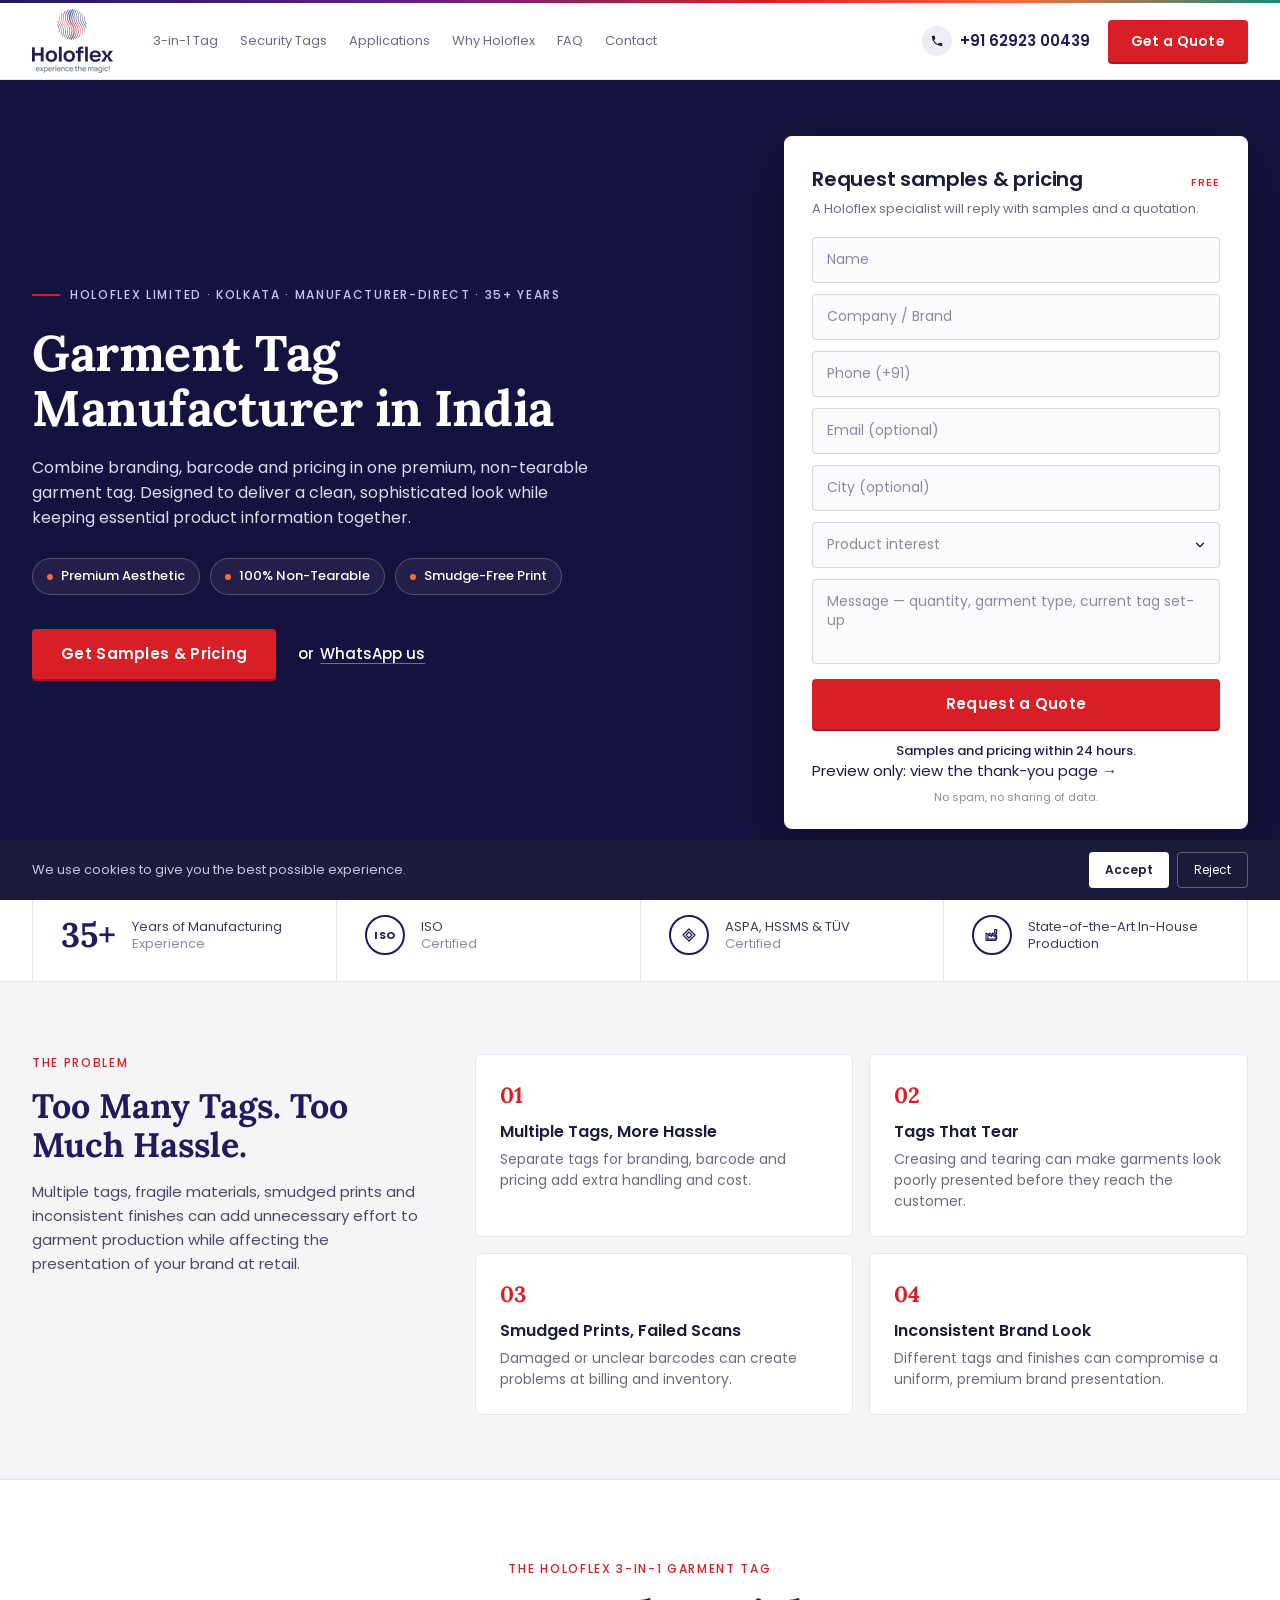
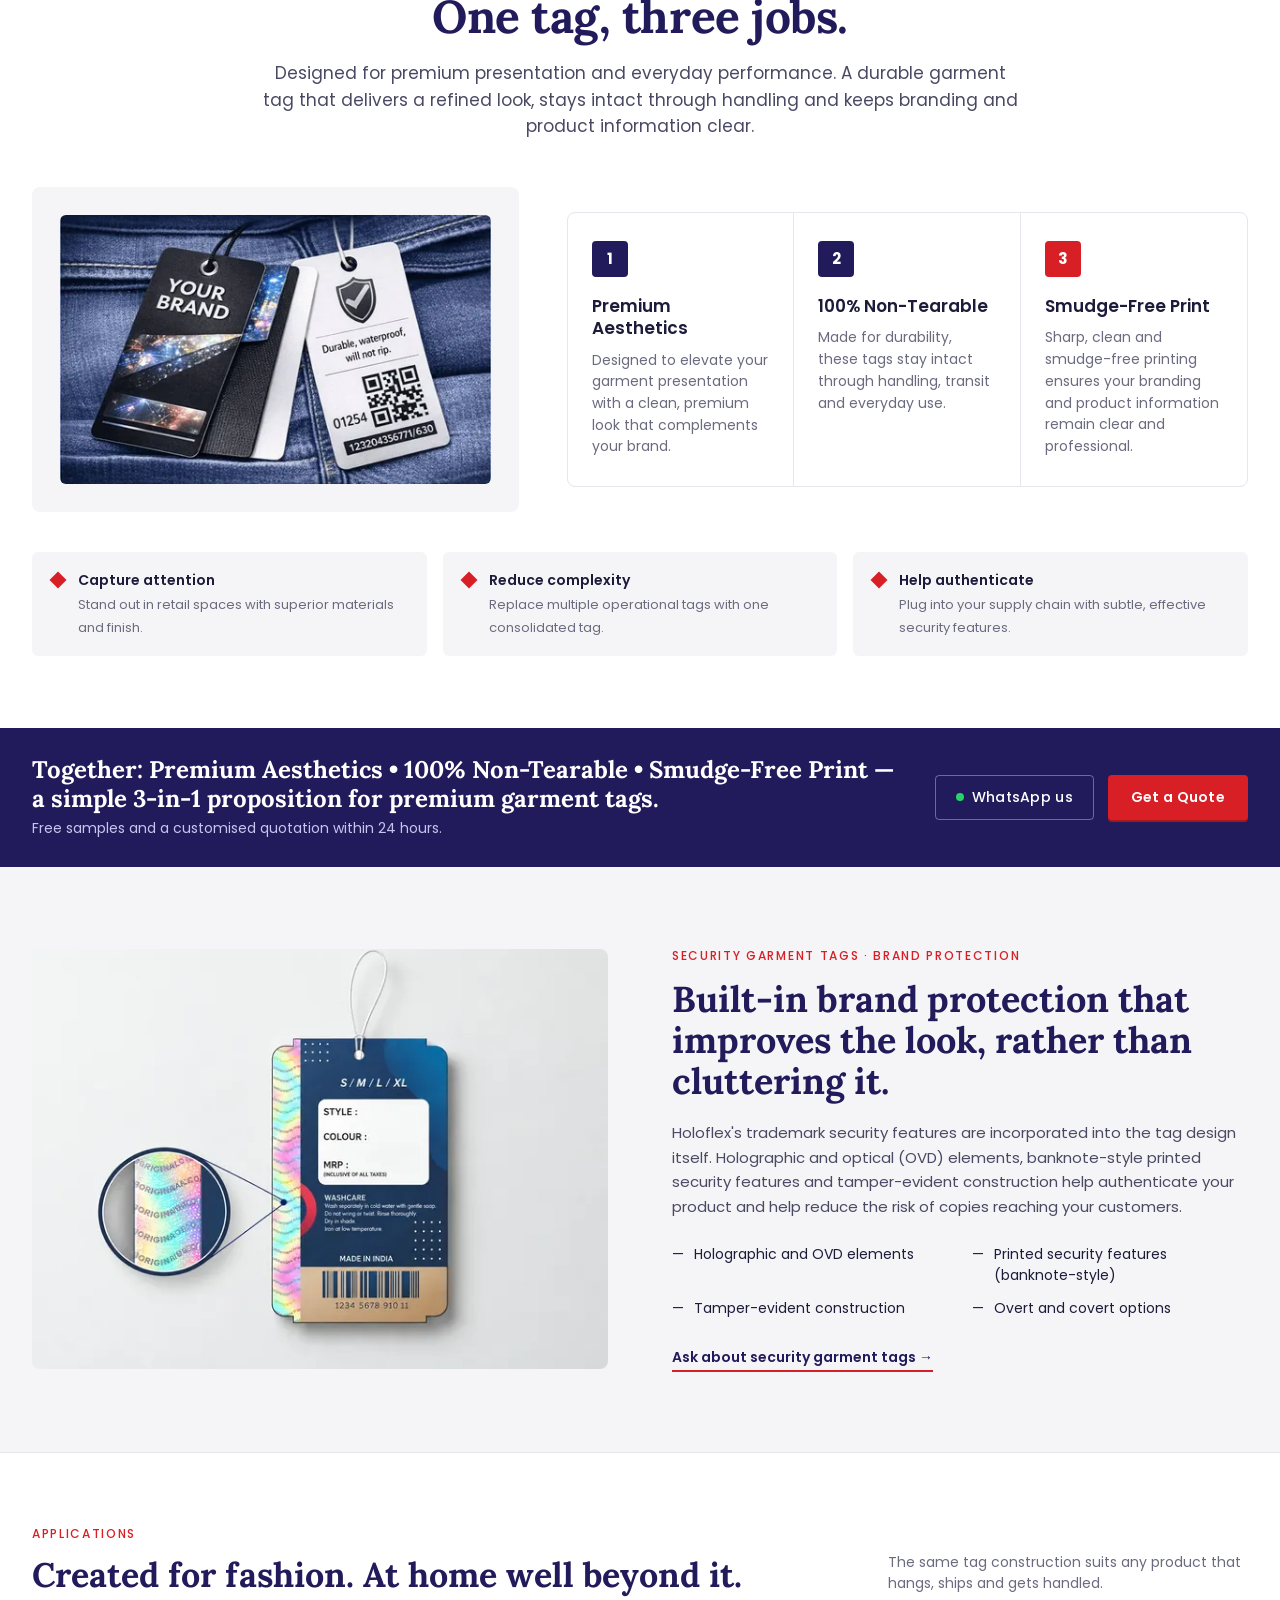
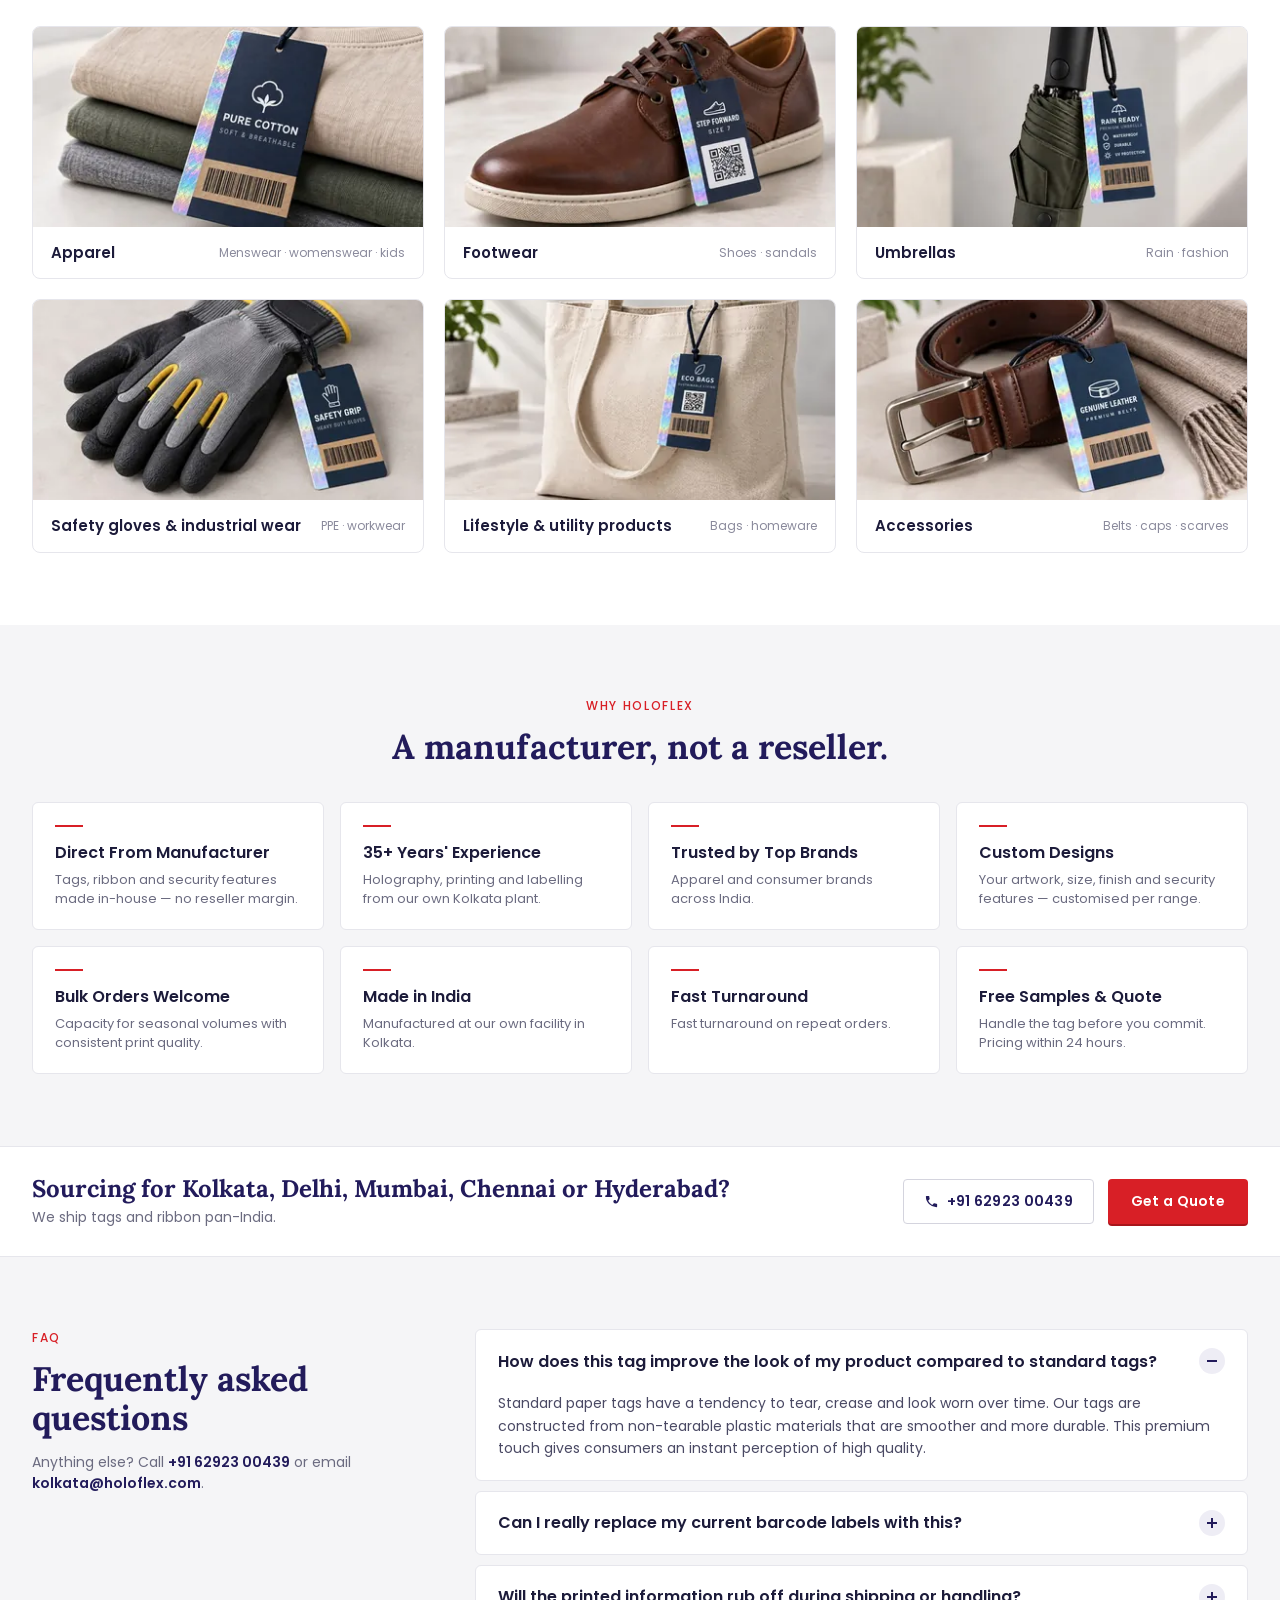
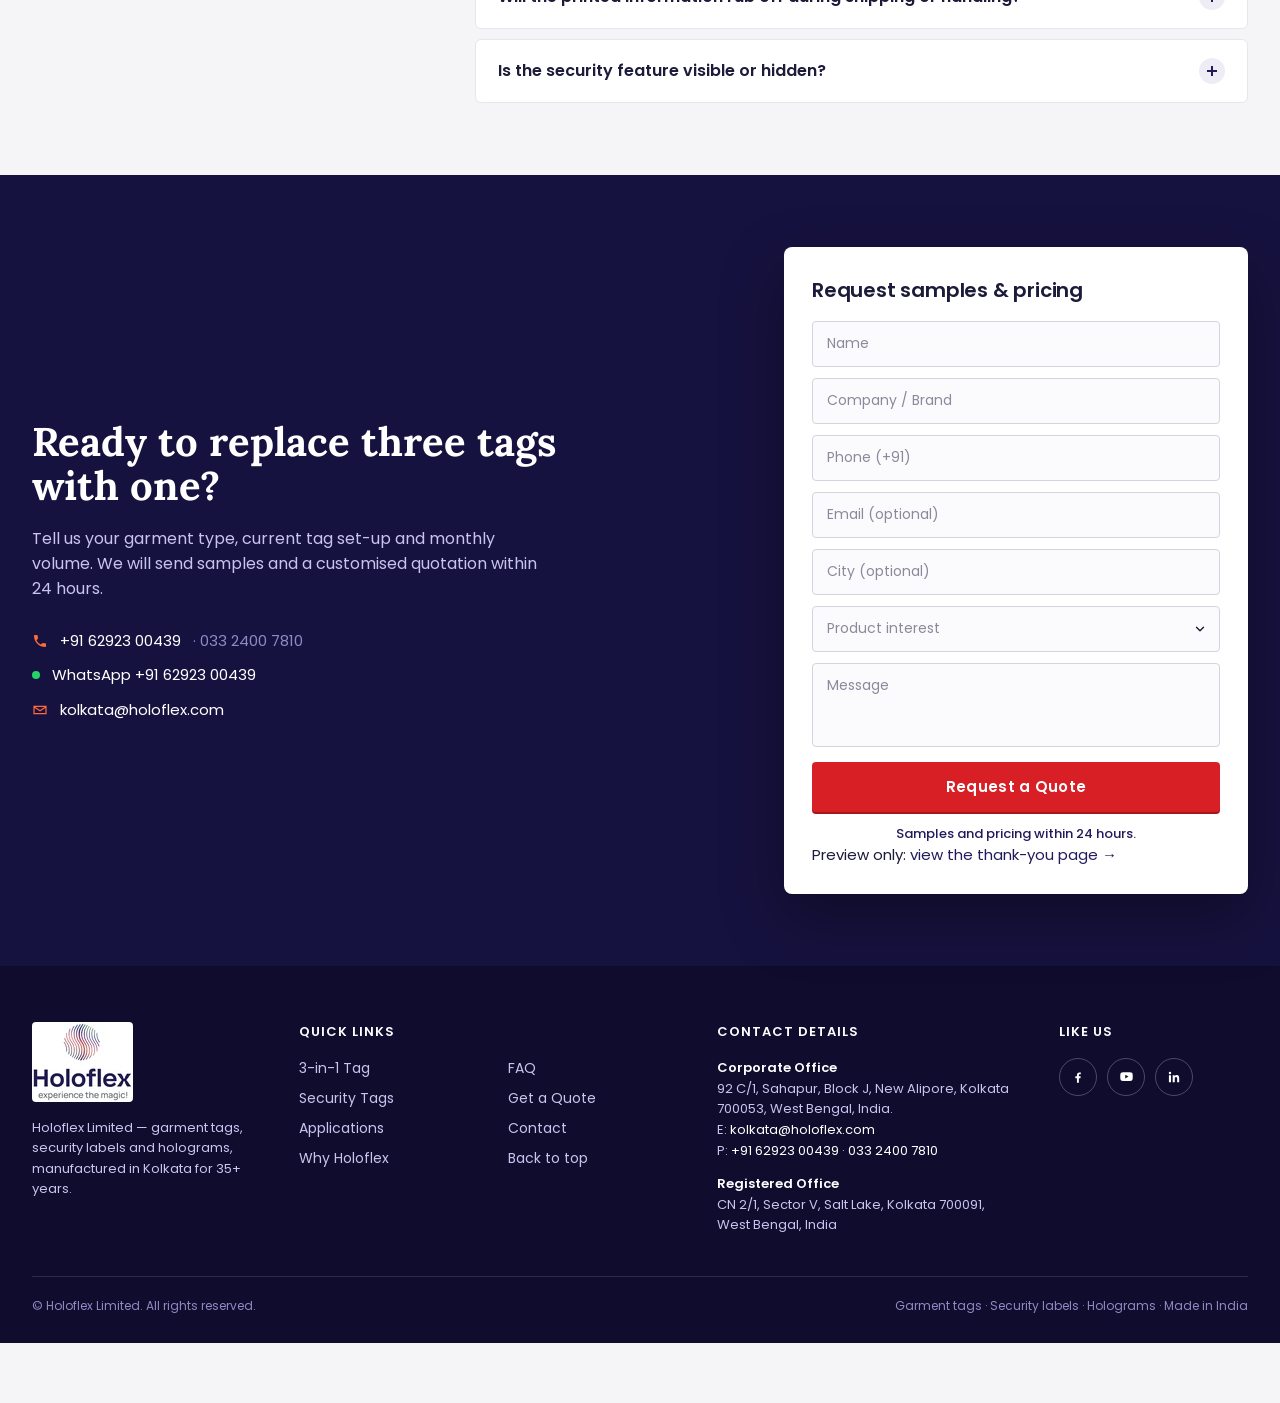
==== commit 1e30a035: "Lead test updated" ====
--- a/_source/vercel-preview/index.html
+++ b/_source/vercel-preview/index.html
@@ -130,6 +130,11 @@
           <p class="lp-field__error" id="hero-email-error" aria-live="polite"></p>
         </div>
         <div class="lp-field">
+          <label class="lp-label" for="hero-city">City (optional)</label>
+          <input class="lp-input" id="hero-city" name="city" type="text" placeholder="City (optional)" autocomplete="address-level2" maxlength="80">
+          <p class="lp-field__error" id="hero-city-error" aria-live="polite"></p>
+        </div>
+        <div class="lp-field">
           <label class="lp-label" for="hero-interest">Product interest</label>
           <select class="lp-input lp-select" id="hero-interest" name="interest" required>
             <option value="">Product interest</option>
@@ -153,6 +158,12 @@
         </div>
         <input type="hidden" name="form_location" value="hero">
         <input type="hidden" name="elapsed" value="">
+        <input type="hidden" name="gclid" value="">
+        <input type="hidden" name="utm_source" value="">
+        <input type="hidden" name="utm_medium" value="">
+        <input type="hidden" name="utm_campaign" value="">
+        <input type="hidden" name="utm_term" value="">
+        <input type="hidden" name="utm_content" value="">
 
         <p class="lp-form__error" role="alert" hidden></p>
         <p class="lp-form__notice" role="status" hidden></p>
@@ -560,6 +571,11 @@
           <p class="lp-field__error" id="footer-email-error" aria-live="polite"></p>
         </div>
         <div class="lp-field">
+          <label class="lp-label" for="footer-city">City (optional)</label>
+          <input class="lp-input" id="footer-city" name="city" type="text" placeholder="City (optional)" autocomplete="address-level2" maxlength="80">
+          <p class="lp-field__error" id="footer-city-error" aria-live="polite"></p>
+        </div>
+        <div class="lp-field">
           <label class="lp-label" for="footer-interest">Product interest</label>
           <select class="lp-input lp-select" id="footer-interest" name="interest" required>
             <option value="">Product interest</option>
@@ -582,6 +598,12 @@
         </div>
         <input type="hidden" name="form_location" value="footer">
         <input type="hidden" name="elapsed" value="">
+        <input type="hidden" name="gclid" value="">
+        <input type="hidden" name="utm_source" value="">
+        <input type="hidden" name="utm_medium" value="">
+        <input type="hidden" name="utm_campaign" value="">
+        <input type="hidden" name="utm_term" value="">
+        <input type="hidden" name="utm_content" value="">
 
         <p class="lp-form__error" role="alert" hidden></p>
         <p class="lp-form__notice" role="status" hidden></p>
--- a/css/garment-tags-lp.css
+++ b/css/garment-tags-lp.css
@@ -32,11 +32,11 @@
 /* --------------------------------------------------------------------------
    0. FONTS + TOKENS
    -------------------------------------------------------------------------- */
-@font-face { font-family: "Poppins"; font-style: normal; font-weight: 400; font-display: swap; src: url("/fonts/lp-poppins-400.woff2") format("woff2"); }
-@font-face { font-family: "Poppins"; font-style: normal; font-weight: 500; font-display: swap; src: url("/fonts/lp-poppins-500.woff2") format("woff2"); }
-@font-face { font-family: "Poppins"; font-style: normal; font-weight: 600; font-display: swap; src: url("/fonts/lp-poppins-600.woff2") format("woff2"); }
-@font-face { font-family: "Poppins"; font-style: normal; font-weight: 700; font-display: swap; src: url("/fonts/lp-poppins-700.woff2") format("woff2"); }
-@font-face { font-family: "Lora";    font-style: normal; font-weight: 700; font-display: swap; src: url("/fonts/lp-lora-700.woff2")    format("woff2"); }
+@font-face { font-family: "Poppins"; font-style: normal; font-weight: 400; font-display: swap; src: url("../fonts/lp-poppins-400.woff2") format("woff2"); }
+@font-face { font-family: "Poppins"; font-style: normal; font-weight: 500; font-display: swap; src: url("../fonts/lp-poppins-500.woff2") format("woff2"); }
+@font-face { font-family: "Poppins"; font-style: normal; font-weight: 600; font-display: swap; src: url("../fonts/lp-poppins-600.woff2") format("woff2"); }
+@font-face { font-family: "Poppins"; font-style: normal; font-weight: 700; font-display: swap; src: url("../fonts/lp-poppins-700.woff2") format("woff2"); }
+@font-face { font-family: "Lora";    font-style: normal; font-weight: 700; font-display: swap; src: url("../fonts/lp-lora-700.woff2")    format("woff2"); }
 
 :root {
   /* Brand */
@@ -365,7 +365,7 @@
 .lp-hero { position: relative; background: var(--lp-navy-deep); overflow: hidden; color: var(--lp-white); }
 
 /* Optional background photograph hook. When a compressed photo is supplied,
-   add e.g.  background-image: url("/images/lp-hero.jpg");  here. The overlay
+   add e.g.  background-image: url("../images/lp-hero.jpg");  here. The overlay
    below darkens it to the design's gradient so the text stays legible. */
 .lp-hero__bg { position: absolute; inset: 0; background-size: cover; background-position: center; }
 .lp-hero__overlay {
